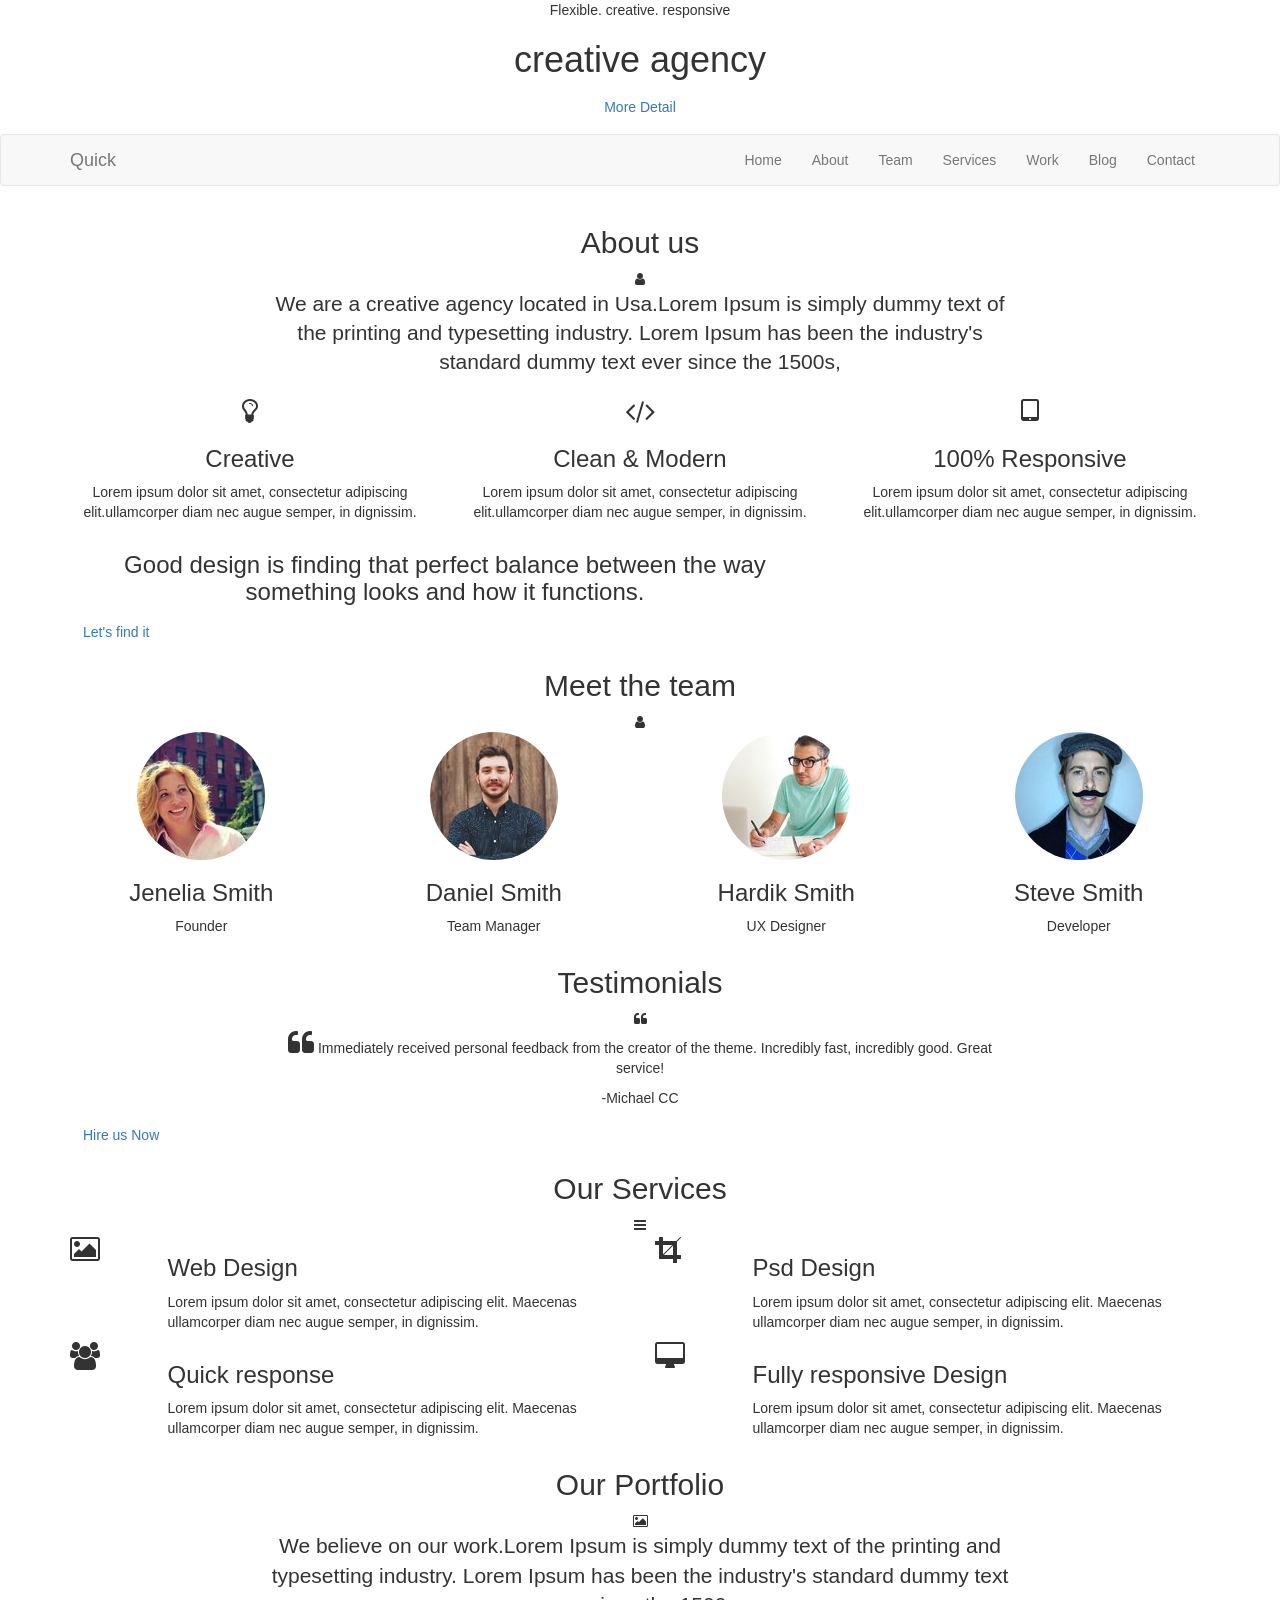
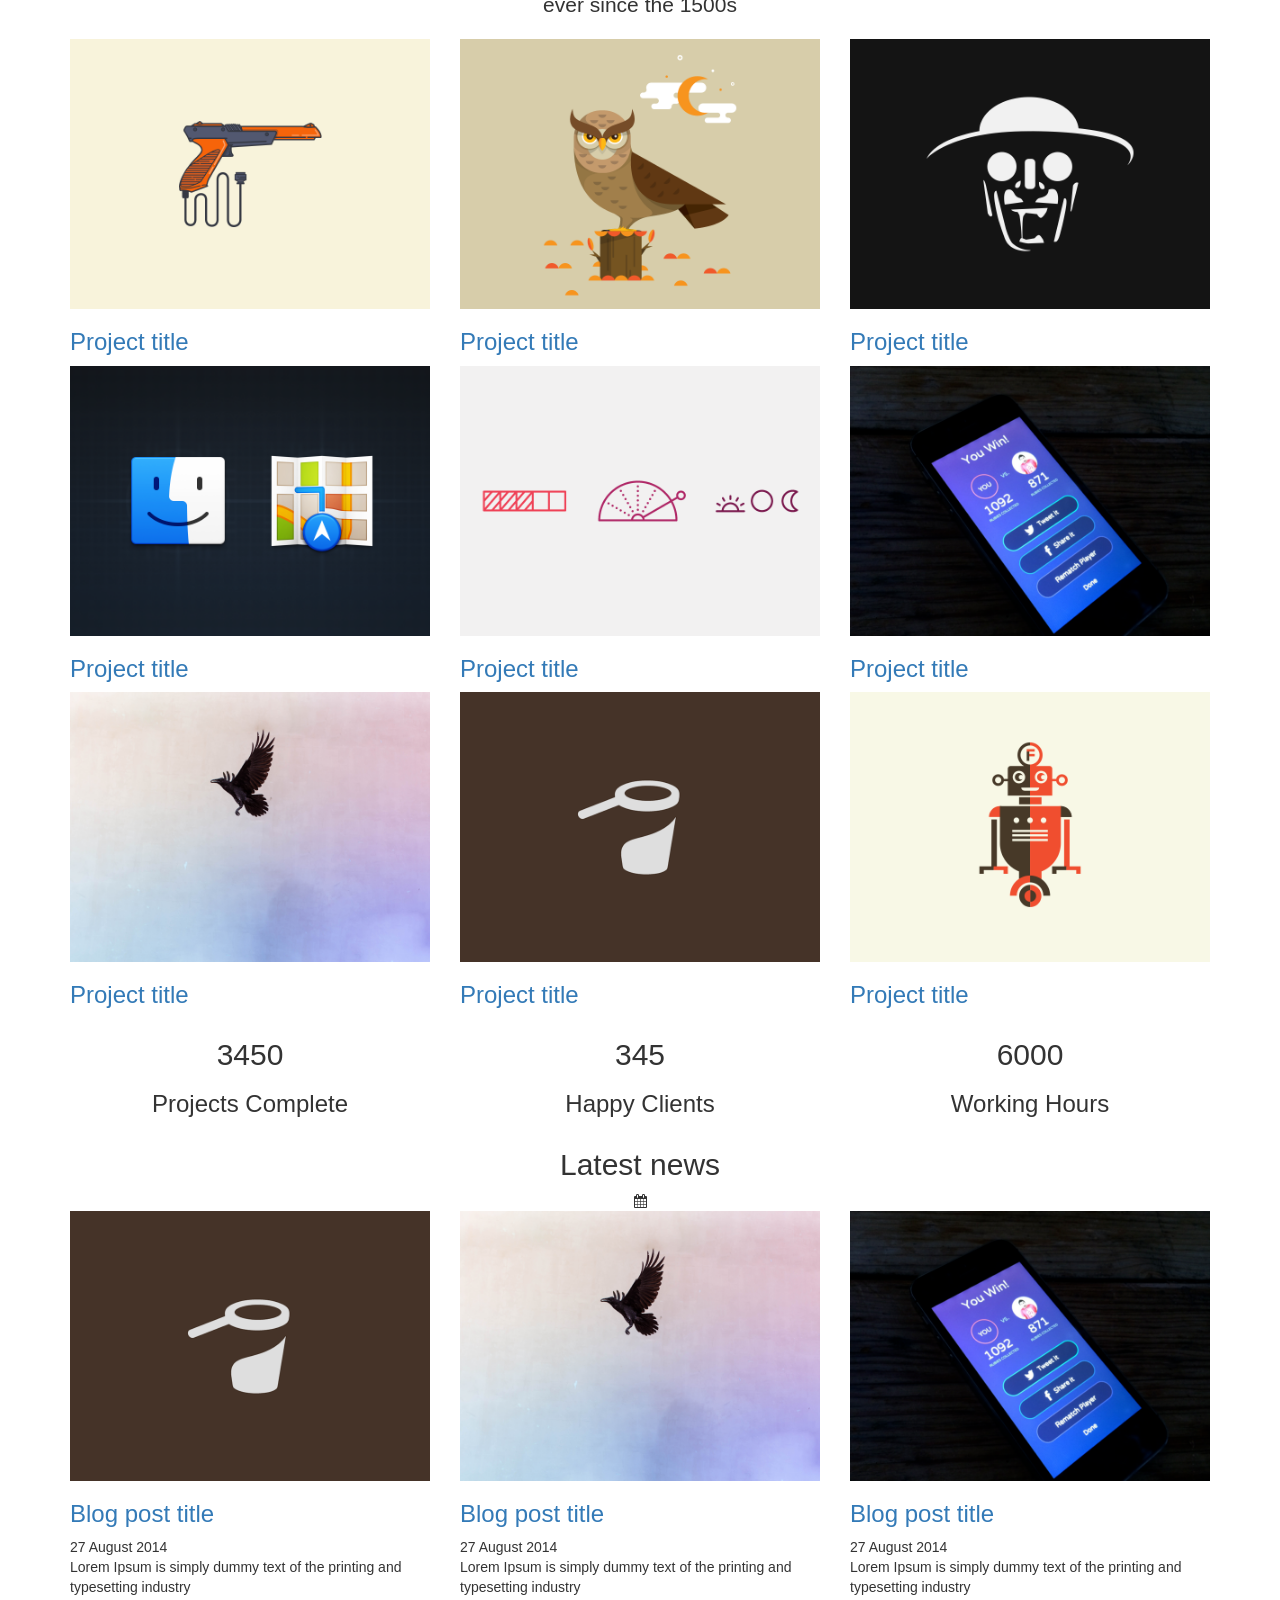
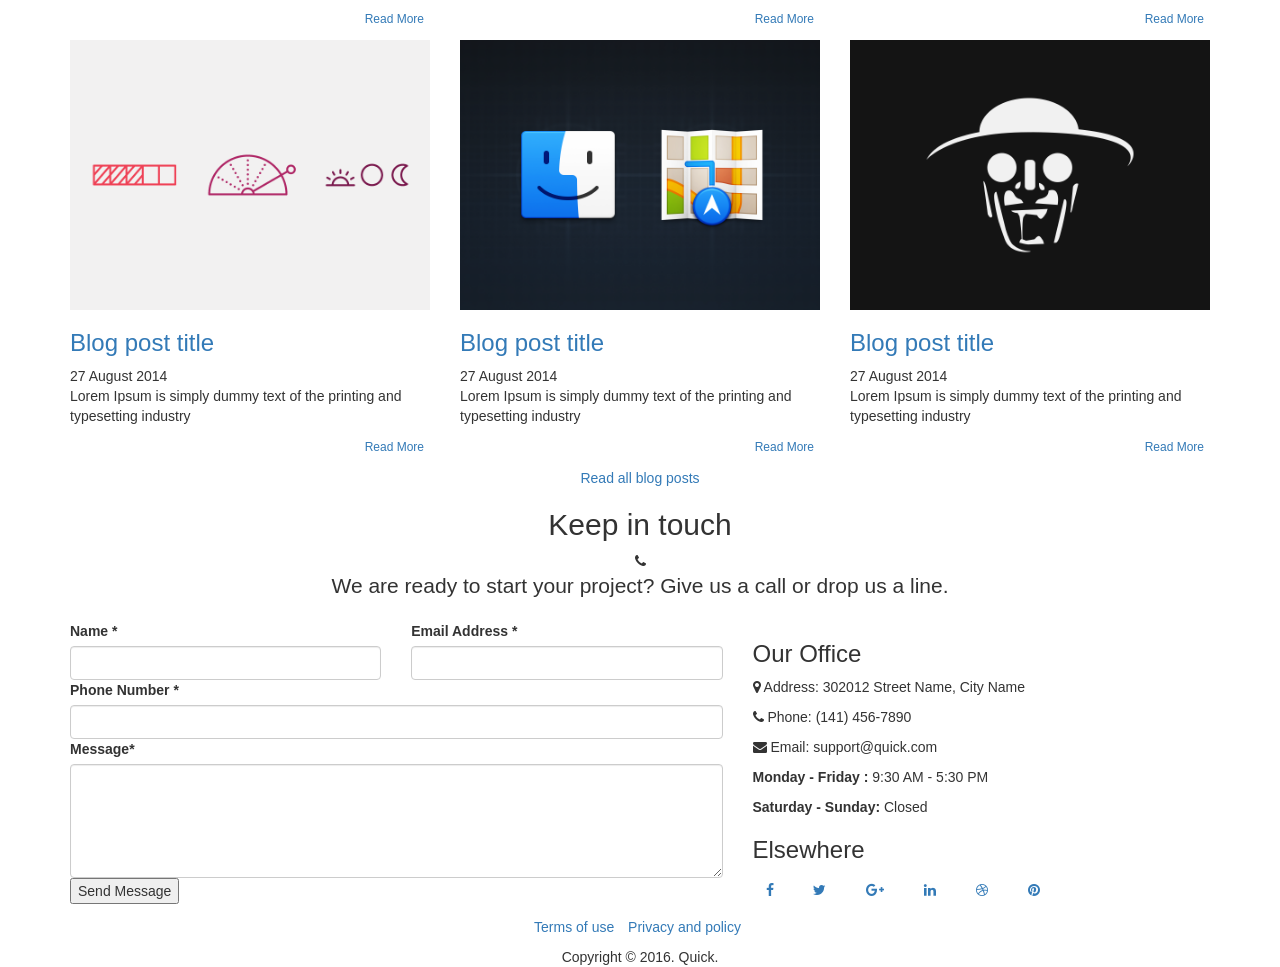
==== quick/index.html @ 5750f707 "fixed" ====
<!DOCTYPE html>
<html lang="en">

<head>
    <meta charset="utf-8">
    <meta name="viewport" content="width=device‐width,initial‐scale=1">
    <link rel="stylesheet" href="https://maxcdn.bootstrapcdn.com/bootstrap/3.3.6/css/bootstrap.min.css" integrity="sha384‐1q8mTJOASx8j1Au+a5WDVnPi2lkFfwwEAa8hDDdjZlpLegxhjVME1fgjWPGmkzs7" crossorigin="anonymous">
    <link rel="stylesheet" href="https://maxcdn.bootstrapcdn.com/font-awesome/4.5.0/css/font-awesome.min.css">
    <link href='https://fonts.googleapis.com/css?family=Montserrat:400,700' rel='stylesheet' type='text/css'>
    <link href='https://fonts.googleapis.com/css?family=Lato' rel='stylesheet' type='text/css'>
    <title>Quick</title>
</head>

<body>
    <section id="home">
        <div class="container">
            <div class="row">
                <div class="col-sm-12 text-center">
                    <span class="hidden-xs">Flexible. creative. responsive</span>
                    <h1>creative agency</h1>
                    <p><a href="#" class="btn btn-1g">More Detail</a></p>
                </div>
            </div>
        </div>
    </section>
    <!--home section end-->


    <nav class="navbar navbar-default">
        <div class="container">
            <!-- Brand and toggle get grouped for better mobile display -->
            <div class="navbar-header">
                <button type="button" class="navbar-toggle collapsed" data-toggle="collapse" data-target=".navbar-collapse" aria-expanded="false">
                    <span class="sr-only">Toggle navigation</span>
                    <span class="icon-bar"></span>
                    <span class="icon-bar"></span>
                    <span class="icon-bar"></span>
                </button>
                <a class="navbar-brand" href="index.html">Quick</a>
            </div>

            <!-- Collect the nav links, forms, and other content for toggling -->
            <div class="collapse navbar-collapse">
                <ul class="nav navbar-nav navbar-right">
                    <li><a href="#">Home</a></li>
                    <li><a href="#">About</a></li>
                    <li><a href="#">Team</a></li>
                    <li><a href="#">Services</a></li>
                    <li><a href="#">Work</a></li>
                    <li><a href="#">Blog</a></li>
                    <li><a href="#">Contact</a></li>
                </ul>
            </div>
            <!-- /.navbar-collapse -->
        </div>
        <!-- /.container -->
    </nav>
    <!--navigation section end-->

    <section id="about">
        <div class="container">
            <div class="row">
                <div class="col-sm-8 col-sm-offset-2 text-center">
                    <h2>About us</h2>
                    <i class="fa fa-user"></i>
                    <p class="lead">We are a creative agency located in Usa.Lorem Ipsum is simply dummy text of the printing and typesetting industry. Lorem Ipsum has been the industry's standard dummy text ever since the 1500s,</p>
                </div>
            </div>

            <div class="row">

                <div class="col-sm-4 text-center">
                    <i class="fa fa-lightbulb-o fa-2x"></i>
                    <h3>Creative</h3>
                    <p>Lorem ipsum dolor sit amet, consectetur adipiscing elit.ullamcorper diam nec augue semper, in dignissim.</p>
                </div>

                <div class="col-sm-4 text-center">
                    <i class="fa fa-code fa-2x"></i>
                    <h3>Clean &amp; Modern</h3>
                    <p>Lorem ipsum dolor sit amet, consectetur adipiscing elit.ullamcorper diam nec augue semper, in dignissim.</p>
                </div>

                <div class="col-sm-4 text-center">
                    <i class="fa fa-tablet fa-2x"></i>
                    <h3>100% Responsive</h3>
                    <p>Lorem ipsum dolor sit amet, consectetur adipiscing elit.ullamcorper diam nec augue semper, in dignissim.</p>
                </div>
            </div>
        </div>
    </section>
    <!--about section end-->

    <section id="cta-1">
        <div class="container">

            <div class="row">
                <div class="col-sm-8 text-center">
                    <h3>Good design is finding that perfect balance between the way something looks and how it functions.</h3>
                </div>
            </div>
            <div class="row">
                <div class="col-sm-4">
                    <a href="#" class="btn btn-1g">Let's find it</a>
                </div>
            </div>
        </div>
    </section>
    <!--cta-1 section end-->

    <section id="team">
        <div class="container">

            <div class="row">
                <div class="col-sm-8 col-sm-offset-2 text-center">
                    <h2>Meet the team</h2>
                    <i class="fa fa-user"></i>
                </div>
            </div>

            <div class="row">
                <div class="col-sm-6 col-md-3 text-center">
                    <img src="img/team-1.jpg" alt="" class="img-responsive center-block img-circle">
                    <h3>Jenelia Smith</h3>
                    <p>Founder</p>
                </div>
                <div class="col-sm-6 col-md-3 text-center">
                    <img src="img/team-2.jpg" alt="" class="img-responsive center-block img-circle">
                    <h3>Daniel Smith</h3>
                    <p>Team Manager</p>
                </div>
                <div class="col-sm-6 col-md-3 text-center">
                    <img src="img/team-6.jpg" alt="" class="img-responsive center-block img-circle">
                    <h3>Hardik Smith</h3>
                    <p>UX Designer</p>
                </div>
                <div class="col-sm-6 col-md-3 text-center">
                    <img src="img/team-8.jpg" alt="" class="img-responsive center-block img-circle">
                    <h3>Steve Smith</h3>
                    <p>Developer</p>
                </div>
            </div>
        </div>
    </section>
    <!--team section end-->

    <section id="testimonials">
        <div class="container">
            <div class="row">
                <div class="col-sm-8 col-sm-offset-2 text-center">
                    <h2>Testimonials</h2>
                    <i class="fa fa-quote-left"></i>
                    <p><i class="fa fa-quote-left fa-2x"></i> Immediately received personal feedback from the creator of the theme. Incredibly fast, incredibly good. Great service!</p>
                    <p>-Michael CC</p>
                </div>
            </div>
        </div>
    </section>
    <!--testimonials section end-->

    <section id="cta-2">
        <div class="container">
            <div class="row">
                <div class="col-sm-12">
                    <a href="#" class="btn btn-1g">Hire us Now</a>
                </div>
            </div>
        </div>
    </section>
    <!--cta-2 section end-->

    <section id="services">
        <div class="container">
            <div class="row">
                <div class="col-sm-8 col-sm-offset-2 text-center">
                    <h2>Our Services</h2>
                    <i class="fa fa-bars"></i>
                </div>
            </div>

            <div class="row">
                <div class="col-sm-6">
                    <div class="row">
                        <div class="col-sm-2">
                            <i class="fa fa-image fa-2x"></i>
                        </div>
                        <div class="col-sm-10">
                            <h3>Web Design</h3>
                            <p>Lorem ipsum dolor sit amet, consectetur adipiscing elit. Maecenas ullamcorper diam nec augue semper, in dignissim.</p>
                        </div>
                    </div>
                </div>
                <div class="col-sm-6">
                    <div class="row">
                        <div class="col-sm-2">
                            <i class="fa fa-crop fa-2x"></i>
                        </div>
                        <div class="col-sm-10">
                            <h3>Psd Design</h3>
                            <p>Lorem ipsum dolor sit amet, consectetur adipiscing elit. Maecenas ullamcorper diam nec augue semper, in dignissim.</p>
                        </div>
                    </div>
                </div>
                <div class="col-sm-6">
                    <div class="row">
                        <div class="col-sm-2">
                            <i class="fa fa-users fa-2x"></i>
                        </div>
                        <div class="col-sm-10">
                            <h3>Quick response</h3>
                            <p>Lorem ipsum dolor sit amet, consectetur adipiscing elit. Maecenas ullamcorper diam nec augue semper, in dignissim.</p>
                        </div>
                    </div>
                </div>
                <div class="col-sm-6">
                    <div class="row">
                        <div class="col-sm-2">
                            <i class="fa fa-desktop fa-2x"></i>
                        </div>
                        <div class="col-sm-10">
                            <h3>Fully responsive Design</h3>
                            <p>Lorem ipsum dolor sit amet, consectetur adipiscing elit. Maecenas ullamcorper diam nec augue semper, in dignissim.</p>
                        </div>
                    </div>
                </div>
            </div>
        </div>
    </section>
    <!--services section end-->

    <section id="portfolio">
        <div class="container">
            <div class="row">
                <div class="col-sm-8 col-sm-offset-2 text-center">
                    <h2>Our Portfolio</h2>
                    <i class="fa fa-image"></i>
                    <p class="lead">We believe on our work.Lorem Ipsum is simply dummy text of the printing and typesetting industry. Lorem Ipsum has been the industry's standard dummy text ever since the 1500s</p>
                </div>
            </div>

            <div class="row">
                <div class="col-sm-6 col-md-4">
                    <img src="img/work-1.png" alt="" class="img-responsive">
                    <h3><a href="#">Project title</a></h3>
                </div>
                <div class="col-sm-6 col-md-4">
                    <img src="img/work-2.png" alt="" class="img-responsive">
                    <h3><a href="#">Project title</a></h3>
                </div>
                <div class="col-sm-6 col-md-4">
                    <img src="img/work-3.png" alt="" class="img-responsive">
                    <h3><a href="#">Project title</a></h3>
                </div>
                <div class="col-sm-6 col-md-4">
                    <img src="img/work-4.png" alt="" class="img-responsive">
                    <h3><a href="#">Project title</a></h3>
                </div>
                <div class="col-sm-6 col-md-4">
                    <img src="img/work-5.png" alt="" class="img-responsive">
                    <h3><a href="#">Project title</a></h3>
                </div>
                <div class="col-sm-6 col-md-4">
                    <img src="img/work-6.png" alt="" class="img-responsive">
                    <h3><a href="#">Project title</a></h3>
                </div>
                <div class="col-sm-6 col-md-4">
                    <img src="img/work-7.png" alt="" class="img-responsive">
                    <h3><a href="#">Project title</a></h3>
                </div>
                <div class="col-sm-6 col-md-4">
                    <img src="img/work-8.png" alt="" class="img-responsive">
                    <h3><a href="#">Project title</a></h3>
                </div>
                <div class="col-sm-6 col-md-4">
                    <img src="img/work-9.png" alt="" class="img-responsive">
                    <h3><a href="#">Project title</a></h3>
                </div>
            </div>
        </div>
    </section>
    <!--portfolio section end-->

    <section id="facts">
        <div class="container">
            <div class="row">
                <div class="col-sm-4 text-center">
                    <h2>3450</h2>
                    <h3>Projects Complete</h3>
                </div>

                <div class="col-sm-4 text-center">
                    <h2>345</h2>
                    <h3>Happy Clients</h3>
                </div>

                <div class="col-sm-4 text-center">
                    <h2>6000</h2>
                    <h3>Working Hours</h3>
                </div>
            </div>
        </div>
    </section>
    <!--facts section end-->

    <section id="blog">
        <div class="container">
            <div class="row">

                <div class="col-sm-8 col-sm-offset-2 text-center">
                    <h2>Latest news</h2>
                    <i class="fa fa-calendar"></i>
                </div>
            </div>

            <div class="row">
                <div class="col-sm-6 col-md-4">
                    <img src="img/work-8.png" alt="" class="img-responsive">
                    <h3><a href="#">Blog post title</a></h3>
                    <span>27 August 2014</span>
                    <p>Lorem Ipsum is simply dummy text of the printing and typesetting industry</p>
                    <p class="text-right"><a href="#" class="btn btn-xs">Read More</a></p>
                </div>
                <div class="col-sm-6 col-md-4">
                    <img src="img/work-7.png" alt="" class="img-responsive">
                    <h3><a href="#">Blog post title</a></h3>
                    <span>27 August 2014</span>
                    <p>Lorem Ipsum is simply dummy text of the printing and typesetting industry</p>
                    <p class="text-right"><a href="#" class="btn btn-xs">Read More</a></p>
                </div>
                <div class="col-sm-6 col-md-4">
                    <img src="img/work-6.png" alt="" class="img-responsive">
                    <h3><a href="#">Blog post title</a></h3>
                    <span>27 August 2014</span>
                    <p>Lorem Ipsum is simply dummy text of the printing and typesetting industry</p>
                    <p class="text-right"><a href="#" class="btn btn-xs">Read More</a></p>
                </div>
                <div class="col-sm-6 col-md-4">
                    <img src="img/work-5.png" alt="" class="img-responsive">
                    <h3><a href="#">Blog post title</a></h3>
                    <span>27 August 2014</span>
                    <p>Lorem Ipsum is simply dummy text of the printing and typesetting industry</p>
                    <p class="text-right"><a href="#" class="btn btn-xs">Read More</a></p>
                </div>
                <div class="col-sm-6 col-md-4">
                    <img src="img/work-4.png" alt="" class="img-responsive">
                    <h3><a href="#">Blog post title</a></h3>
                    <span>27 August 2014</span>
                    <p>Lorem Ipsum is simply dummy text of the printing and typesetting industry</p>
                    <p class="text-right"><a href="#" class="btn btn-xs">Read More</a></p>
                </div>
                <div class="col-sm-6 col-md-4">
                    <img src="img/work-3.png" alt="" class="img-responsive">
                    <h3><a href="#">Blog post title</a></h3>
                    <span>27 August 2014</span>
                    <p>Lorem Ipsum is simply dummy text of the printing and typesetting industry</p>
                    <p class="text-right"><a href="#" class="btn btn-xs">Read More</a></p>
                </div>
            </div>
        </div>
    </section>

    <section id="cta-3">
        <div class="container">
            <div class="row">
                <div class="col-sm-12 text-center">
                    <a href="#">Read all blog posts</a>
                </div>
            </div>
        </div>

    </section>

    <!--blog section end-->

    <section id="contact">
        <div class="container">
            <div class="row">

                <div class="col-sm-8 col-sm-offset-2 text-center">
                    <h2>Keep in touch</h2>
                    <i class="fa fa-phone"></i>
                    <p class="lead">We are ready to start your project? Give us a call or drop us a line.</p>
                </div>
            </div>
            <div class="row">
                <div class="col-sm-7">
                    <form>
                        <div class="row">
                            <div class="col-sm-6">
                                <label>Name *</label>
                                <input type="text" class="form-control">
                            </div>

                            <div class="col-sm-6">
                                <label>Email Address *</label>
                                <input type="email" class="form-control">
                            </div>
                        </div>

                        <label>Phone Number *</label>
                        <input type="tel" class="form-control">


                        <label>Message<span>*</span></label>
                        <textarea rows="5" class="form-control"></textarea>

                        <button type="submit">Send Message</button>

                    </form>
                </div>

                <div class="col-sm-5">
                    <h3>Our Office</h3>
                    <p><i class="fa fa-map-marker"></i> Address: 302012 Street Name, City Name</p>
                    <p><i class="fa fa-phone"></i> Phone: (141) 456-7890</p>
                    <p><i class="fa fa-envelope"></i> Email: support@quick.com</p>
                    <p><strong>Monday - Friday : </strong>9:30 AM - 5:30 PM</p>
                    <p><strong>Saturday - Sunday: </strong> Closed</p>

                    <h3>Elsewhere</h3>
                    <ul class="list-inline">
                        <li><a href="#" class="btn btn-1g"><i class="fa fa-facebook"></i><span class="sr-only">facebook</span></a></li>
                        <li><a href="#" class="btn btn-1g"><i class="fa fa-twitter"></i><span class="sr-only">twitter</span></a></li>
                        <li><a href="#" class="btn btn-1g"><i class="fa fa-google-plus"></i><span class="sr-only">google plus</span></a></li>
                        <li><a href="#" class="btn btn-1g"><i class="fa fa-linkedin"></i><span class="sr-only">linkedin</span></a></li>
                        <li><a href="#" class="btn btn-1g"><i class="fa fa-dribbble"></i><span class="sr-only">dribbble</span></a></li>
                        <li><a href="#" class="btn btn-1g"><i class="fa fa-pinterest"></i><span class="sr-only">pinterest</span></a></li>
                    </ul>
                </div>
            </div>
        </div>
    </section>
    <!--contact section end-->

    <section id="footer">
        <div class="container">
            <div class="row">
                <div class="col-sm-12 text-center">
                    <ul class="list-inline">
                        <li><a href="#">Terms of use</a></li>
                        <li><a href="#">Privacy and policy</a></li>
                    </ul>
                </div>
            </div>
            <div class="row">
                <div class="col-sm-12 text-center">
                    <div>Copyright &copy; 2016. Quick.</div>
                </div>
            </div>
        </div>
    </section>
    <!--footer section end-->

    <script src="https://ajax.googleapis.com/ajax/libs/jquery/1.11.3/jquery.min.js"></script>
    <script src="https://maxcdn.bootstrapcdn.com/bootstrap/3.3.6/js/bootstrap.min.js" integrity="sha384-0mSbJDEHialfmuBBQP6A4Qrprq5OVfW37PRR3j5ELqxss1yVqOtnepnHVP9aJ7xS" crossorigin="anonymous"></script>

</body>

</html>
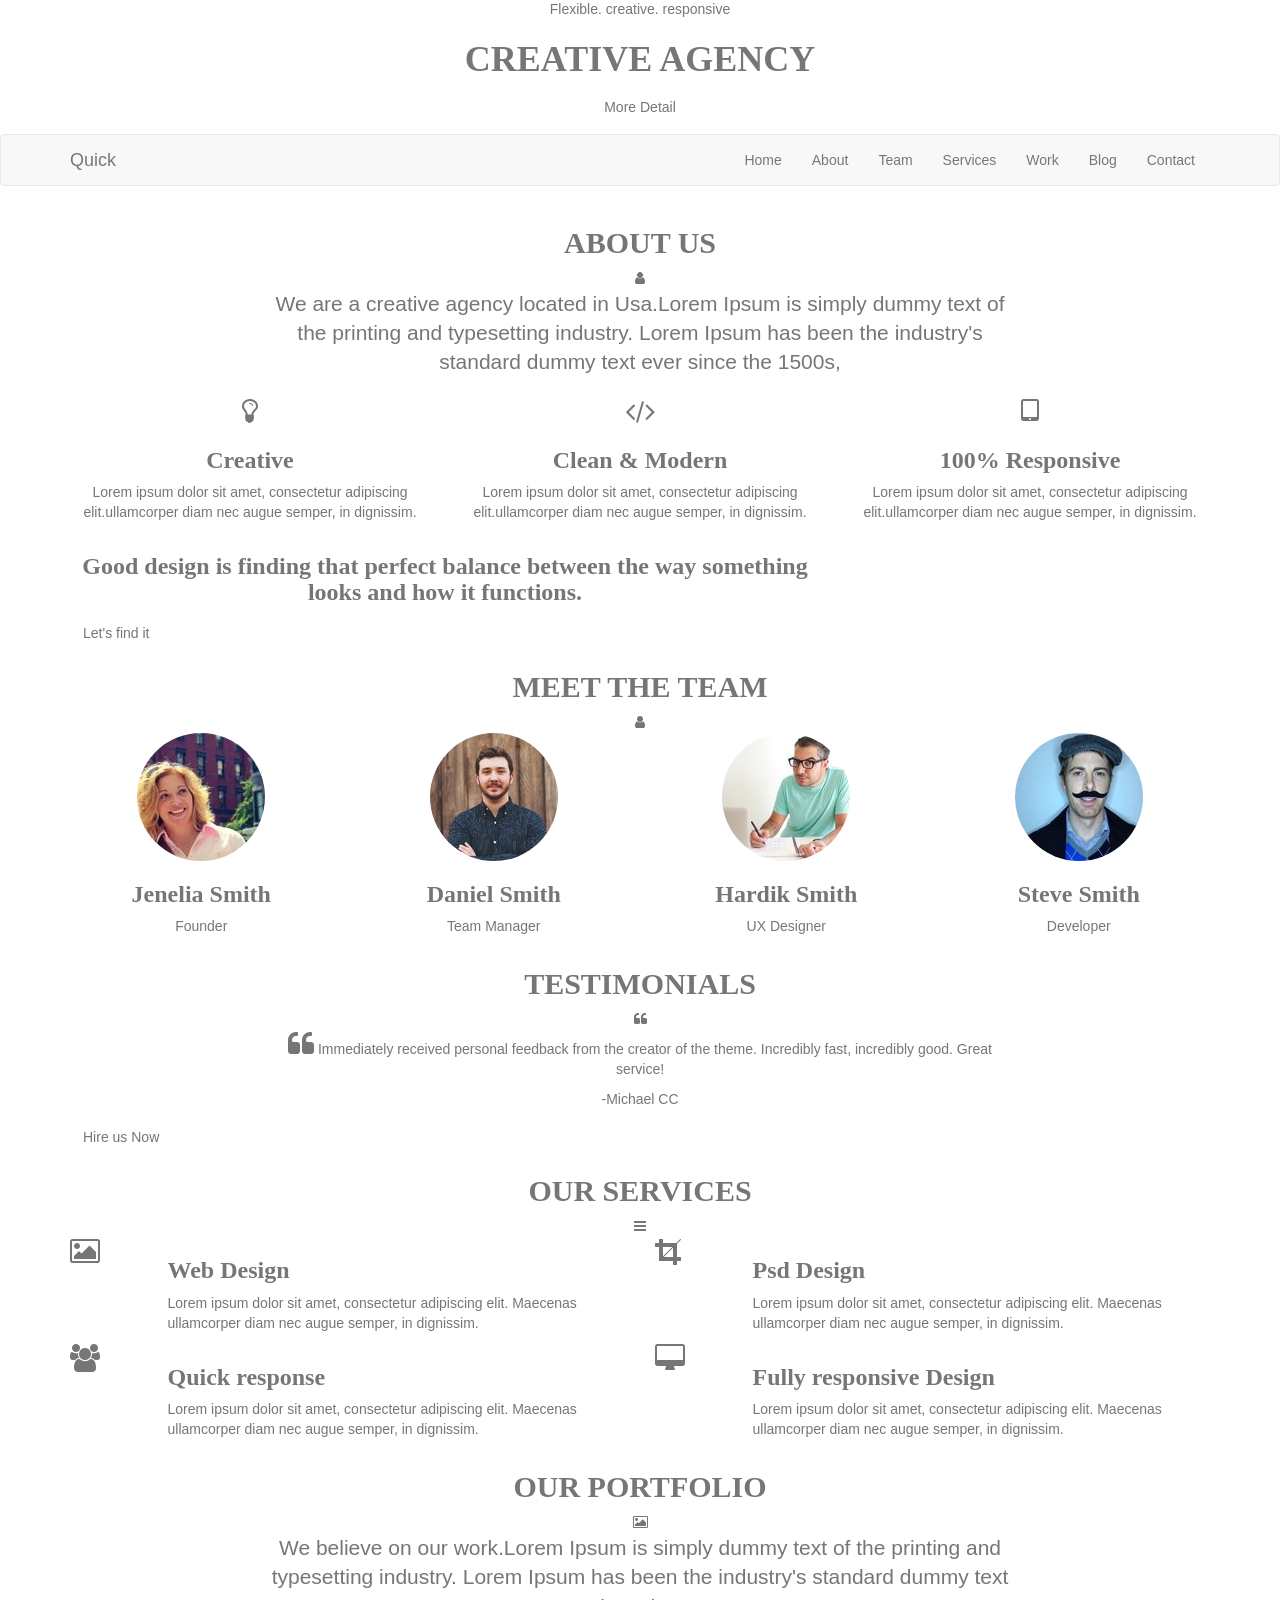
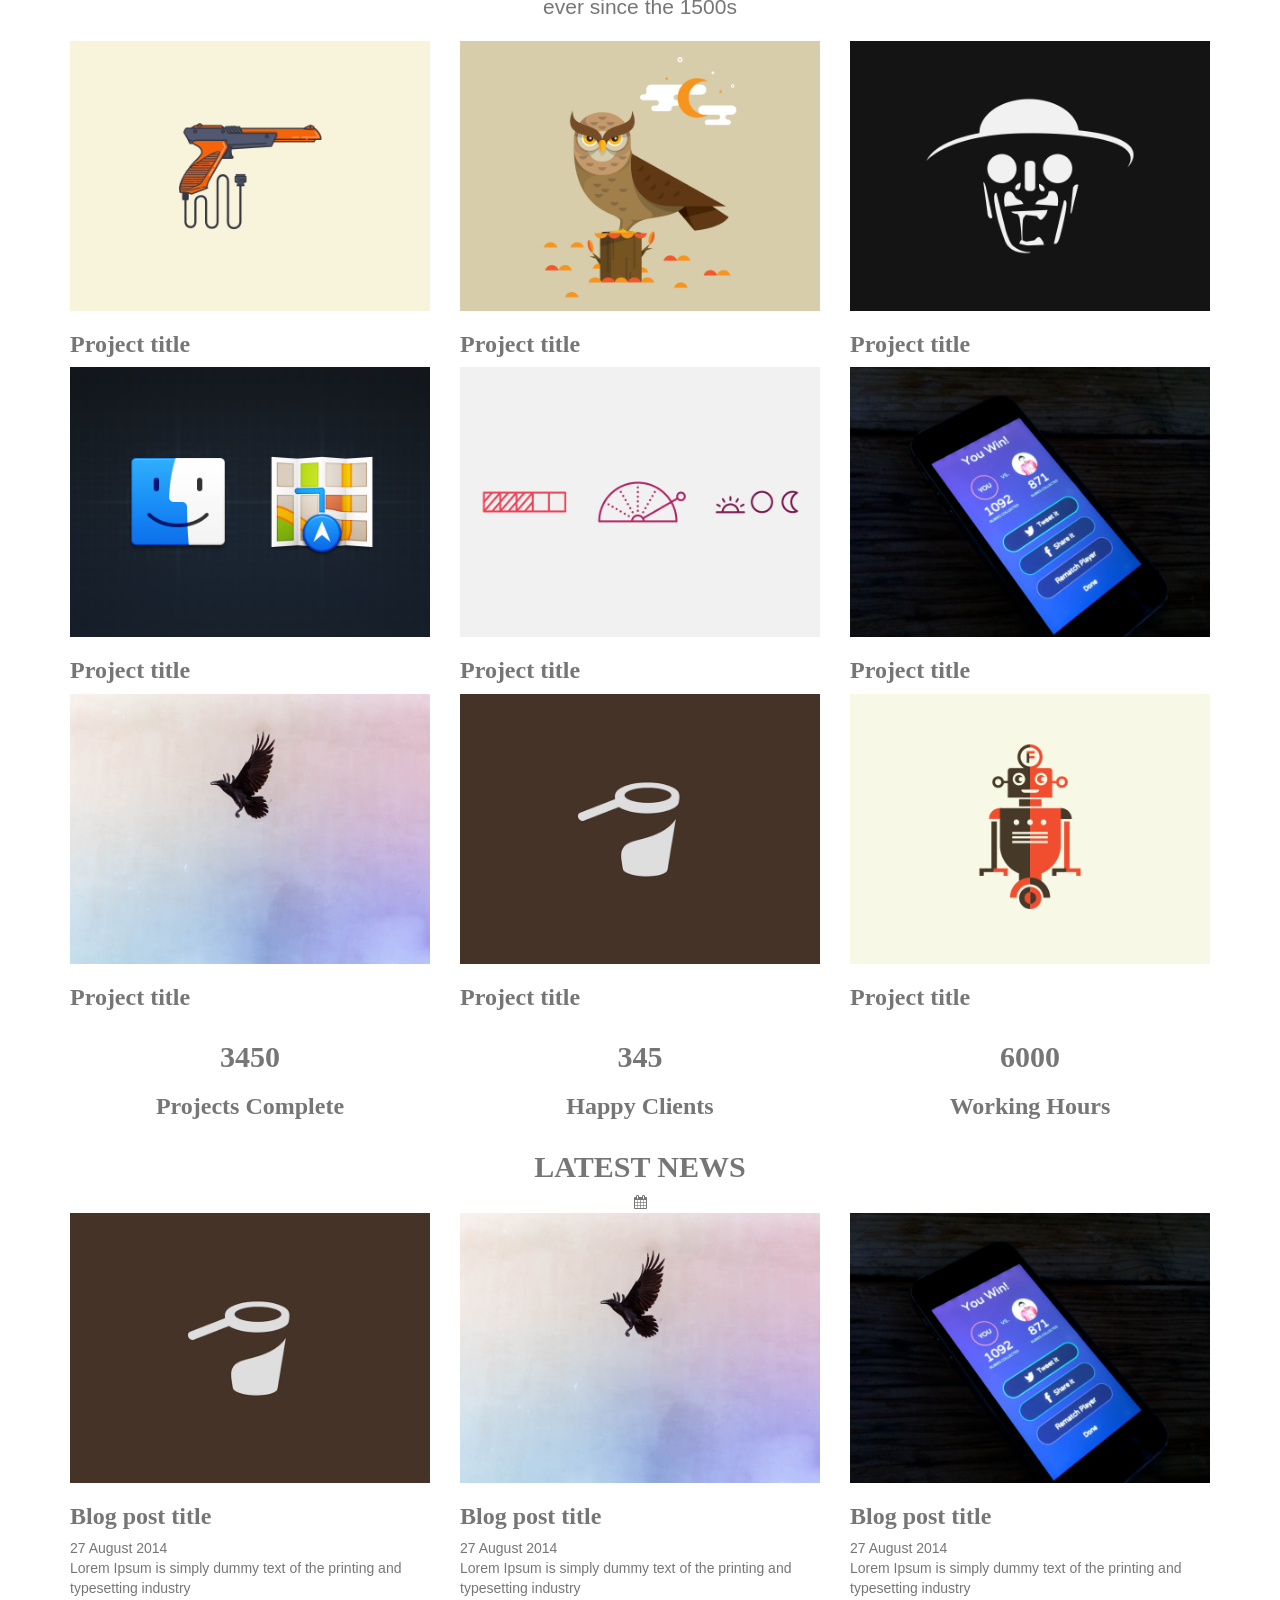
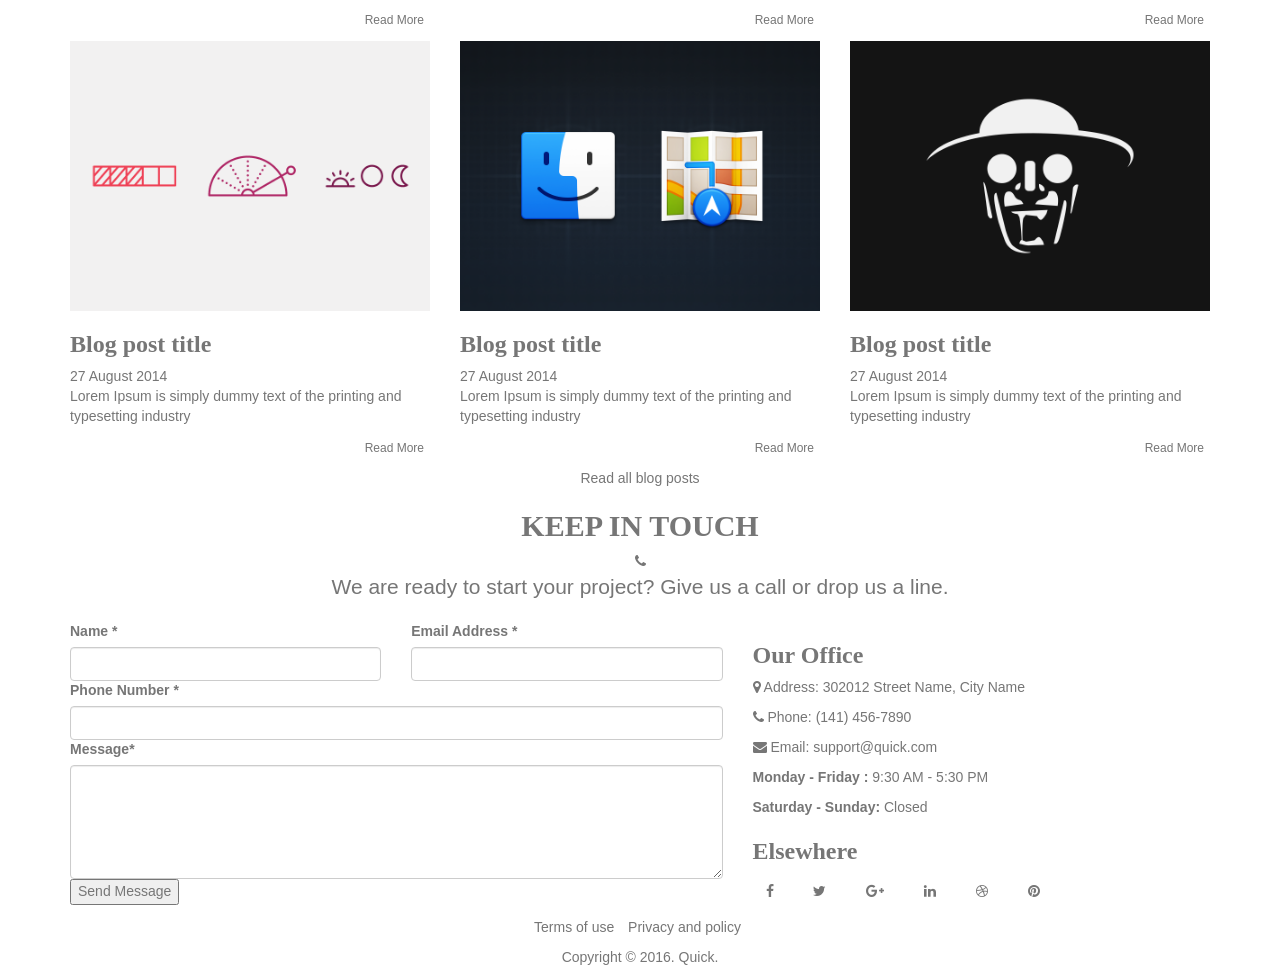
==== commit 82f90f55: "scss_ex1" ====
--- a/quick/index.html
+++ b/quick/index.html
@@ -8,6 +8,7 @@
     <link rel="stylesheet" href="https://maxcdn.bootstrapcdn.com/font-awesome/4.5.0/css/font-awesome.min.css">
     <link href='https://fonts.googleapis.com/css?family=Montserrat:400,700' rel='stylesheet' type='text/css'>
     <link href='https://fonts.googleapis.com/css?family=Lato' rel='stylesheet' type='text/css'>
+    <link href="css/style.css" rel="stylesheet">
     <title>Quick</title>
 </head>
 
--- a/quick/css/style.css
+++ b/quick/css/style.css
@@ -0,0 +1,55 @@
+/* line 1, ../scss/_scaffolding.scss */
+body {
+  font-family: "lato", sans-serif;
+  font-size: 14px;
+  line-height: 1.42857;
+  color: #767676;
+  background-color: white;
+}
+
+/* line 9, ../scss/_scaffolding.scss */
+a {
+  color: #767676;
+}
+/* line 13, ../scss/_scaffolding.scss */
+a:hover, a:focus {
+  color: #25cbf5;
+  text-decoration: none;
+}
+
+/* line 4, ../scss/_typography.scss */
+h1,
+h2,
+h3,
+h4 {
+  font-family: "montserrat", serif;
+  font-weight: 700;
+  line-height: 1.1;
+  color: #767676;
+}
+
+/* line 12, ../scss/_typography.scss */
+h1,
+h2 {
+  text-transform: uppercase;
+}
+
+/* line 16, ../scss/_typography.scss */
+h1 {
+  font-size: 4m;
+}
+
+/* line 19, ../scss/_typography.scss */
+h2 {
+  font-size: 2m;
+}
+
+/* line 22, ../scss/_typography.scss */
+h3 {
+  font-size: 1.3m;
+}
+
+/* line 25, ../scss/_typography.scss */
+h4 {
+  font-size: 1m;
+}
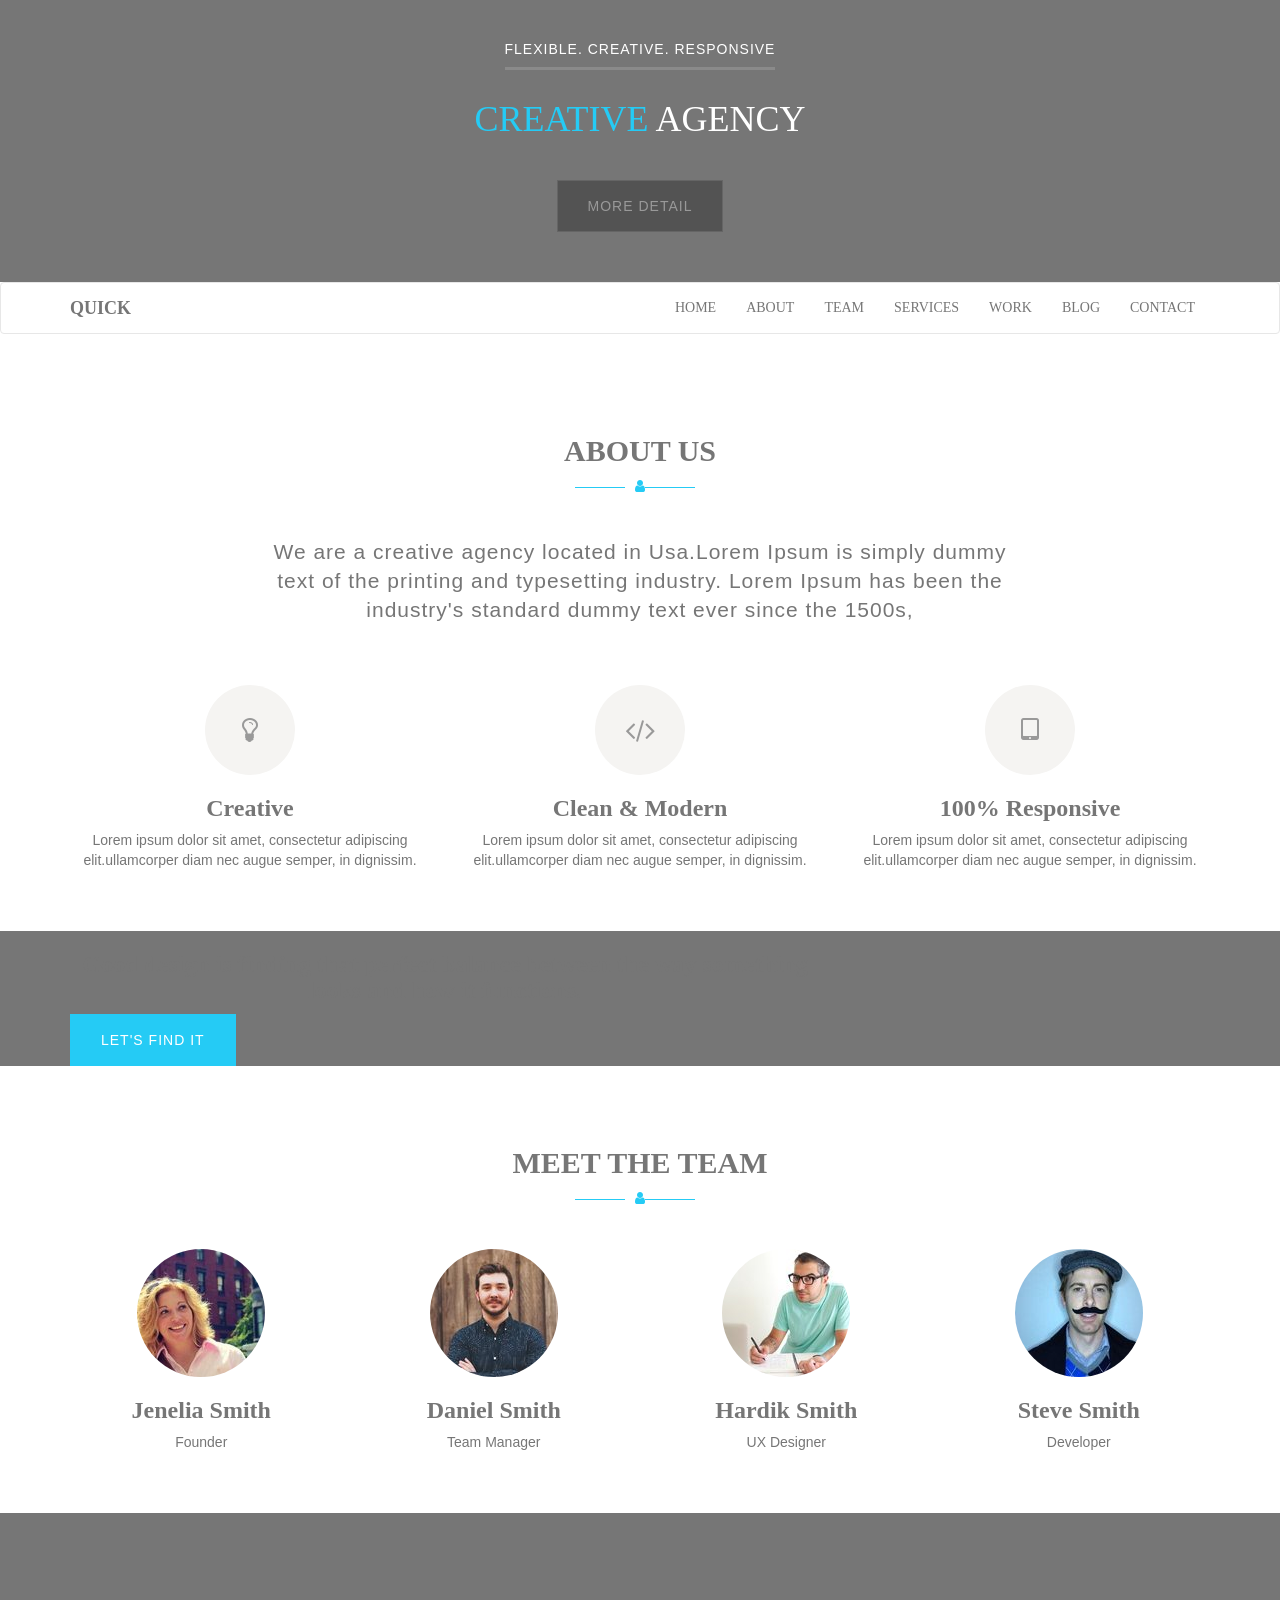
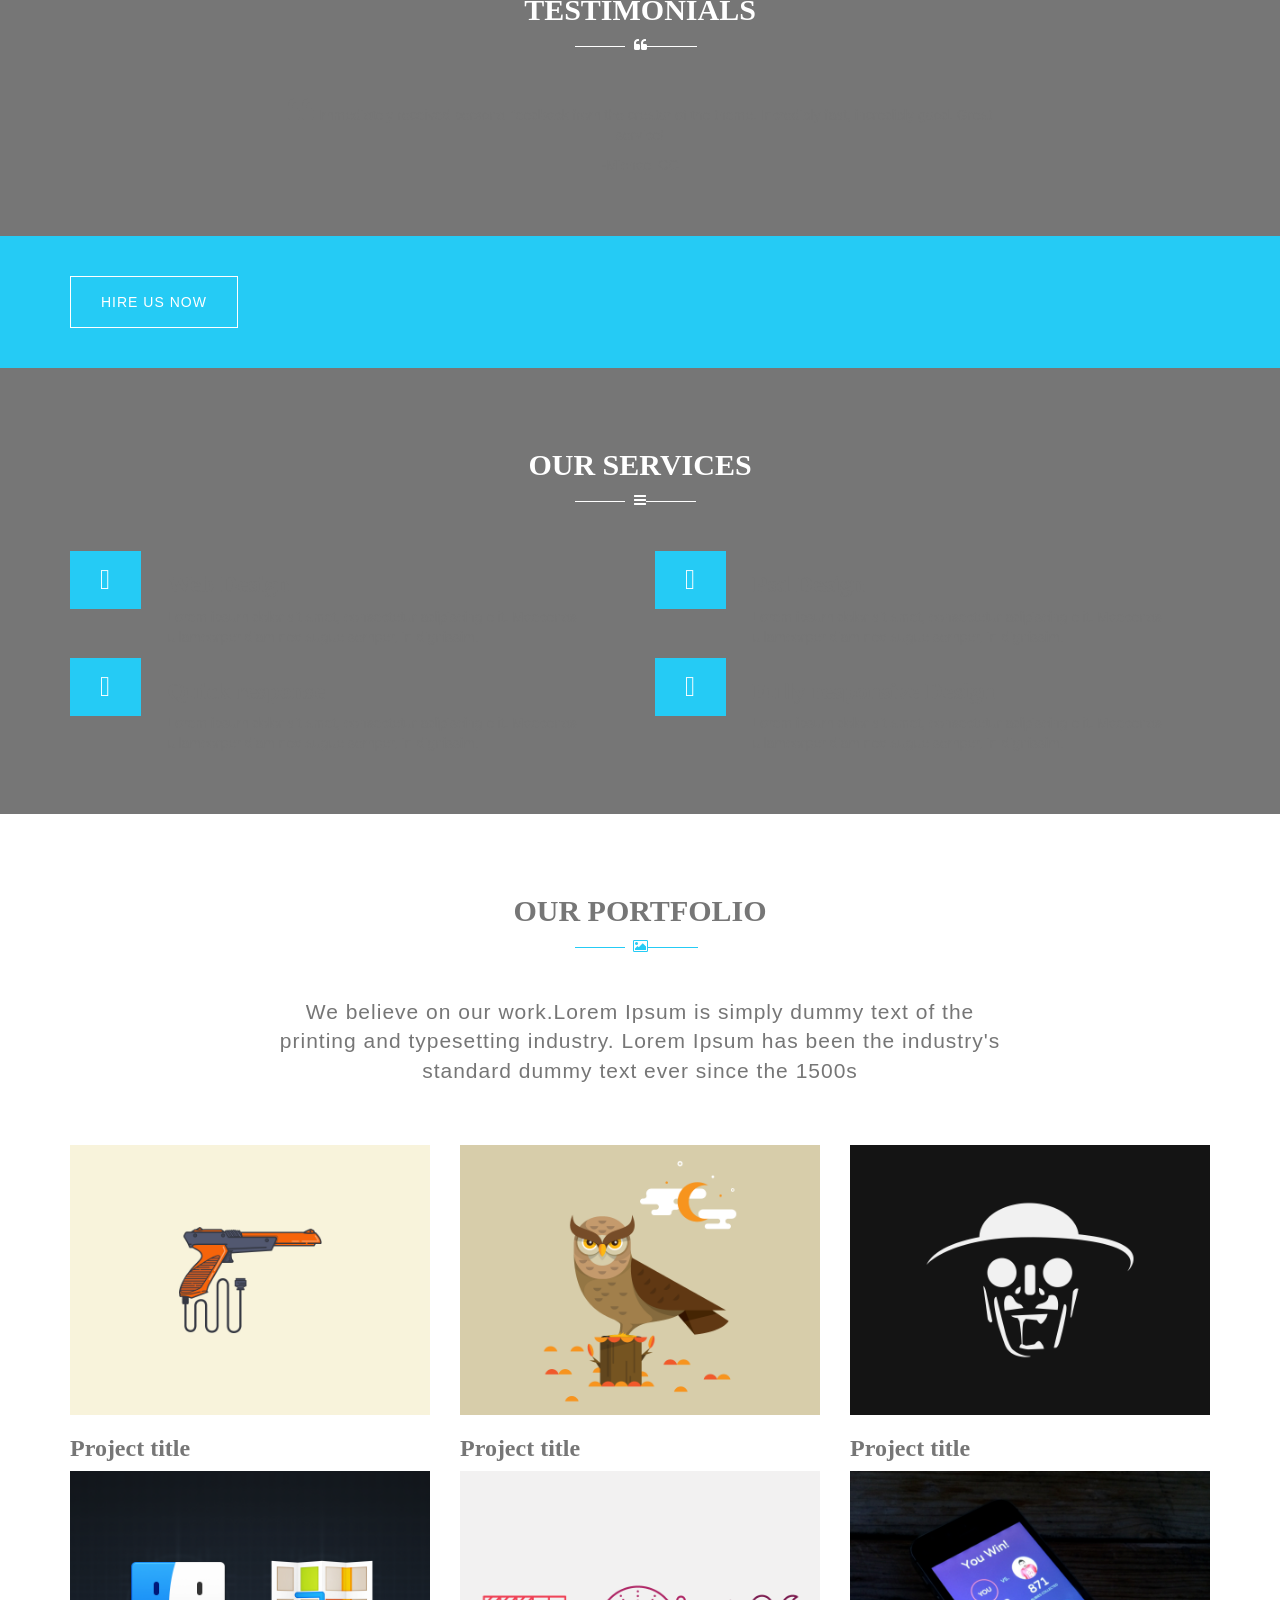
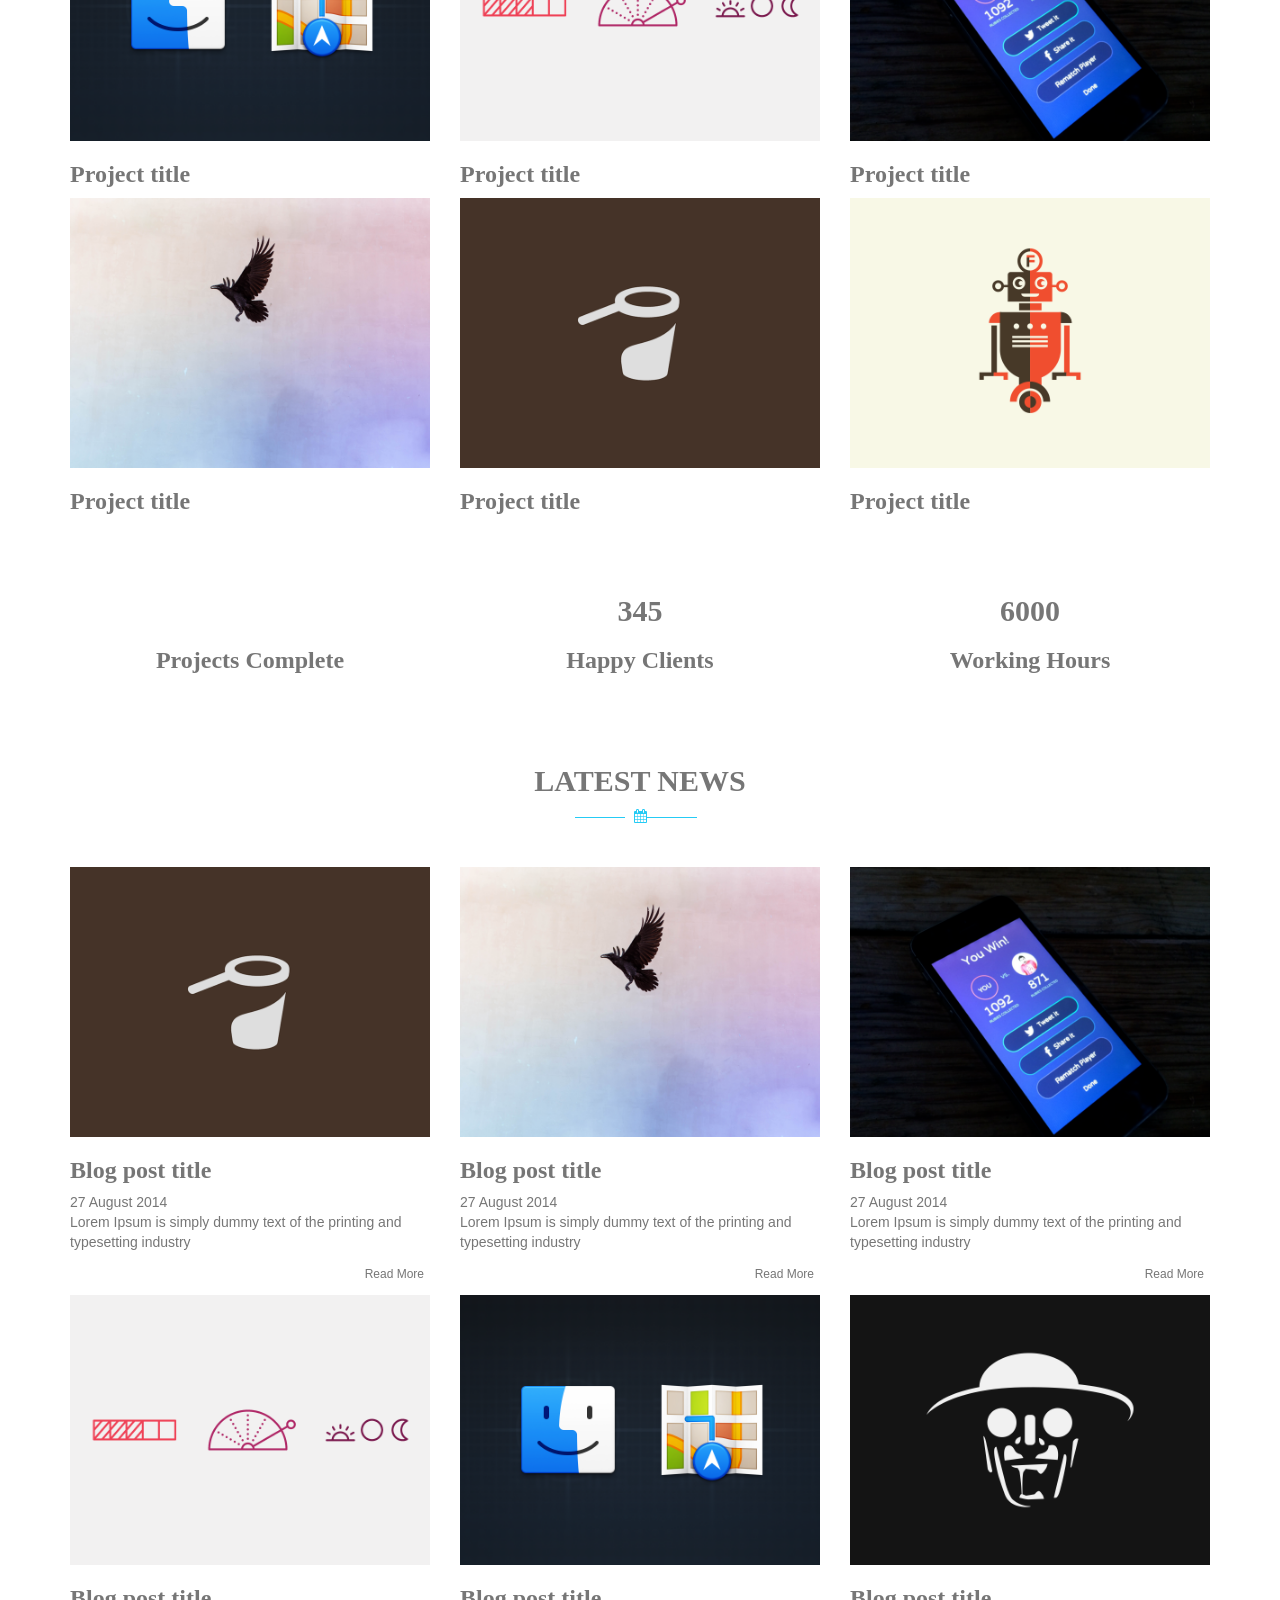
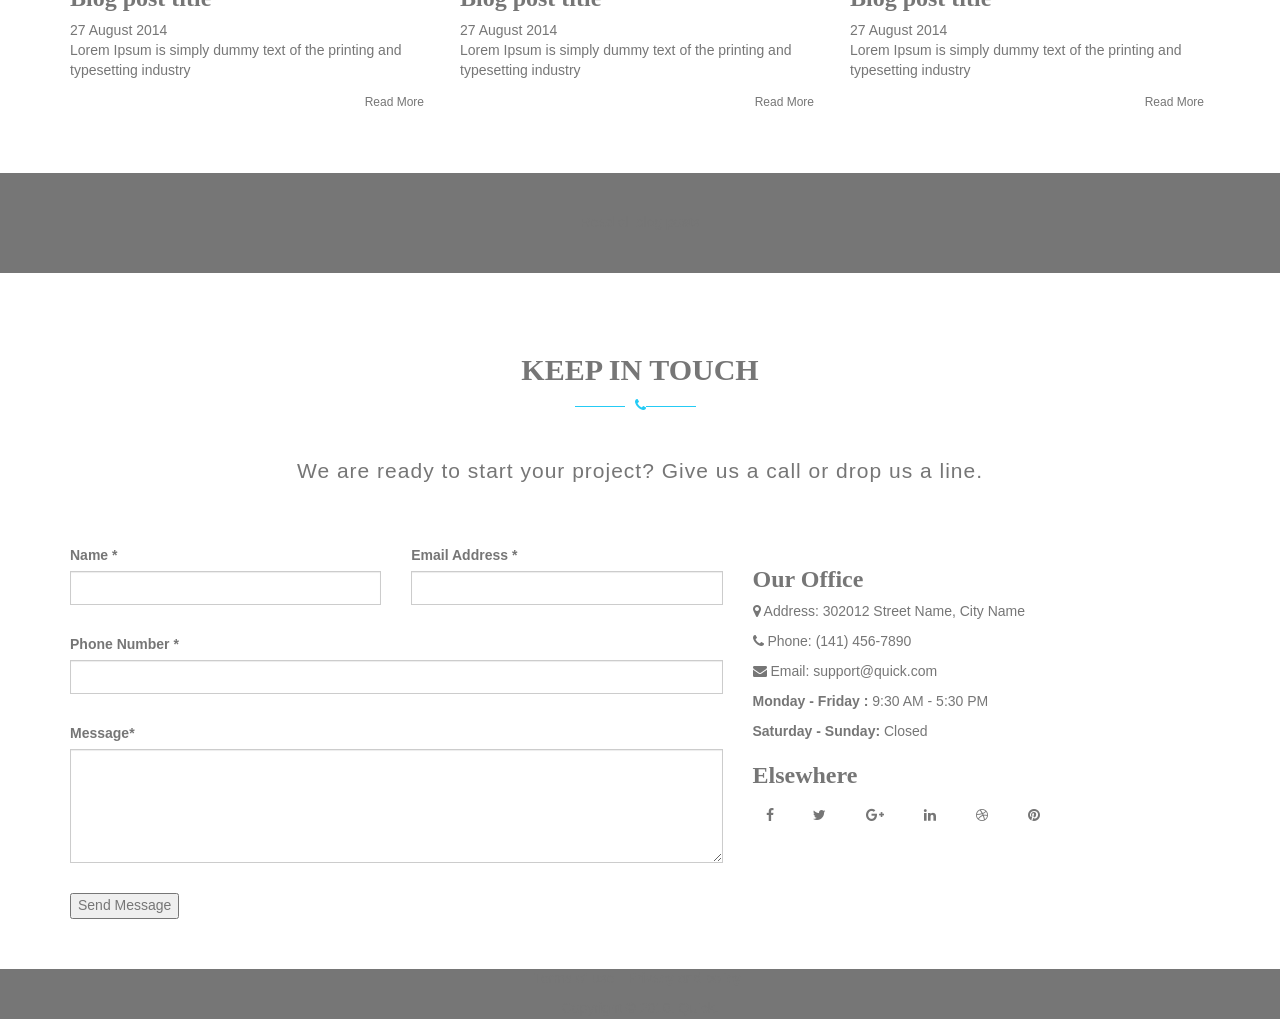
==== commit 446a3ba9: "scss_ex2" ====
--- a/quick/index.html
+++ b/quick/index.html
@@ -16,10 +16,10 @@
     <section id="home">
         <div class="container">
             <div class="row">
-                <div class="col-sm-12 text-center">
-                    <span class="hidden-xs">Flexible. creative. responsive</span>
-                    <h1>creative agency</h1>
-                    <p><a href="#" class="btn btn-1g">More Detail</a></p>
+                <div class="col-sm-12 text-center color-reverse">
+                    <span class="hidden-xs home-text">Flexible. creative. responsive</span>
+                    <h1 class="home-h1">creative <span>agency</span></h1>
+                    <p><a href="#" class="btn btn-1g btn-dark">More Detail</a></p>
                 </div>
             </div>
         </div>
@@ -58,12 +58,16 @@
     </nav>
     <!--navigation section end-->
 
-    <section id="about">
-        <div class="container">
-            <div class="row">
-                <div class="col-sm-8 col-sm-offset-2 text-center">
+    <section id="about" class="section-padding">
+        <div class="container">
+            <div class="row">
+                <div class="col-sm-8 col-sm-offset-2 text-center">
+                   <div class="section-heading">
                     <h2>About us</h2>
+                    <span class="icon">
                     <i class="fa fa-user"></i>
+                    </span>
+                    </div>
                     <p class="lead">We are a creative agency located in Usa.Lorem Ipsum is simply dummy text of the printing and typesetting industry. Lorem Ipsum has been the industry's standard dummy text ever since the 1500s,</p>
                 </div>
             </div>
@@ -71,21 +75,27 @@
             <div class="row">
 
                 <div class="col-sm-4 text-center">
+                   <div class="about-col">
                     <i class="fa fa-lightbulb-o fa-2x"></i>
                     <h3>Creative</h3>
                     <p>Lorem ipsum dolor sit amet, consectetur adipiscing elit.ullamcorper diam nec augue semper, in dignissim.</p>
+                    </div>
                 </div>
 
                 <div class="col-sm-4 text-center">
+                   <div class="about-col">
                     <i class="fa fa-code fa-2x"></i>
                     <h3>Clean &amp; Modern</h3>
                     <p>Lorem ipsum dolor sit amet, consectetur adipiscing elit.ullamcorper diam nec augue semper, in dignissim.</p>
+                    </div>
                 </div>
 
                 <div class="col-sm-4 text-center">
+                   <div class="about-col">
                     <i class="fa fa-tablet fa-2x"></i>
                     <h3>100% Responsive</h3>
                     <p>Lorem ipsum dolor sit amet, consectetur adipiscing elit.ullamcorper diam nec augue semper, in dignissim.</p>
+                    </div>
                 </div>
             </div>
         </div>
@@ -102,20 +112,24 @@
             </div>
             <div class="row">
                 <div class="col-sm-4">
-                    <a href="#" class="btn btn-1g">Let's find it</a>
+                    <a href="#" class="btn btn-1g btn-cta">Let's find it</a>
                 </div>
             </div>
         </div>
     </section>
     <!--cta-1 section end-->
 
-    <section id="team">
-        <div class="container">
-
-            <div class="row">
-                <div class="col-sm-8 col-sm-offset-2 text-center">
+    <section id="team" class="section-padding">
+        <div class="container">
+
+            <div class="row">
+                <div class="col-sm-8 col-sm-offset-2 text-center">
+                   <div class="section-heading">
                     <h2>Meet the team</h2>
+                    <span class="icon">
                     <i class="fa fa-user"></i>
+                       </span>
+                    </div>
                 </div>
             </div>
 
@@ -145,12 +159,16 @@
     </section>
     <!--team section end-->
 
-    <section id="testimonials">
-        <div class="container">
-            <div class="row">
-                <div class="col-sm-8 col-sm-offset-2 text-center">
+    <section id="testimonials" class="section-padding">
+        <div class="container">
+            <div class="row">
+                <div class="col-sm-8 col-sm-offset-2 text-center">
+                   <div class="section-heading color-reverse">
                     <h2>Testimonials</h2>
+                    <span class="icon">
                     <i class="fa fa-quote-left"></i>
+                       </span>
+                    </div>
                     <p><i class="fa fa-quote-left fa-2x"></i> Immediately received personal feedback from the creator of the theme. Incredibly fast, incredibly good. Great service!</p>
                     <p>-Michael CC</p>
                 </div>
@@ -163,78 +181,94 @@
         <div class="container">
             <div class="row">
                 <div class="col-sm-12">
-                    <a href="#" class="btn btn-1g">Hire us Now</a>
+                    <a href="#" class="btn btn-1g btn-cta-o">Hire us Now</a>
                 </div>
             </div>
         </div>
     </section>
     <!--cta-2 section end-->
 
-    <section id="services">
-        <div class="container">
-            <div class="row">
-                <div class="col-sm-8 col-sm-offset-2 text-center">
+    <section id="services" class="section-padding">
+        <div class="container">
+            <div class="row">
+                <div class="col-sm-8 col-sm-offset-2 text-center">
+                   <div class="section-heading color-reverse">
                     <h2>Our Services</h2>
+                    <span class="icon">
                     <i class="fa fa-bars"></i>
+                       </span>
+                    </div>
                 </div>
             </div>
 
             <div class="row">
                 <div class="col-sm-6">
+                   <div class="services-col">
                     <div class="row">
                         <div class="col-sm-2">
-                            <i class="fa fa-image fa-2x"></i>
+                            <i class="fa fa-image fa-2x btn-cta"></i>
                         </div>
                         <div class="col-sm-10">
                             <h3>Web Design</h3>
                             <p>Lorem ipsum dolor sit amet, consectetur adipiscing elit. Maecenas ullamcorper diam nec augue semper, in dignissim.</p>
                         </div>
                     </div>
+                    </div>
                 </div>
                 <div class="col-sm-6">
+                   <div class="services-col">
                     <div class="row">
                         <div class="col-sm-2">
-                            <i class="fa fa-crop fa-2x"></i>
+                            <i class="fa fa-crop fa-2x btn-cta"></i>
                         </div>
                         <div class="col-sm-10">
                             <h3>Psd Design</h3>
                             <p>Lorem ipsum dolor sit amet, consectetur adipiscing elit. Maecenas ullamcorper diam nec augue semper, in dignissim.</p>
                         </div>
                     </div>
+                    </div>
                 </div>
                 <div class="col-sm-6">
+                   <div class="services-col">
                     <div class="row">
                         <div class="col-sm-2">
-                            <i class="fa fa-users fa-2x"></i>
+                            <i class="fa fa-users fa-2x btn-cta"></i>
                         </div>
                         <div class="col-sm-10">
                             <h3>Quick response</h3>
                             <p>Lorem ipsum dolor sit amet, consectetur adipiscing elit. Maecenas ullamcorper diam nec augue semper, in dignissim.</p>
                         </div>
                     </div>
+                    </div>
                 </div>
                 <div class="col-sm-6">
+                   <div class="services-col">
                     <div class="row">
                         <div class="col-sm-2">
-                            <i class="fa fa-desktop fa-2x"></i>
+                            <i class="fa fa-desktop fa-2x btn-cta"></i>
                         </div>
                         <div class="col-sm-10">
                             <h3>Fully responsive Design</h3>
                             <p>Lorem ipsum dolor sit amet, consectetur adipiscing elit. Maecenas ullamcorper diam nec augue semper, in dignissim.</p>
                         </div>
                     </div>
+                    </div>
                 </div>
             </div>
         </div>
     </section>
     <!--services section end-->
 
-    <section id="portfolio">
-        <div class="container">
-            <div class="row">
-                <div class="col-sm-8 col-sm-offset-2 text-center">
+    <section id="portfolio" class="section-padding">
+        <div class="container">
+            <div class="row">
+                <div class="col-sm-8 col-sm-offset-2 text-center">
+                <div class="section-heading">
                     <h2>Our Portfolio</h2>
+                    <span class="icon">
                     <i class="fa fa-image"></i>
+                    </span>
+                </div>
                     <p class="lead">We believe on our work.Lorem Ipsum is simply dummy text of the printing and typesetting industry. Lorem Ipsum has been the industry's standard dummy text ever since the 1500s</p>
                 </div>
             </div>
@@ -284,7 +318,7 @@
     <section id="facts">
         <div class="container">
             <div class="row">
-                <div class="col-sm-4 text-center">
+                <div class="col-sm-4 text-center color-reverse">
                     <h2>3450</h2>
                     <h3>Projects Complete</h3>
                 </div>
@@ -303,13 +337,17 @@
     </section>
     <!--facts section end-->
 
-    <section id="blog">
-        <div class="container">
-            <div class="row">
-
-                <div class="col-sm-8 col-sm-offset-2 text-center">
+    <section id="blog" class="section-padding">
+        <div class="container">
+            <div class="row">
+
+                <div class="col-sm-8 col-sm-offset-2 text-center">
+                   <div class="section-heading">
                     <h2>Latest news</h2>
+                    <span class="icon">
                     <i class="fa fa-calendar"></i>
+                       </span>
+                    </div>
                 </div>
             </div>
 
@@ -373,13 +411,17 @@
 
     <!--blog section end-->
 
-    <section id="contact">
-        <div class="container">
-            <div class="row">
-
-                <div class="col-sm-8 col-sm-offset-2 text-center">
+    <section id="contact" class="section-padding">
+        <div class="container">
+            <div class="row">
+
+                <div class="col-sm-8 col-sm-offset-2 text-center">
+                   <div class="section-heading">
                     <h2>Keep in touch</h2>
+                    <span class="icon">
                     <i class="fa fa-phone"></i>
+                       </span>
+                    </div>
                     <p class="lead">We are ready to start your project? Give us a call or drop us a line.</p>
                 </div>
             </div>
@@ -405,21 +447,22 @@
                         <label>Message<span>*</span></label>
                         <textarea rows="5" class="form-control"></textarea>
 
-                        <button type="submit">Send Message</button>
+                        <button type="submit btn-cta">Send Message</button>
 
                     </form>
                 </div>
 
                 <div class="col-sm-5">
+                   <div class="contact-hours">
                     <h3>Our Office</h3>
                     <p><i class="fa fa-map-marker"></i> Address: 302012 Street Name, City Name</p>
                     <p><i class="fa fa-phone"></i> Phone: (141) 456-7890</p>
                     <p><i class="fa fa-envelope"></i> Email: support@quick.com</p>
                     <p><strong>Monday - Friday : </strong>9:30 AM - 5:30 PM</p>
                     <p><strong>Saturday - Sunday: </strong> Closed</p>
-
+</div>
                     <h3>Elsewhere</h3>
-                    <ul class="list-inline">
+                    <ul class="list-inline social-channels">
                         <li><a href="#" class="btn btn-1g"><i class="fa fa-facebook"></i><span class="sr-only">facebook</span></a></li>
                         <li><a href="#" class="btn btn-1g"><i class="fa fa-twitter"></i><span class="sr-only">twitter</span></a></li>
                         <li><a href="#" class="btn btn-1g"><i class="fa fa-google-plus"></i><span class="sr-only">google plus</span></a></li>
--- a/quick/css/style.css
+++ b/quick/css/style.css
@@ -53,3 +53,226 @@
 h4 {
   font-size: 1m;
 }
+
+/* line 30, ../scss/_typography.scss */
+.home-text {
+  color: white;
+  text-transform: uppercase;
+  padding: 10px 0;
+  border-bottom: 3px solid rgba(255, 255, 255, 0.15);
+  margin: 20px 0;
+  letter-spacing: 1px;
+  font-weight: 200;
+}
+
+/* line 40, ../scss/_typography.scss */
+.home-h1 {
+  color: #25cbf5;
+  font-size: 4.5m;
+  font-weight: 200;
+  margin-top: 40px;
+  margin-bottom: 40px;
+}
+
+/* line 47, ../scss/_typography.scss */
+.home-h1 > span {
+  color: white;
+}
+
+/* line 51, ../scss/_typography.scss */
+.lead {
+  letter-spacing: 1px;
+  margin-bottom: 60px;
+}
+
+/* line 1, ../scss/_navbar.scss */
+.navbar-default {
+  background-color: white;
+  font-family: "montserrat", serif;
+  text-transform: uppercase;
+}
+
+/* line 7, ../scss/_navbar.scss */
+.navbar-default .navbar-brand {
+  font-weight: 700;
+  color: #767676;
+  font-size: 1.5m;
+}
+
+/* line 13, ../scss/_navbar.scss */
+.navbar-default .navbar-nav > li > a {
+  color: #767676;
+}
+/* line 16, ../scss/_navbar.scss */
+.navbar-default .navbar-nav > li > a:hover, .navbar-default .navbar-nav > li > a:focus {
+  color: #25cbf5;
+}
+
+/* line 1, ../scss/_buttons.scss */
+.btn-theme, .btn-dark, .btn-cta, .btn-cta-o {
+  font-family: "Montserrat", sans-serif;
+  font-size: 0.8m;
+  font-weight: 200;
+  text-transform: uppercase;
+  border-radius: 0;
+  letter-spacing: 1px;
+  padding: 15px 30px;
+  -webkit-transition: all 200ms ease-in;
+  -moz-transition: all 200ms ease-in;
+  transition: all 200ms ease-in;
+}
+
+/* line 12, ../scss/_buttons.scss */
+.btn-dark {
+  border: 1px solid rgba(255, 255, 255, 0.1);
+  background: rgba(0, 0, 0, 0.3);
+  color: #999999;
+}
+/* line 19, ../scss/_buttons.scss */
+.btn-dark:hover, .btn-dark:focus {
+  background: #000;
+  color: white;
+}
+
+/* line 25, ../scss/_buttons.scss */
+.btn-cta {
+  background-color: #25cbf5;
+  color: white;
+}
+/* line 31, ../scss/_buttons.scss */
+.btn-cta:hover, .btn-cta:focus {
+  background-color: #0ab2dd;
+  color: white;
+}
+
+/* line 37, ../scss/_buttons.scss */
+.btn-cta-o {
+  color: white;
+  border: 1px solid white;
+}
+/* line 43, ../scss/_buttons.scss */
+.btn-cta-o:hover, .btn-cta-o:focus {
+  background-color: white;
+  color: #353739;
+}
+
+/* line 1, ../scss/_forms.scss */
+.form-control {
+  border-radius: 0;
+  margin-bottom: 30px;
+}
+
+/* line 6, ../scss/_forms.scss */
+label {
+  font-weight: 1m;
+}
+
+/* line 1, ../scss/_other.scss */
+#home {
+  background-color: #767676;
+  padding: 40px 0;
+}
+
+/* line 6, ../scss/_other.scss */
+#cta-1 {
+  background-color: #767676;
+}
+
+/* line 10, ../scss/_other.scss */
+#testimonials {
+  background-color: #767676;
+}
+
+/* line 14, ../scss/_other.scss */
+#cta-2 {
+  background-color: #25cbf5;
+  padding: 40px 0;
+}
+
+/* line 19, ../scss/_other.scss */
+#services {
+  background-color: #767676;
+}
+
+/* line 23, ../scss/_other.scss */
+#cta-3 {
+  background-color: #767676;
+  padding: 40px 0;
+}
+
+/* line 28, ../scss/_other.scss */
+#footer {
+  background-color: #767676;
+}
+
+/* line 32, ../scss/_other.scss */
+.section-padding {
+  padding-top: 60px;
+  padding-bottom: 50px;
+}
+
+/* line 37, ../scss/_other.scss */
+.section-heading {
+  margin-bottom: 40px;
+}
+
+/* line 43, ../scss/_other.scss */
+.color-reverse,
+.color-reverse h2,
+.color-reverse .icon {
+  color: white;
+}
+
+/* line 48, ../scss/_other.scss */
+.color-reverse .icon:before,
+.color-reverse .icon:after {
+  border-bottom-color: white;
+}
+
+/* line 52, ../scss/_other.scss */
+.icon {
+  display: inline-block;
+  font-size: 1.3m;
+  line-height: 1.42857;
+  width: 130px;
+  margin: 0 auto;
+  position: relative;
+  color: #25cbf5;
+}
+
+/* line 63, ../scss/_other.scss */
+.icon:before,
+.icon:after {
+  display: inline-block;
+  content: "";
+  border-bottom: 1px solid #25cbf5;
+  position: absolute;
+  top: 10px;
+  width: 50px;
+}
+
+/* line 72, ../scss/_other.scss */
+.icon:before {
+  left: 0;
+}
+
+/* line 76, ../scss/_other.scss */
+.icon-bg {
+  color: white;
+}
+
+/* line 81, ../scss/_other.scss */
+.icon-bg:before,
+.icon-bg:after {
+  border-bottom-color: white;
+}
+
+/* line 85, ../scss/_other.scss */
+.about-col .fa {
+  width: 90px;
+  height: 90px;
+  line-height: 90px;
+  color: #999999;
+  border-radius: 50%;
+  background-color: #f5f4f2;
+}
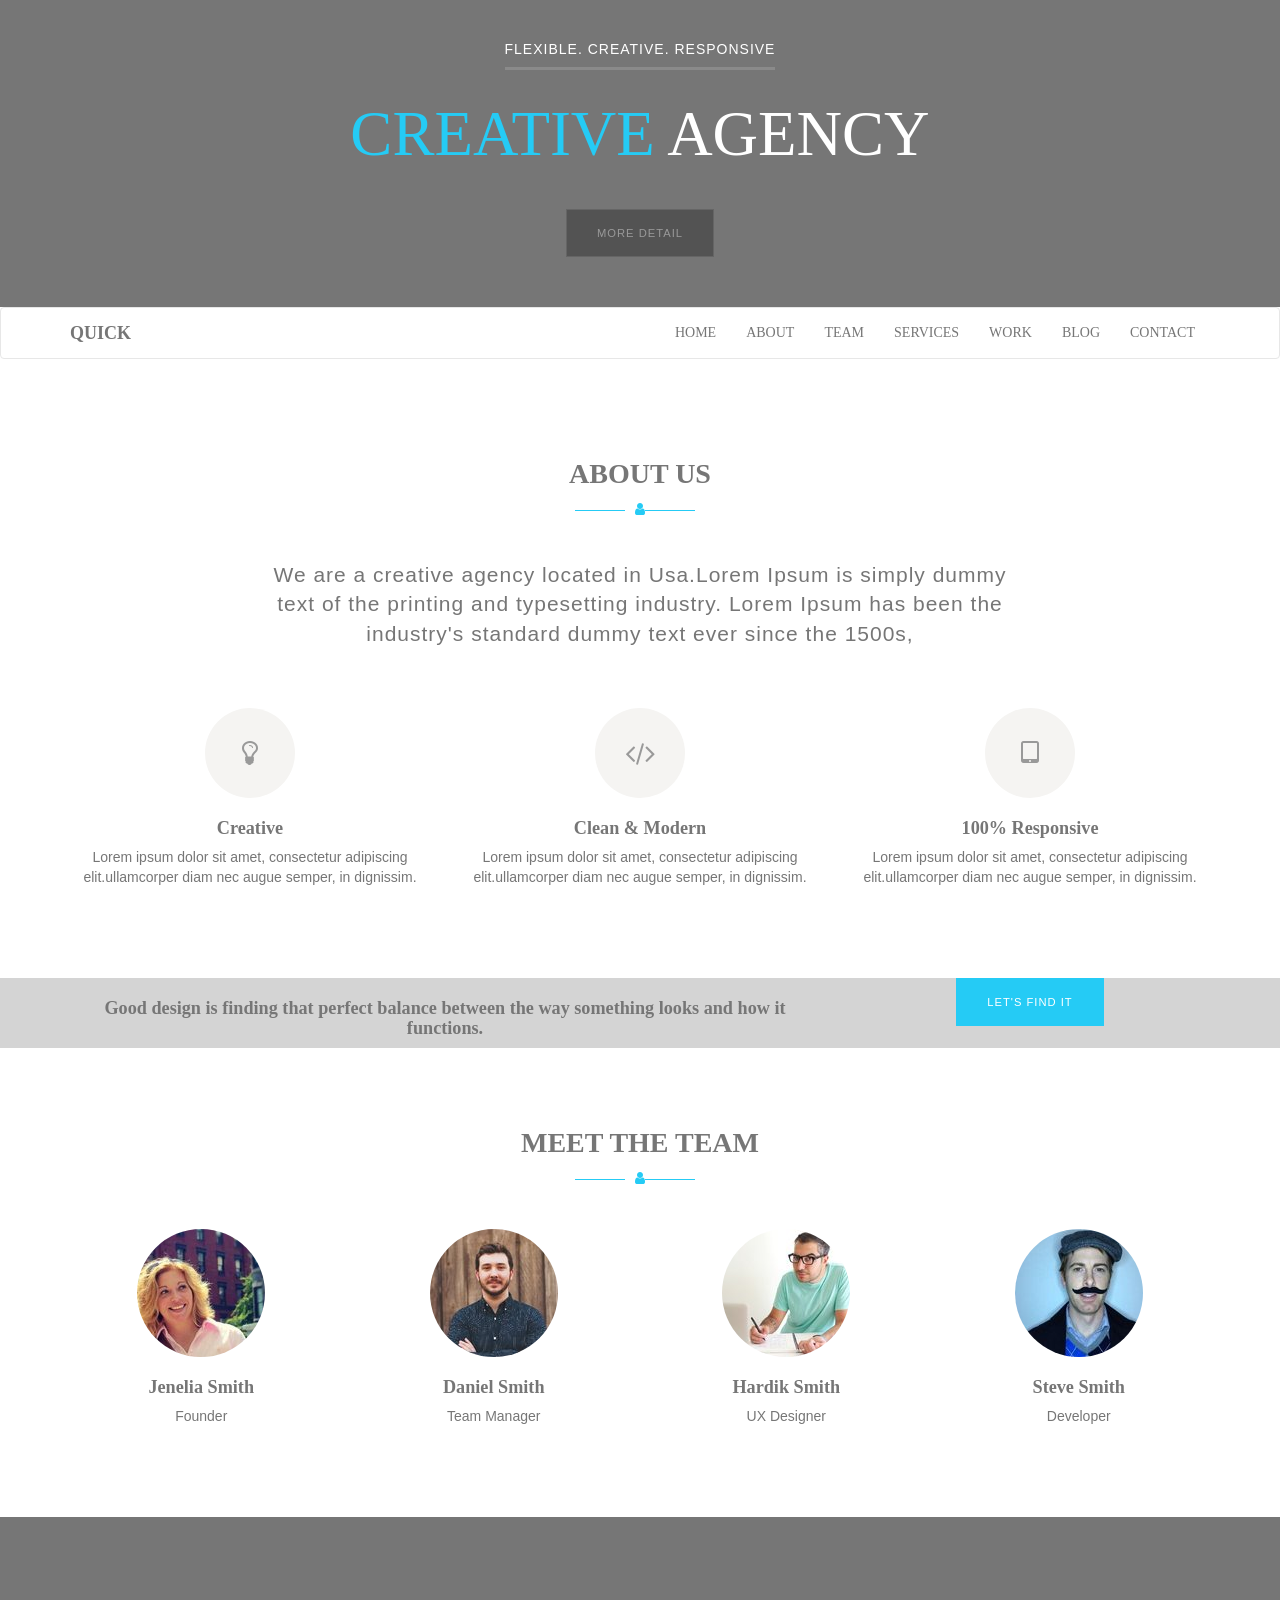
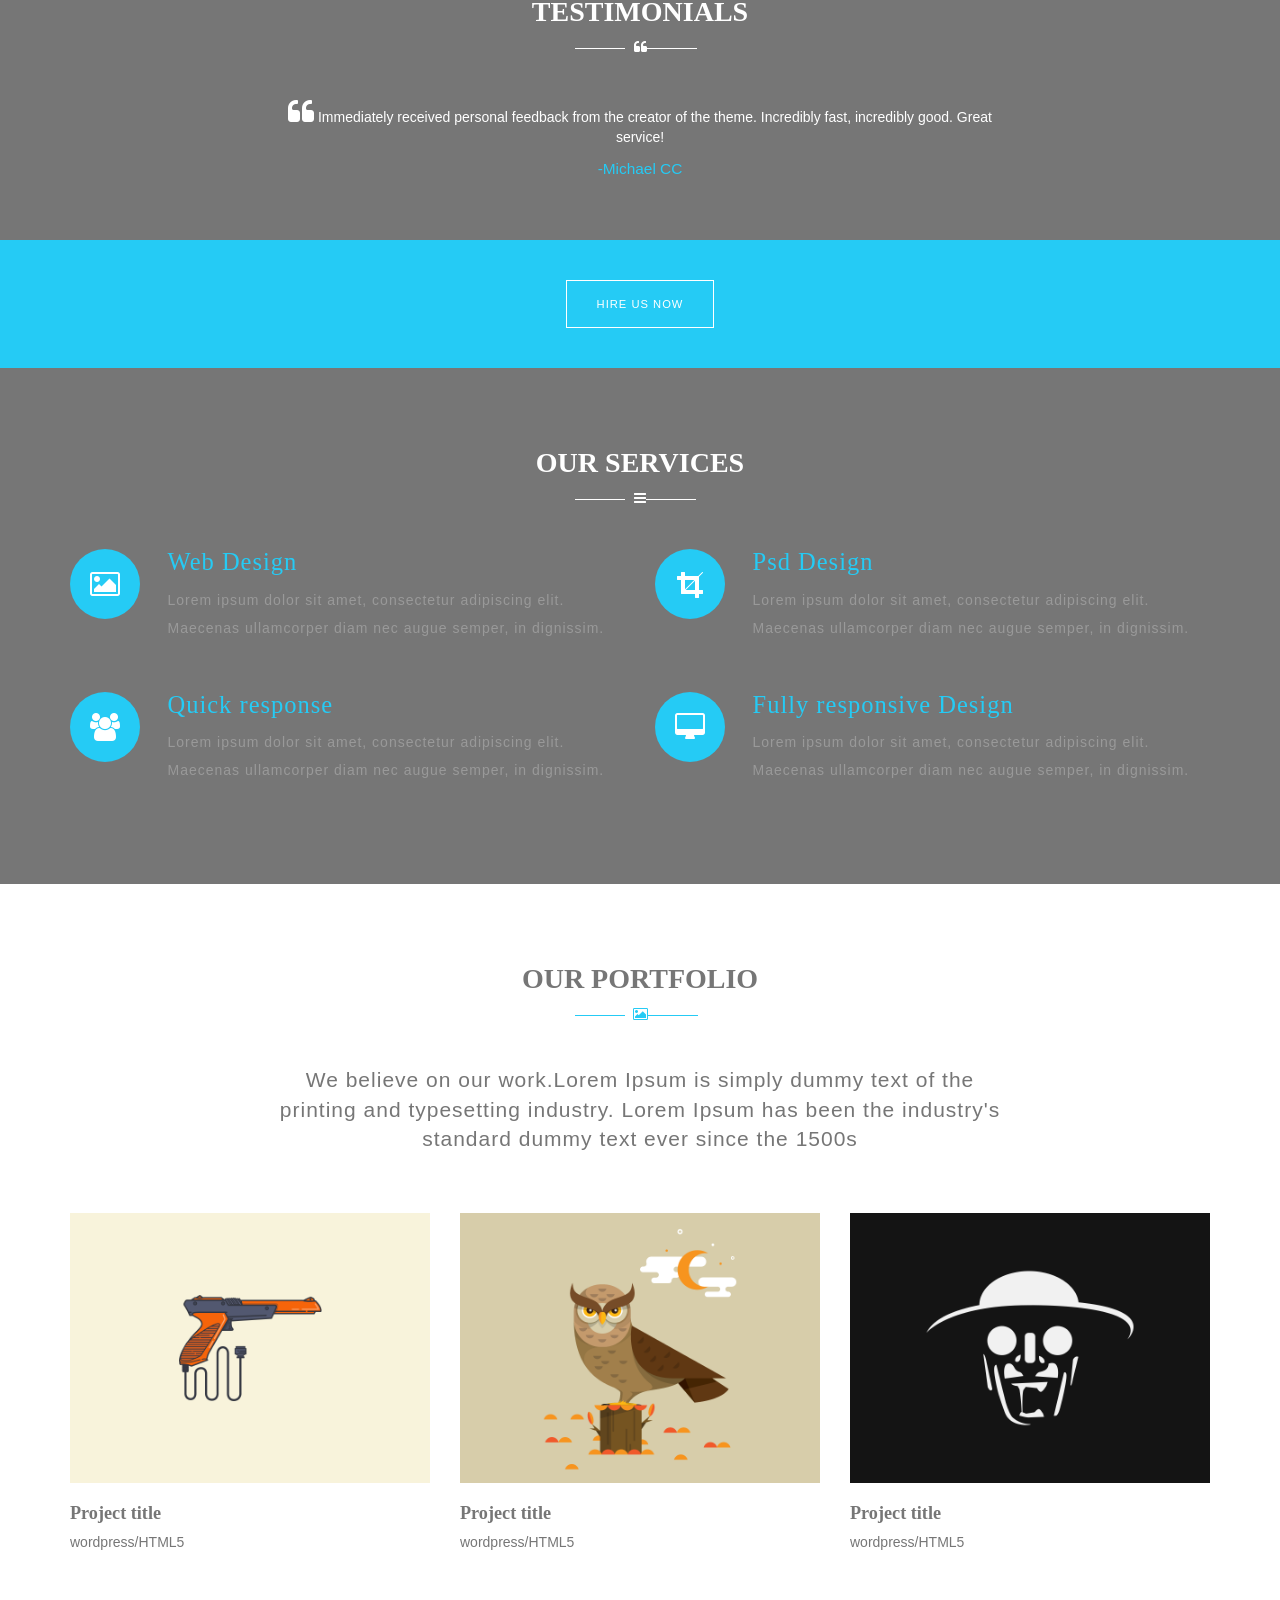
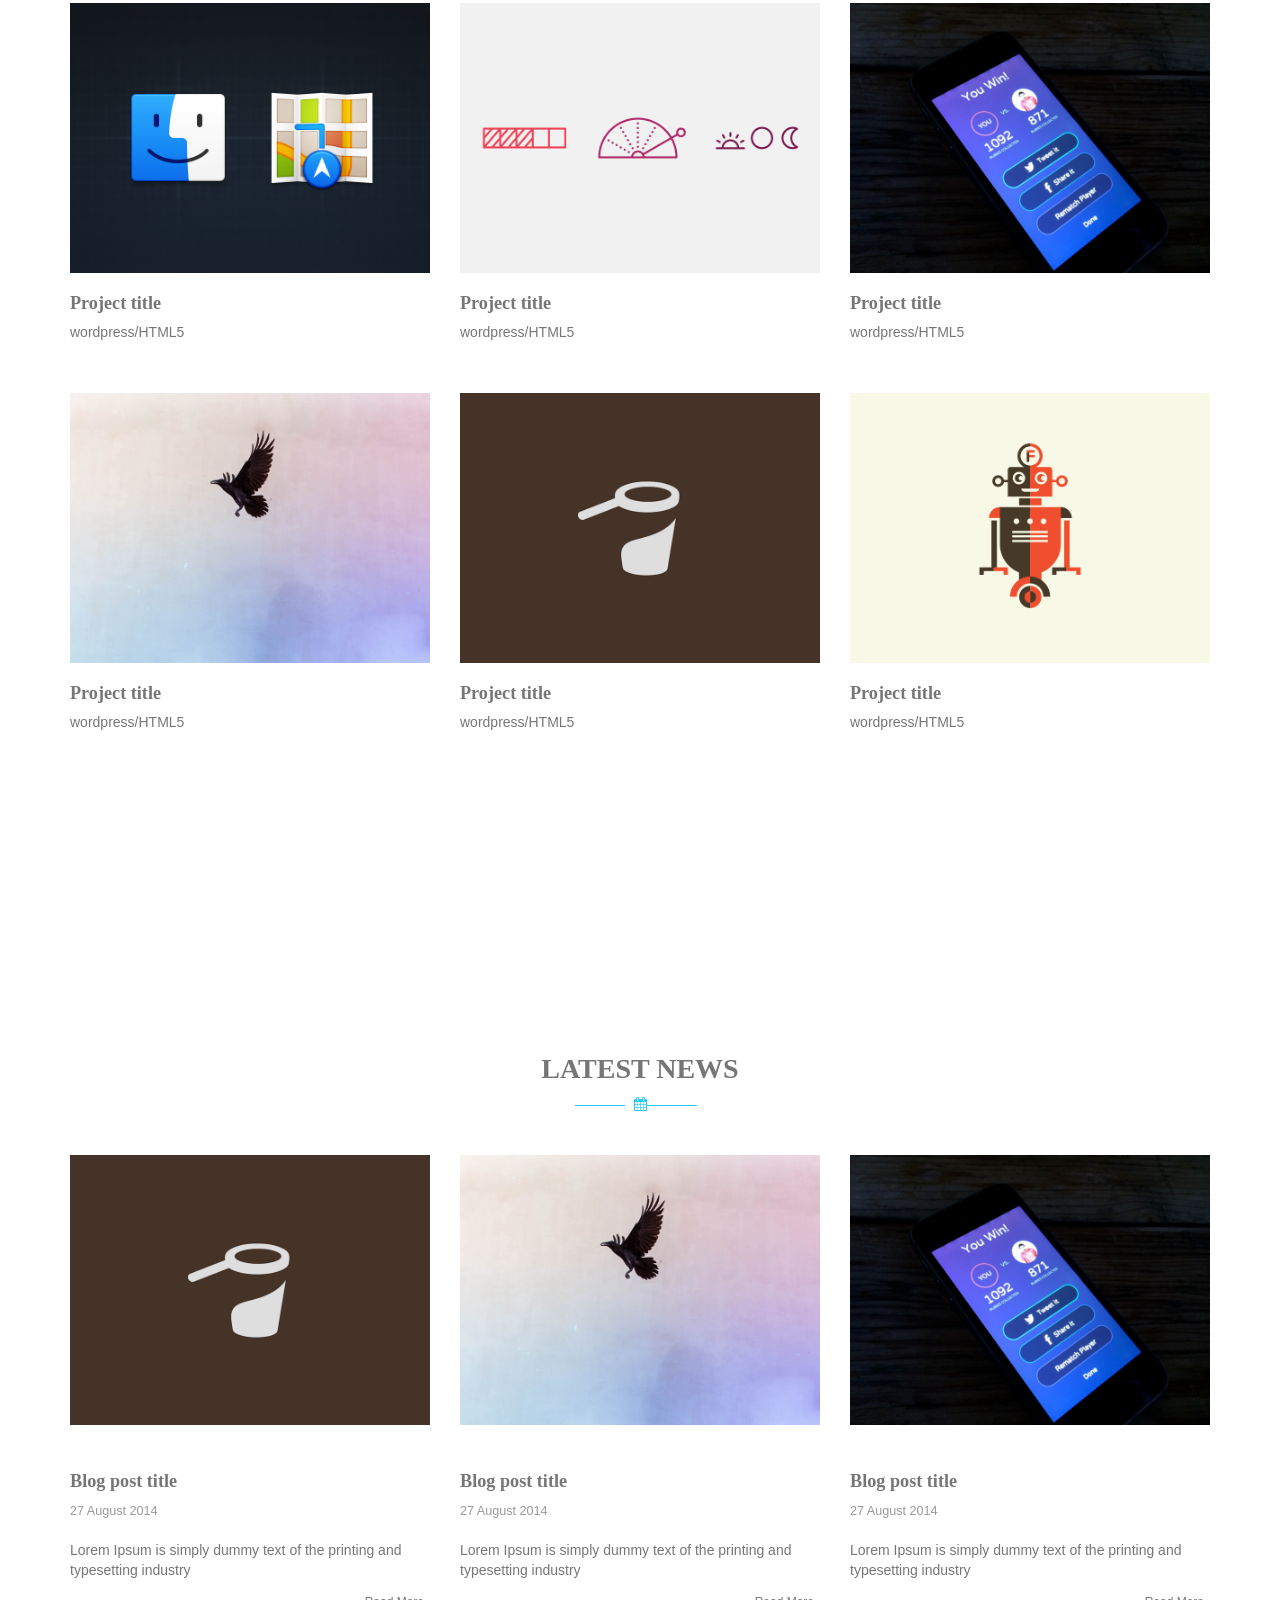
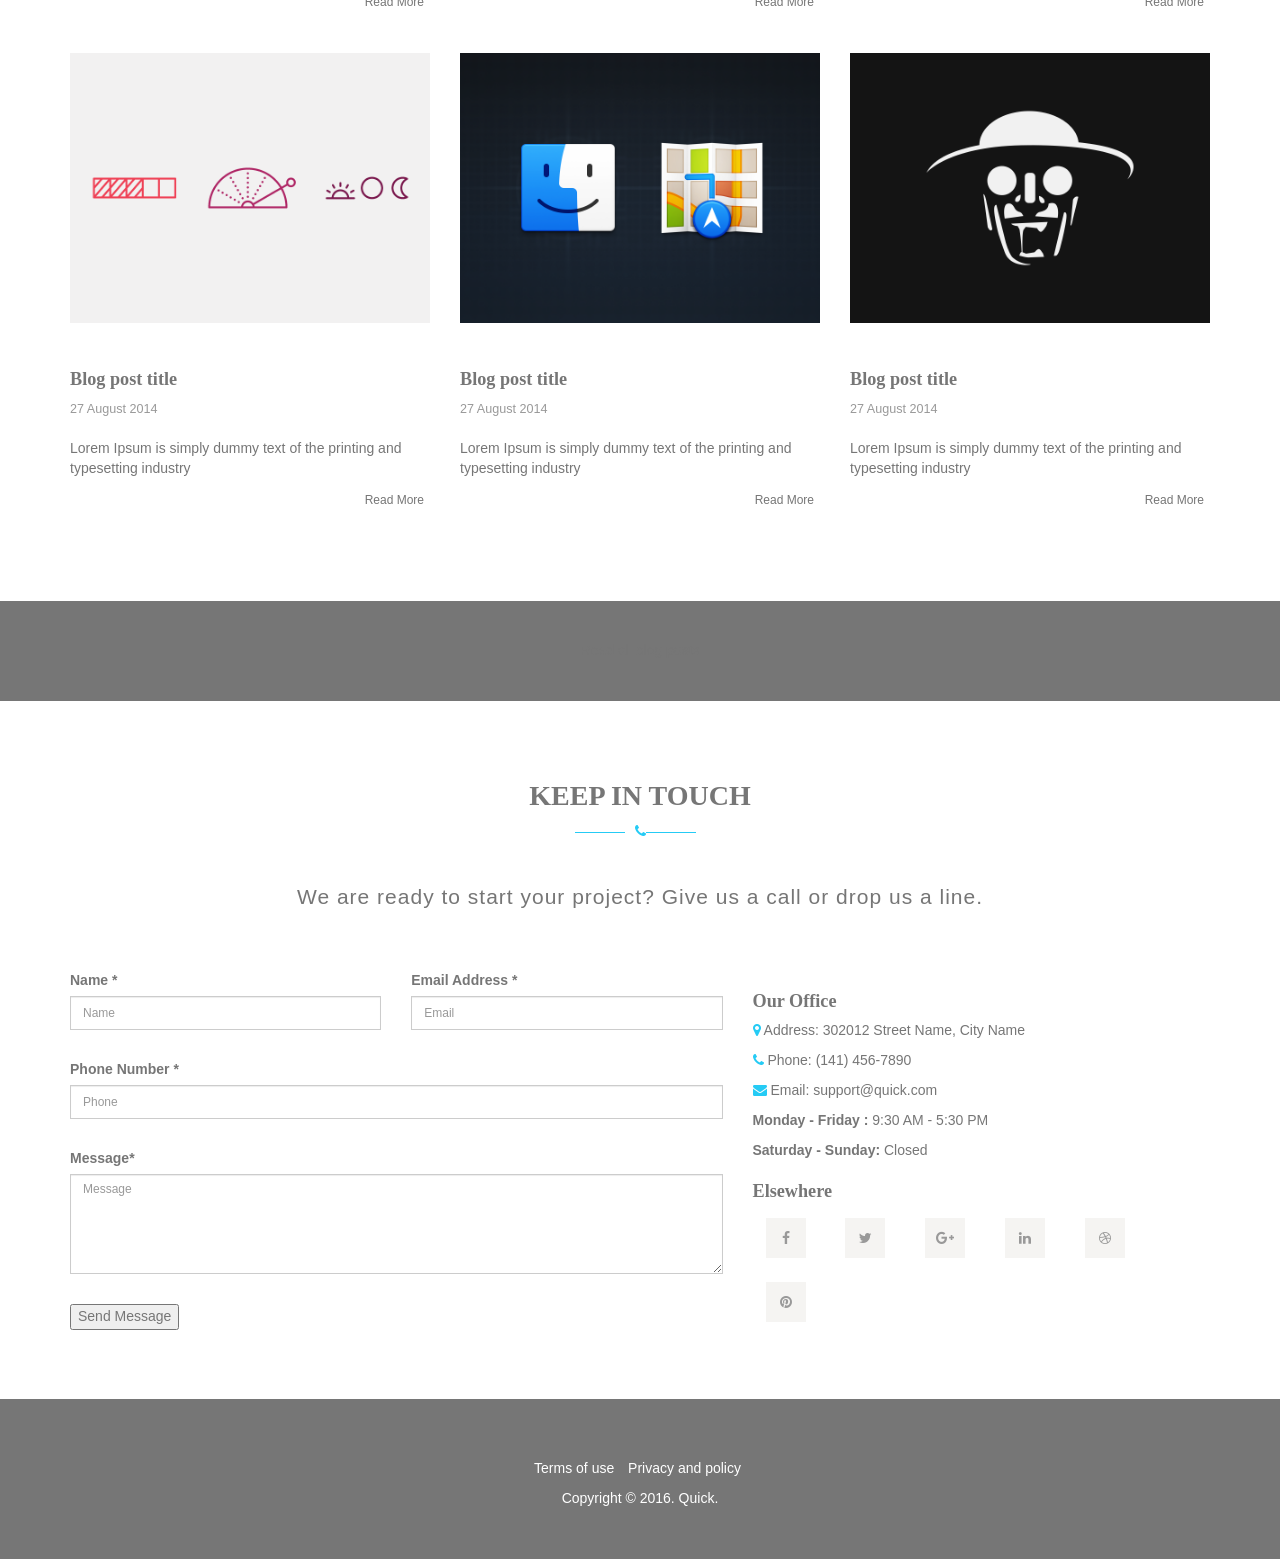
==== commit 62edbbfe: "scss3" ====
--- a/quick/index.html
+++ b/quick/index.html
@@ -107,11 +107,9 @@
 
             <div class="row">
                 <div class="col-sm-8 text-center">
-                    <h3>Good design is finding that perfect balance between the way something looks and how it functions.</h3>
-                </div>
-            </div>
-            <div class="row">
-                <div class="col-sm-4">
+                    <h3><strong>Good</strong> design is finding that perfect balance between the way something looks and how it functions.</h3>
+                </div>
+                <div class="col-sm-4 text-center">
                     <a href="#" class="btn btn-1g btn-cta">Let's find it</a>
                 </div>
             </div>
@@ -135,24 +133,32 @@
 
             <div class="row">
                 <div class="col-sm-6 col-md-3 text-center">
+                   <div class="team-col">
                     <img src="img/team-1.jpg" alt="" class="img-responsive center-block img-circle">
                     <h3>Jenelia Smith</h3>
                     <p>Founder</p>
+                    </div>
                 </div>
                 <div class="col-sm-6 col-md-3 text-center">
+                   <div class="team-col">
                     <img src="img/team-2.jpg" alt="" class="img-responsive center-block img-circle">
                     <h3>Daniel Smith</h3>
                     <p>Team Manager</p>
+                    </div>
                 </div>
                 <div class="col-sm-6 col-md-3 text-center">
+                   <div class="team-col">
                     <img src="img/team-6.jpg" alt="" class="img-responsive center-block img-circle">
                     <h3>Hardik Smith</h3>
                     <p>UX Designer</p>
+                    </div>
                 </div>
                 <div class="col-sm-6 col-md-3 text-center">
+                   <div class="team-col">
                     <img src="img/team-8.jpg" alt="" class="img-responsive center-block img-circle">
                     <h3>Steve Smith</h3>
                     <p>Developer</p>
+                    </div>
                 </div>
             </div>
         </div>
@@ -169,8 +175,10 @@
                     <i class="fa fa-quote-left"></i>
                        </span>
                     </div>
+                    <div class="color-reverse">
                     <p><i class="fa fa-quote-left fa-2x"></i> Immediately received personal feedback from the creator of the theme. Incredibly fast, incredibly good. Great service!</p>
-                    <p>-Michael CC</p>
+                    <p class="author">-Michael CC</p>
+                    </div>
                 </div>
             </div>
         </div>
@@ -180,7 +188,7 @@
     <section id="cta-2">
         <div class="container">
             <div class="row">
-                <div class="col-sm-12">
+                <div class="col-sm-12 text-center">
                     <a href="#" class="btn btn-1g btn-cta-o">Hire us Now</a>
                 </div>
             </div>
@@ -203,12 +211,12 @@
 
             <div class="row">
                 <div class="col-sm-6">
-                   <div class="services-col">
+                   <div class="services-col ">
                     <div class="row">
                         <div class="col-sm-2">
-                            <i class="fa fa-image fa-2x btn-cta"></i>
-                        </div>
-                        <div class="col-sm-10">
+                            <i class="fa fa-image fa-2x"></i>
+                        </div>
+                        <div class="col-sm-10 color-reverse">
                             <h3>Web Design</h3>
                             <p>Lorem ipsum dolor sit amet, consectetur adipiscing elit. Maecenas ullamcorper diam nec augue semper, in dignissim.</p>
                         </div>
@@ -219,9 +227,9 @@
                    <div class="services-col">
                     <div class="row">
                         <div class="col-sm-2">
-                            <i class="fa fa-crop fa-2x btn-cta"></i>
-                        </div>
-                        <div class="col-sm-10">
+                            <i class="fa fa-crop fa-2x"></i>
+                        </div>
+                        <div class="col-sm-10 color-reverse">
                             <h3>Psd Design</h3>
                             <p>Lorem ipsum dolor sit amet, consectetur adipiscing elit. Maecenas ullamcorper diam nec augue semper, in dignissim.</p>
                         </div>
@@ -232,9 +240,9 @@
                    <div class="services-col">
                     <div class="row">
                         <div class="col-sm-2">
-                            <i class="fa fa-users fa-2x btn-cta"></i>
-                        </div>
-                        <div class="col-sm-10">
+                            <i class="fa fa-users fa-2x"></i>
+                        </div>
+                        <div class="col-sm-10 color-reverse">
                             <h3>Quick response</h3>
                             <p>Lorem ipsum dolor sit amet, consectetur adipiscing elit. Maecenas ullamcorper diam nec augue semper, in dignissim.</p>
                         </div>
@@ -245,9 +253,9 @@
                    <div class="services-col">
                     <div class="row">
                         <div class="col-sm-2">
-                            <i class="fa fa-desktop fa-2x btn-cta"></i>
-                        </div>
-                        <div class="col-sm-10">
+                            <i class="fa fa-desktop fa-2x"></i>
+                        </div>
+                        <div class="col-sm-10 color-reverse">
                             <h3>Fully responsive Design</h3>
                             <p>Lorem ipsum dolor sit amet, consectetur adipiscing elit. Maecenas ullamcorper diam nec augue semper, in dignissim.</p>
                         </div>
@@ -274,41 +282,95 @@
             </div>
 
             <div class="row">
-                <div class="col-sm-6 col-md-4">
+                <div class="col-sm-6 col-md-4 portfolio-col">
+                   <div class="item-img-wrap">
                     <img src="img/work-1.png" alt="" class="img-responsive">
-                    <h3><a href="#">Project title</a></h3>
-                </div>
-                <div class="col-sm-6 col-md-4">
+                    <div class="item-img-overlay">
+                        <span></span>
+                    </div>
+                    </div>
+                    <h3><a href="#">Project title</a></h3>
+                    <p>wordpress/HTML5</p>
+                </div>
+                <div class="col-sm-6 col-md-4 portfolio-col">
+                    <div class="item-img-wrap">
                     <img src="img/work-2.png" alt="" class="img-responsive">
-                    <h3><a href="#">Project title</a></h3>
-                </div>
-                <div class="col-sm-6 col-md-4">
+                    <div class="item-img-overlay">
+                        <span></span>
+                    </div>
+                    </div>
+                    <h3><a href="#">Project title</a></h3>
+                    <p>wordpress/HTML5</p>
+                </div>
+                <div class="col-sm-6 col-md-4 portfolio-col">
+                    <div class="item-img-wrap">
                     <img src="img/work-3.png" alt="" class="img-responsive">
-                    <h3><a href="#">Project title</a></h3>
-                </div>
-                <div class="col-sm-6 col-md-4">
+                    <div class="item-img-overlay">
+                        <span></span>
+                    </div>
+                    </div>
+                    <h3><a href="#">Project title</a></h3>
+                    <p>wordpress/HTML5</p>
+                </div>
+                <div class="col-sm-6 col-md-4 portfolio-col">
+                    <div class="item-img-wrap">
                     <img src="img/work-4.png" alt="" class="img-responsive">
-                    <h3><a href="#">Project title</a></h3>
-                </div>
-                <div class="col-sm-6 col-md-4">
+                    <div class="item-img-overlay">
+                        <span></span>
+                    </div>
+                    </div>
+                    <h3><a href="#">Project title</a></h3>
+                    <p>wordpress/HTML5</p>
+                </div>
+                <div class="col-sm-6 col-md-4 portfolio-col">
+                    <div class="item-img-wrap">
                     <img src="img/work-5.png" alt="" class="img-responsive">
-                    <h3><a href="#">Project title</a></h3>
-                </div>
-                <div class="col-sm-6 col-md-4">
+                    <div class="item-img-overlay">
+                        <span></span>
+                    </div>
+                    </div>
+                    <h3><a href="#">Project title</a></h3>
+                    <p>wordpress/HTML5</p>
+                </div>
+                <div class="col-sm-6 col-md-4 portfolio-col">
+                    <div class="item-img-wrap">
                     <img src="img/work-6.png" alt="" class="img-responsive">
-                    <h3><a href="#">Project title</a></h3>
-                </div>
-                <div class="col-sm-6 col-md-4">
+                    <div class="item-img-overlay">
+                        <span></span>
+                    </div>
+                    </div>
+                    <h3><a href="#">Project title</a></h3>
+                    <p>wordpress/HTML5</p>
+                </div>
+                <div class="col-sm-6 col-md-4 portfolio-col">
+                    <div class="item-img-wrap">
                     <img src="img/work-7.png" alt="" class="img-responsive">
-                    <h3><a href="#">Project title</a></h3>
-                </div>
-                <div class="col-sm-6 col-md-4">
+                    <div class="item-img-overlay">
+                        <span></span>
+                    </div>
+                    </div>
+                    <h3><a href="#">Project title</a></h3>
+                    <p>wordpress/HTML5</p>
+                </div>
+                <div class="col-sm-6 col-md-4 portfolio-col">
+                    <div class="item-img-wrap">
                     <img src="img/work-8.png" alt="" class="img-responsive">
-                    <h3><a href="#">Project title</a></h3>
-                </div>
-                <div class="col-sm-6 col-md-4">
+                    <div class="item-img-overlay">
+                        <span></span>
+                    </div>
+                    </div>
+                    <h3><a href="#">Project title</a></h3>
+                    <p>wordpress/HTML5</p>
+                </div>
+                <div class="col-sm-6 col-md-4 portfolio-col">
+                    <div class="item-img-wrap">
                     <img src="img/work-9.png" alt="" class="img-responsive">
-                    <h3><a href="#">Project title</a></h3>
+                    <div class="item-img-overlay">
+                        <span></span>
+                    </div>
+                    </div>
+                    <h3><a href="#">Project title</a></h3>
+                    <p>wordpress/HTML5</p>
                 </div>
             </div>
         </div>
@@ -318,17 +380,17 @@
     <section id="facts">
         <div class="container">
             <div class="row">
-                <div class="col-sm-4 text-center color-reverse">
+                <div class="col-sm-4 text-center facts-col color-reverse">
                     <h2>3450</h2>
                     <h3>Projects Complete</h3>
                 </div>
 
-                <div class="col-sm-4 text-center">
+                <div class="col-sm-4 text-center facts-col color-reverse">
                     <h2>345</h2>
                     <h3>Happy Clients</h3>
                 </div>
 
-                <div class="col-sm-4 text-center">
+                <div class="col-sm-4 text-center facts-col color-reverse">
                     <h2>6000</h2>
                     <h3>Working Hours</h3>
                 </div>
@@ -353,46 +415,88 @@
 
             <div class="row">
                 <div class="col-sm-6 col-md-4">
+                   <div class="blog-col">
+                       <div class="item-img-wrap">         
                     <img src="img/work-8.png" alt="" class="img-responsive">
+                    <div calss="item-img-overlay">
+                        <span></span>
+                        </div>
+                    </div>
                     <h3><a href="#">Blog post title</a></h3>
                     <span>27 August 2014</span>
                     <p>Lorem Ipsum is simply dummy text of the printing and typesetting industry</p>
                     <p class="text-right"><a href="#" class="btn btn-xs">Read More</a></p>
                 </div>
+                </div>
                 <div class="col-sm-6 col-md-4">
+                   <div class="blog-col">
+                   <div class="item-img-wrap"> 
                     <img src="img/work-7.png" alt="" class="img-responsive">
+                      <div calss="item-img-overlay">
+                        <span></span>
+                        </div>
+                       </div>
                     <h3><a href="#">Blog post title</a></h3>
                     <span>27 August 2014</span>
                     <p>Lorem Ipsum is simply dummy text of the printing and typesetting industry</p>
                     <p class="text-right"><a href="#" class="btn btn-xs">Read More</a></p>
                 </div>
+                </div>
                 <div class="col-sm-6 col-md-4">
+                   <div class="blog-col">
+                   <div class="item-img-wrap"> 
                     <img src="img/work-6.png" alt="" class="img-responsive">
+                      <div calss="item-img-overlay">
+                        <span></span>
+                        </div>
+                       </div>
                     <h3><a href="#">Blog post title</a></h3>
                     <span>27 August 2014</span>
                     <p>Lorem Ipsum is simply dummy text of the printing and typesetting industry</p>
                     <p class="text-right"><a href="#" class="btn btn-xs">Read More</a></p>
                 </div>
+                </div>
                 <div class="col-sm-6 col-md-4">
+                   <div class="blog-col">
+                   <div class="item-img-wrap"> 
                     <img src="img/work-5.png" alt="" class="img-responsive">
+                      <div calss="item-img-overlay">
+                        <span></span>
+                        </div>
+                       </div>
                     <h3><a href="#">Blog post title</a></h3>
                     <span>27 August 2014</span>
                     <p>Lorem Ipsum is simply dummy text of the printing and typesetting industry</p>
                     <p class="text-right"><a href="#" class="btn btn-xs">Read More</a></p>
                 </div>
+                </div>
                 <div class="col-sm-6 col-md-4">
+                   <div class="blog-col">
+                   <div class="item-img-wrap"> 
                     <img src="img/work-4.png" alt="" class="img-responsive">
+                      <div calss="item-img-overlay">
+                        <span></span>
+                        </div>
+                       </div>
                     <h3><a href="#">Blog post title</a></h3>
                     <span>27 August 2014</span>
                     <p>Lorem Ipsum is simply dummy text of the printing and typesetting industry</p>
                     <p class="text-right"><a href="#" class="btn btn-xs">Read More</a></p>
                 </div>
+                </div>
                 <div class="col-sm-6 col-md-4">
+                   <div class="blog-col">
+                   <div class="item-img-wrap"> 
                     <img src="img/work-3.png" alt="" class="img-responsive">
+                      <div calss="item-img-overlay">
+                        <span></span>
+                        </div>
+                       </div>
                     <h3><a href="#">Blog post title</a></h3>
                     <span>27 August 2014</span>
                     <p>Lorem Ipsum is simply dummy text of the printing and typesetting industry</p>
                     <p class="text-right"><a href="#" class="btn btn-xs">Read More</a></p>
+                </div>
                 </div>
             </div>
         </div>
@@ -431,21 +535,21 @@
                         <div class="row">
                             <div class="col-sm-6">
                                 <label>Name *</label>
-                                <input type="text" class="form-control">
+                                <input type="text" class="form-control" placeholder="Name">
                             </div>
 
                             <div class="col-sm-6">
                                 <label>Email Address *</label>
-                                <input type="email" class="form-control">
+                                <input type="email" class="form-control" placeholder="Email">
                             </div>
                         </div>
 
                         <label>Phone Number *</label>
-                        <input type="tel" class="form-control">
+                        <input type="tel" class="form-control" placeholder="Phone">
 
 
                         <label>Message<span>*</span></label>
-                        <textarea rows="5" class="form-control"></textarea>
+                        <textarea rows="5" class="form-control" placeholder="Message"></textarea>
 
                         <button type="submit btn-cta">Send Message</button>
 
@@ -476,19 +580,19 @@
     </section>
     <!--contact section end-->
 
-    <section id="footer">
+    <section id="footer" class="section-padding">
         <div class="container">
             <div class="row">
                 <div class="col-sm-12 text-center">
                     <ul class="list-inline">
-                        <li><a href="#">Terms of use</a></li>
-                        <li><a href="#">Privacy and policy</a></li>
+                        <li><a href="#"><div class="color-reverse">Terms of use</div></a></li>
+                        <li><a href="#"><div class="color-reverse">Privacy and policy</div></a></li>
                     </ul>
                 </div>
             </div>
             <div class="row">
                 <div class="col-sm-12 text-center">
-                    <div>Copyright &copy; 2016. Quick.</div>
+                    <div class="color-reverse">Copyright &copy; 2016. Quick.</div>
                 </div>
             </div>
         </div>
--- a/quick/css/style.css
+++ b/quick/css/style.css
@@ -36,22 +36,22 @@
 
 /* line 16, ../scss/_typography.scss */
 h1 {
-  font-size: 4m;
+  font-size: 4em;
 }
 
 /* line 19, ../scss/_typography.scss */
 h2 {
-  font-size: 2m;
+  font-size: 2em;
 }
 
 /* line 22, ../scss/_typography.scss */
 h3 {
-  font-size: 1.3m;
+  font-size: 1.3em;
 }
 
 /* line 25, ../scss/_typography.scss */
 h4 {
-  font-size: 1m;
+  font-size: 1em;
 }
 
 /* line 30, ../scss/_typography.scss */
@@ -68,7 +68,7 @@
 /* line 40, ../scss/_typography.scss */
 .home-h1 {
   color: #25cbf5;
-  font-size: 4.5m;
+  font-size: 2.5em;
   font-weight: 200;
   margin-top: 40px;
   margin-bottom: 40px;
@@ -85,6 +85,12 @@
   margin-bottom: 60px;
 }
 
+@media (min-width: 768px) {
+  /* line 57, ../scss/_typography.scss */
+  .home-h1 {
+    font-size: 4.5em;
+  }
+}
 /* line 1, ../scss/_navbar.scss */
 .navbar-default {
   background-color: white;
@@ -111,7 +117,7 @@
 /* line 1, ../scss/_buttons.scss */
 .btn-theme, .btn-dark, .btn-cta, .btn-cta-o {
   font-family: "Montserrat", sans-serif;
-  font-size: 0.8m;
+  font-size: 0.8em;
   font-weight: 200;
   text-transform: uppercase;
   border-radius: 0;
@@ -160,9 +166,19 @@
 .form-control {
   border-radius: 0;
   margin-bottom: 30px;
-}
-
-/* line 6, ../scss/_forms.scss */
+  font-size: 12px;
+  color: #999999;
+  background: white;
+  transition: all 200ms ease-in;
+}
+
+/* line 10, ../scss/_forms.scss */
+.form-control:focus {
+  background: #f5f4f2;
+  border-color: #999999;
+}
+
+/* line 15, ../scss/_forms.scss */
 label {
   font-weight: 1m;
 }
@@ -175,7 +191,7 @@
 
 /* line 6, ../scss/_other.scss */
 #cta-1 {
-  background-color: #767676;
+  background-color: #d4d4d4;
 }
 
 /* line 10, ../scss/_other.scss */
@@ -216,20 +232,21 @@
   margin-bottom: 40px;
 }
 
-/* line 43, ../scss/_other.scss */
+/* line 44, ../scss/_other.scss */
 .color-reverse,
 .color-reverse h2,
+.color-reverse h3,
 .color-reverse .icon {
   color: white;
 }
 
-/* line 48, ../scss/_other.scss */
+/* line 49, ../scss/_other.scss */
 .color-reverse .icon:before,
 .color-reverse .icon:after {
   border-bottom-color: white;
 }
 
-/* line 52, ../scss/_other.scss */
+/* line 53, ../scss/_other.scss */
 .icon {
   display: inline-block;
   font-size: 1.3m;
@@ -240,34 +257,34 @@
   color: #25cbf5;
 }
 
-/* line 63, ../scss/_other.scss */
+/* line 64, ../scss/_other.scss */
 .icon:before,
 .icon:after {
   display: inline-block;
-  content: "";
+  content: " ";
   border-bottom: 1px solid #25cbf5;
   position: absolute;
   top: 10px;
   width: 50px;
 }
 
-/* line 72, ../scss/_other.scss */
+/* line 73, ../scss/_other.scss */
 .icon:before {
   left: 0;
 }
 
-/* line 76, ../scss/_other.scss */
+/* line 77, ../scss/_other.scss */
 .icon-bg {
   color: white;
 }
 
-/* line 81, ../scss/_other.scss */
+/* line 82, ../scss/_other.scss */
 .icon-bg:before,
 .icon-bg:after {
   border-bottom-color: white;
 }
 
-/* line 85, ../scss/_other.scss */
+/* line 86, ../scss/_other.scss */
 .about-col .fa {
   width: 90px;
   height: 90px;
@@ -276,3 +293,148 @@
   border-radius: 50%;
   background-color: #f5f4f2;
 }
+
+/* line 95, ../scss/_other.scss */
+.service-col {
+  color: #25cbf5;
+  text-align: center;
+}
+
+/* line 100, ../scss/_other.scss */
+.services-col h3 {
+  color: #25cbf5;
+  margin-top: 0;
+  font-weight: 200;
+  letter-spacing: 1px;
+  font-size: 1.75em;
+}
+
+/* line 108, ../scss/_other.scss */
+.services-col p {
+  color: #999999;
+  letter-spacing: 1px;
+  font-weight: 200;
+  line-height: 2;
+}
+
+/* line 115, ../scss/_other.scss */
+.services-col .fa {
+  width: 70px;
+  height: 70px;
+  line-height: 70px;
+  text-align: center;
+  color: white;
+  background-color: #25cbf5;
+  border-radius: 35px;
+  margin-bottom: 10px;
+}
+
+/* line 126, ../scss/_other.scss */
+.contact-hours .fa {
+  color: #25cbf5;
+}
+
+/* line 130, ../scss/_other.scss */
+.social-channels .fa {
+  width: 40px;
+  height: 40px;
+  line-height: 40px;
+  text-align: center;
+  color: #999999;
+  background-color: #f5f4f2;
+  margin-bottom: 10px;
+}
+
+/* line 140, ../scss/_other.scss */
+.author {
+  color: #25cbf5;
+  font-size: 1.1em;
+}
+
+/* line 145, ../scss/_other.scss */
+.item-img-wrap {
+  position: relative;
+  text-align: center;
+  overflow: hidden;
+}
+
+/* line 151, ../scss/_other.scss */
+.item-img-wrap img {
+  transition: all 200ms linear;
+}
+
+/* line 155, ../scss/_other.scss */
+.item-img-overlay {
+  position: absolute;
+  width: 100%;
+  height: 100%;
+  left: 0;
+  top: 0;
+}
+
+/* line 163, ../scss/_other.scss */
+.item-img-overlay span {
+  width: 100%;
+  height: 100%;
+  position: absolute;
+  top: 0;
+  left: 0;
+  background: url(../img/plus.png) no-repeat center center rgba(0, 0, 0, 0.6);
+  opacity: 0;
+  transition: opacity 250ms liner;
+}
+
+/* line 174, ../scss/_other.scss */
+.item-img-wrap:hover .item-img-overlay span {
+  opacity: 1;
+}
+
+/* line 178, ../scss/_other.scss */
+.item-img-wrap:hover img {
+  transform: scale(1.1);
+}
+
+/* line 182, ../scss/_other.scss */
+.about-col {
+  margin-bottom: 40px;
+}
+
+/* line 186, ../scss/_other.scss */
+.team-col {
+  margin-bottom: 40px;
+}
+
+/* line 190, ../scss/_other.scss */
+.services-col {
+  margin-bottom: 40px;
+}
+
+/* line 194, ../scss/_other.scss */
+.portfolio-col {
+  margin-bottom: 40px;
+}
+
+/* line 198, ../scss/_other.scss */
+.facts-col {
+  margin-bottom: 40px;
+}
+
+/* line 202, ../scss/_other.scss */
+.blog-col {
+  margin-bottom: 40px;
+}
+
+/* line 206, ../scss/_other.scss */
+.blog-col span {
+  color: #999999;
+  font-size: .9em;
+  display: inline-block;
+  margin-bottom: 20px;
+}
+
+@media (min-width: 768px) {
+  /* line 214, ../scss/_other.scss */
+  .services-col {
+    text-align: left;
+  }
+}
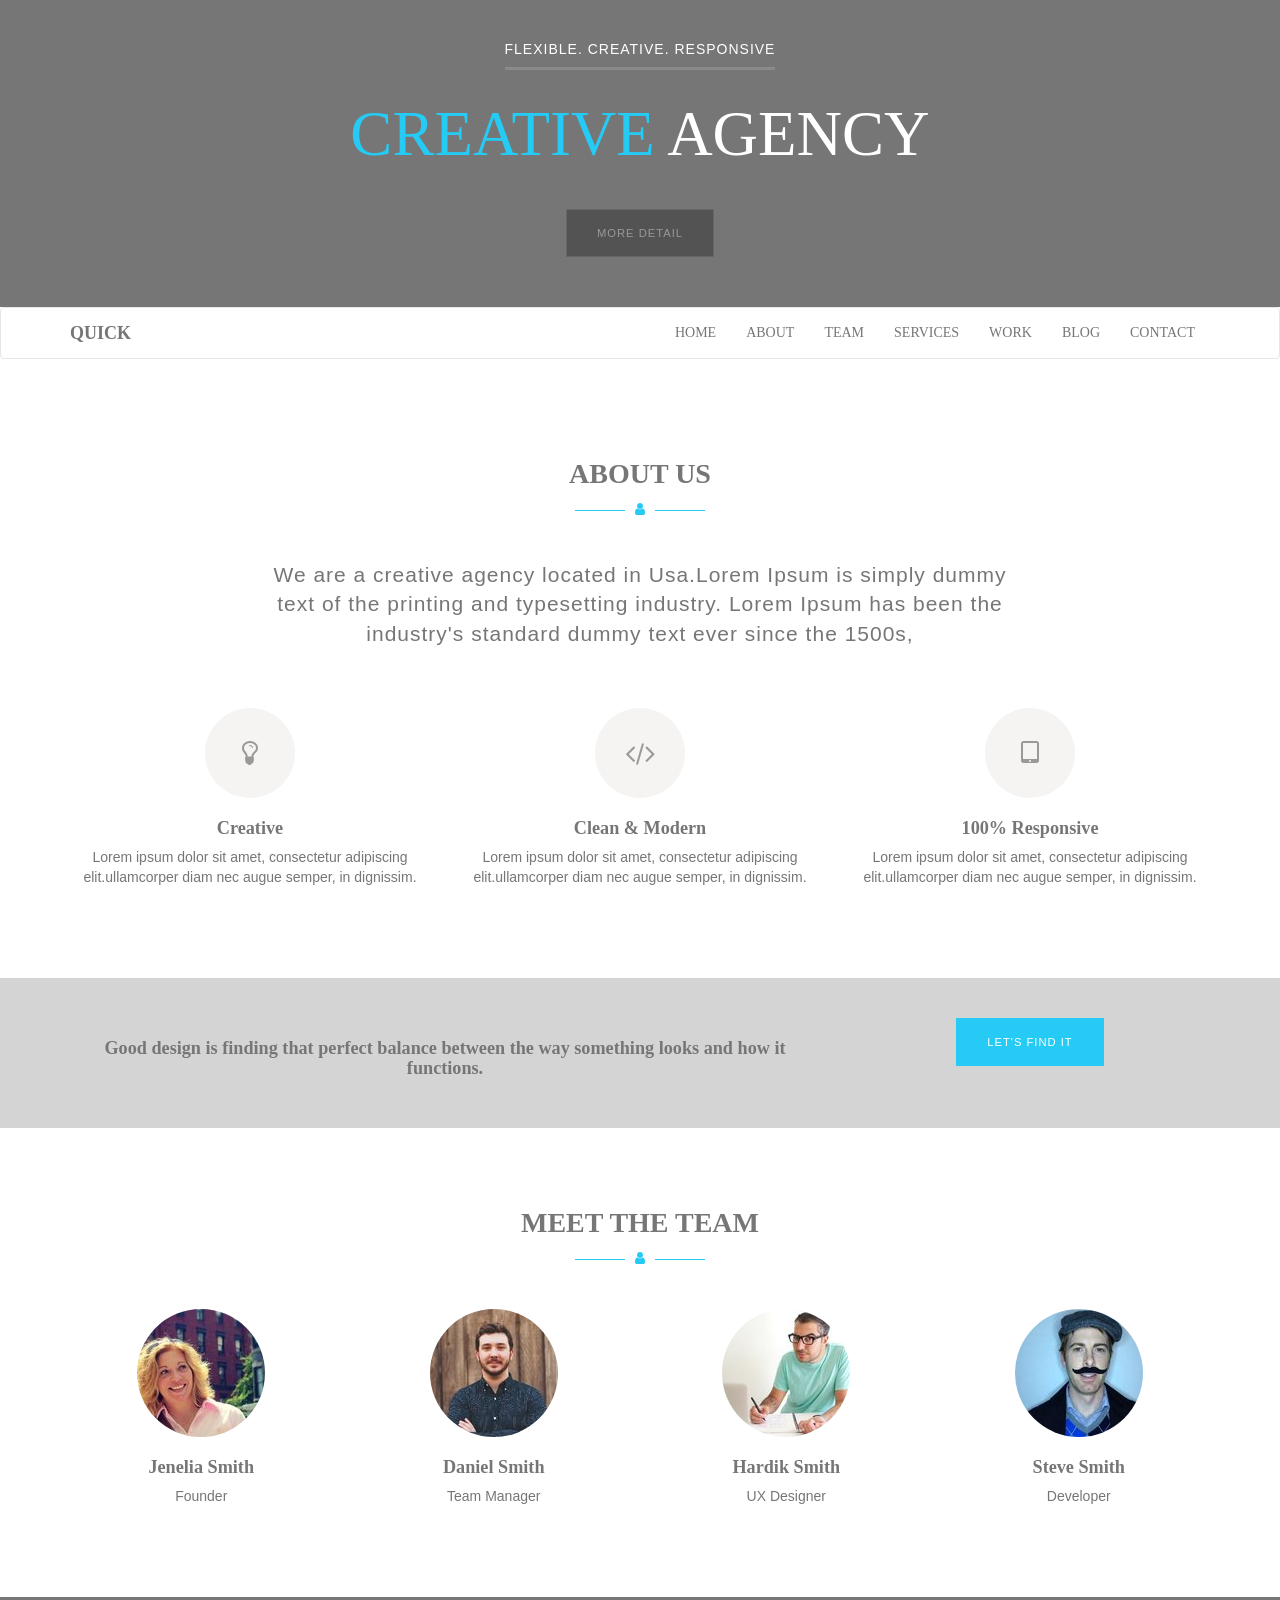
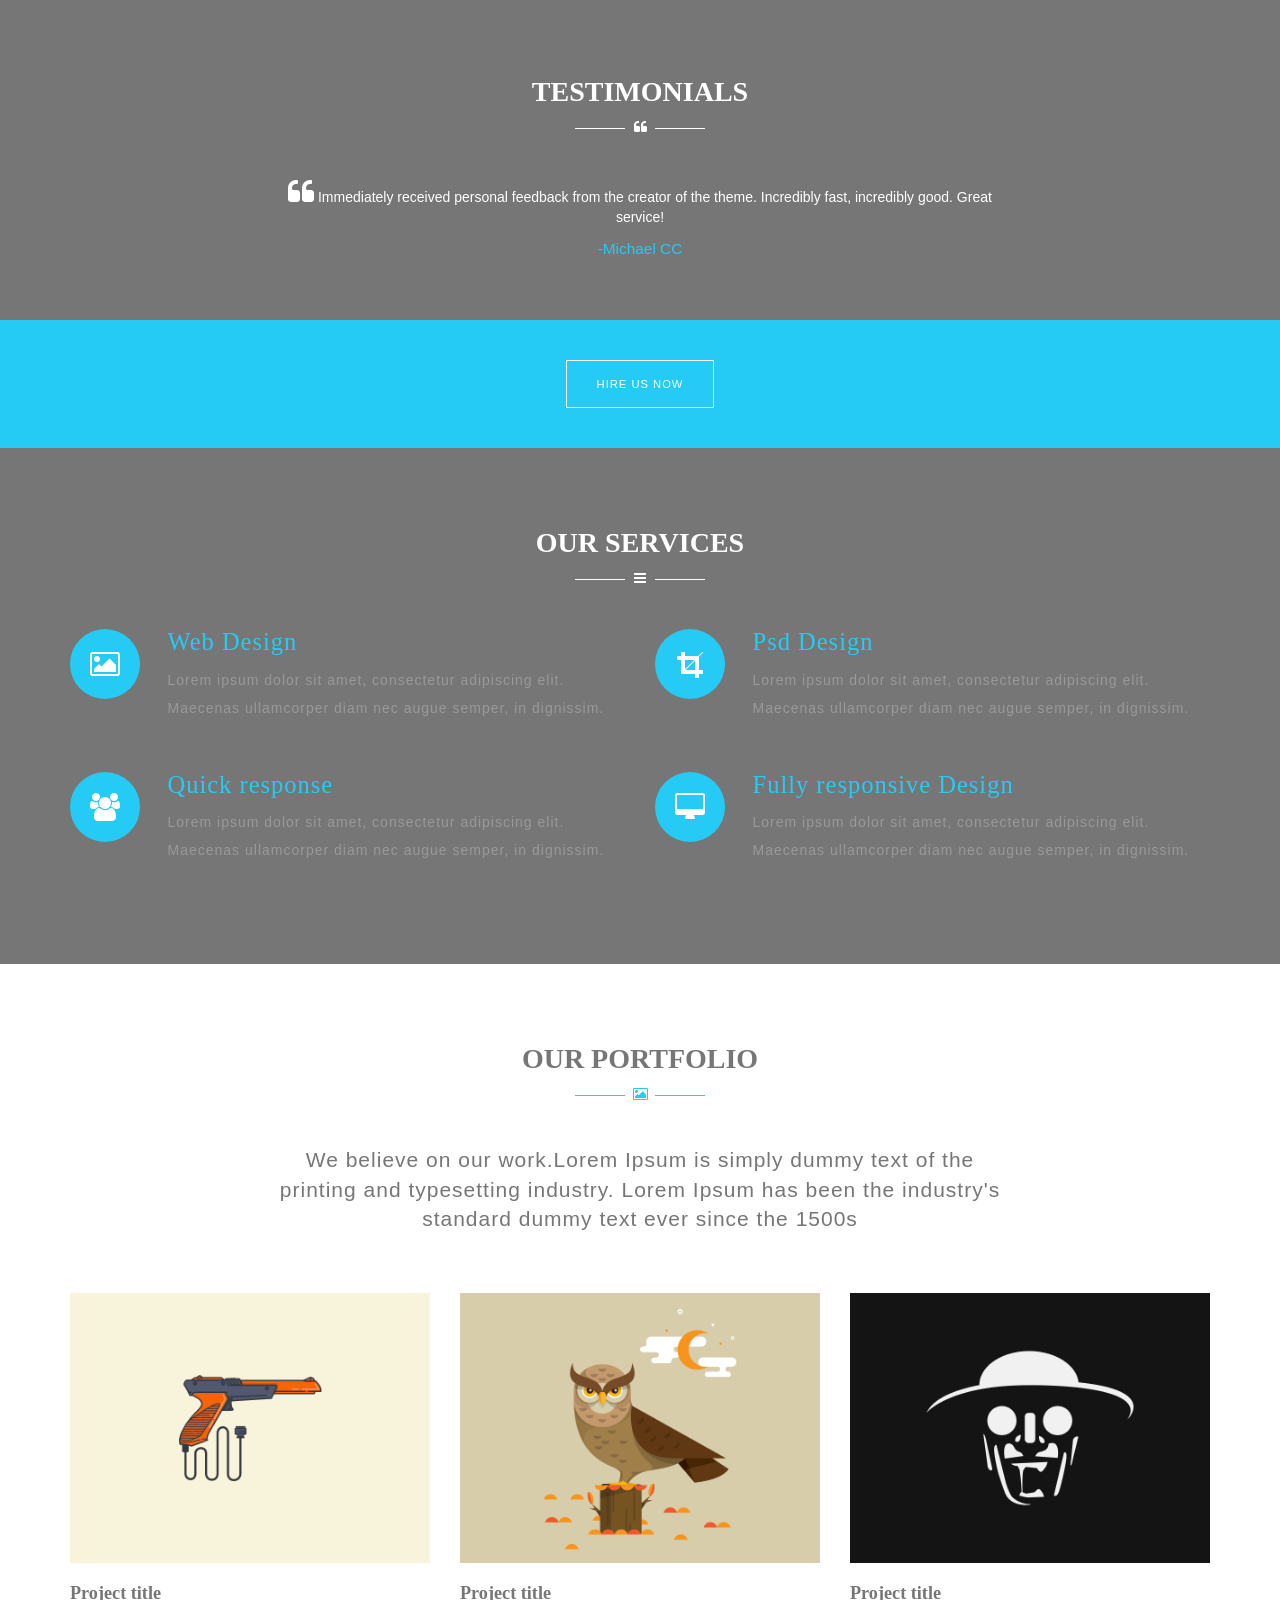
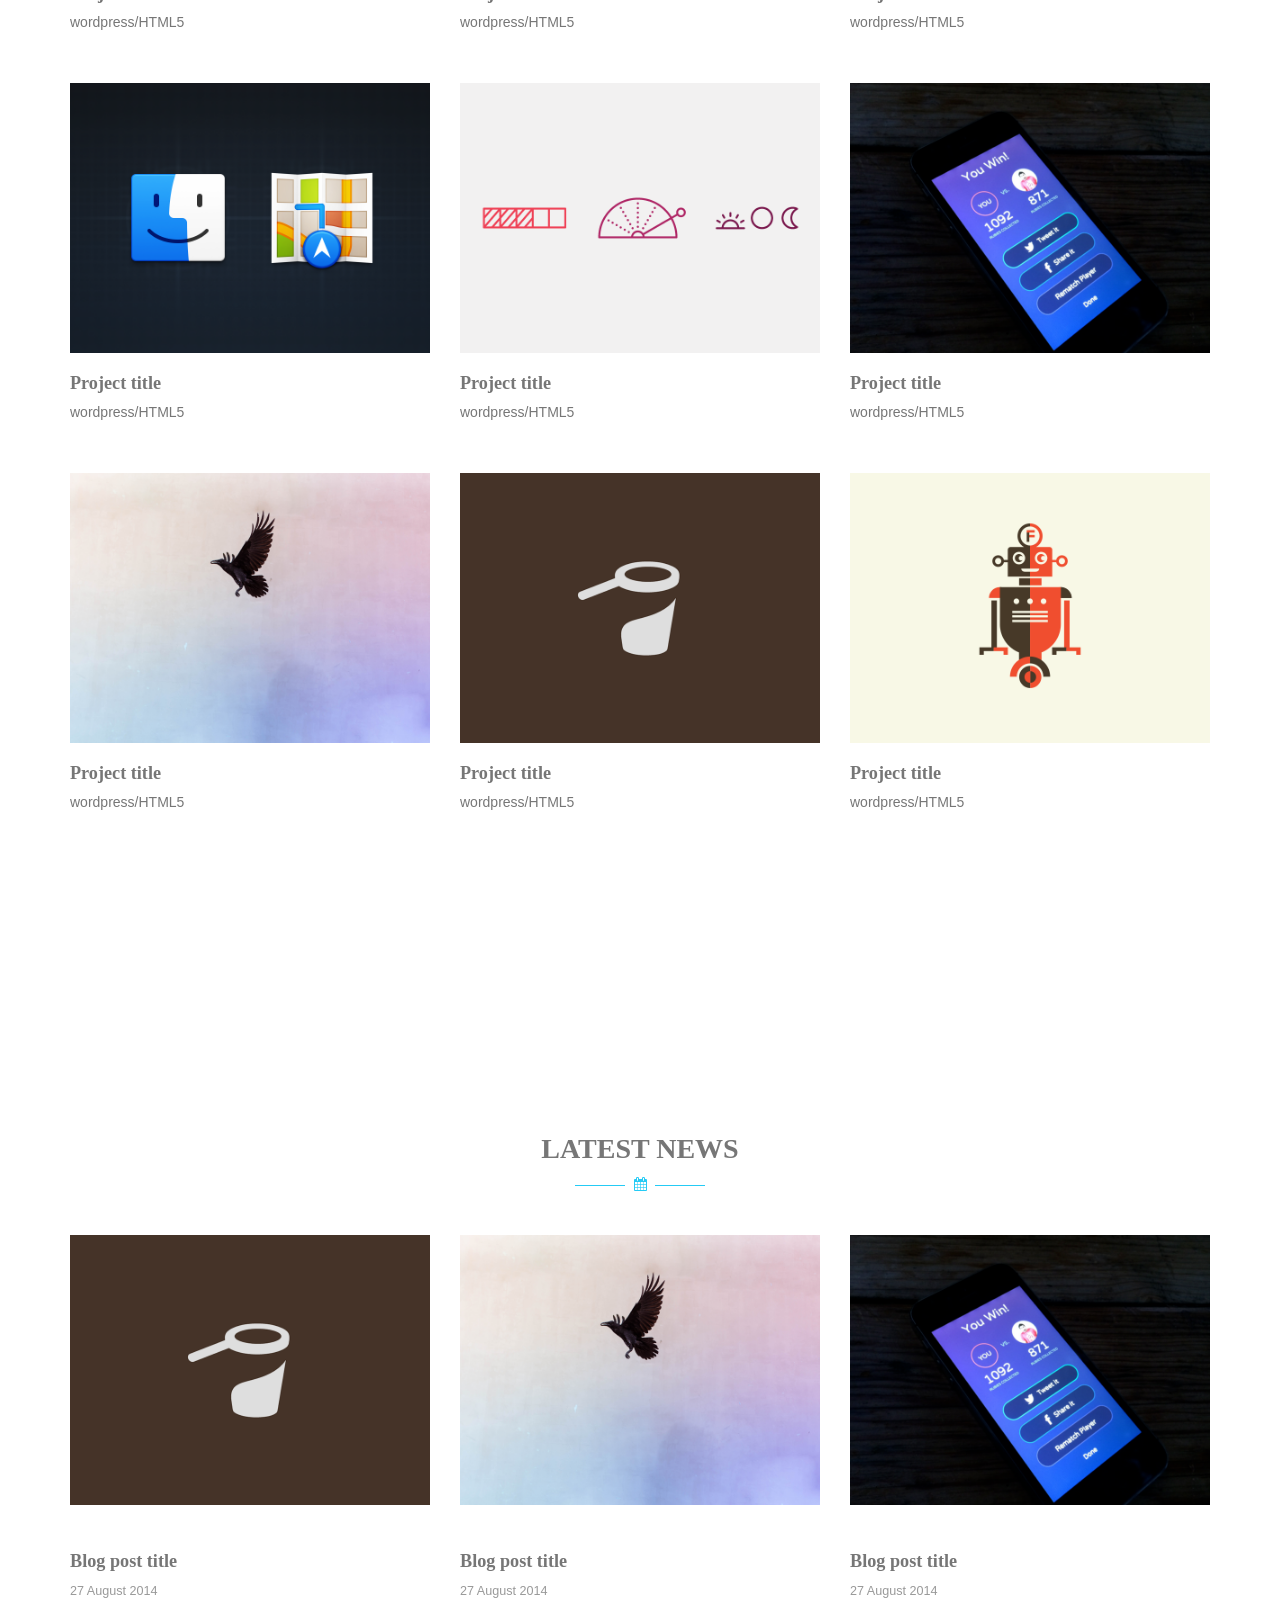
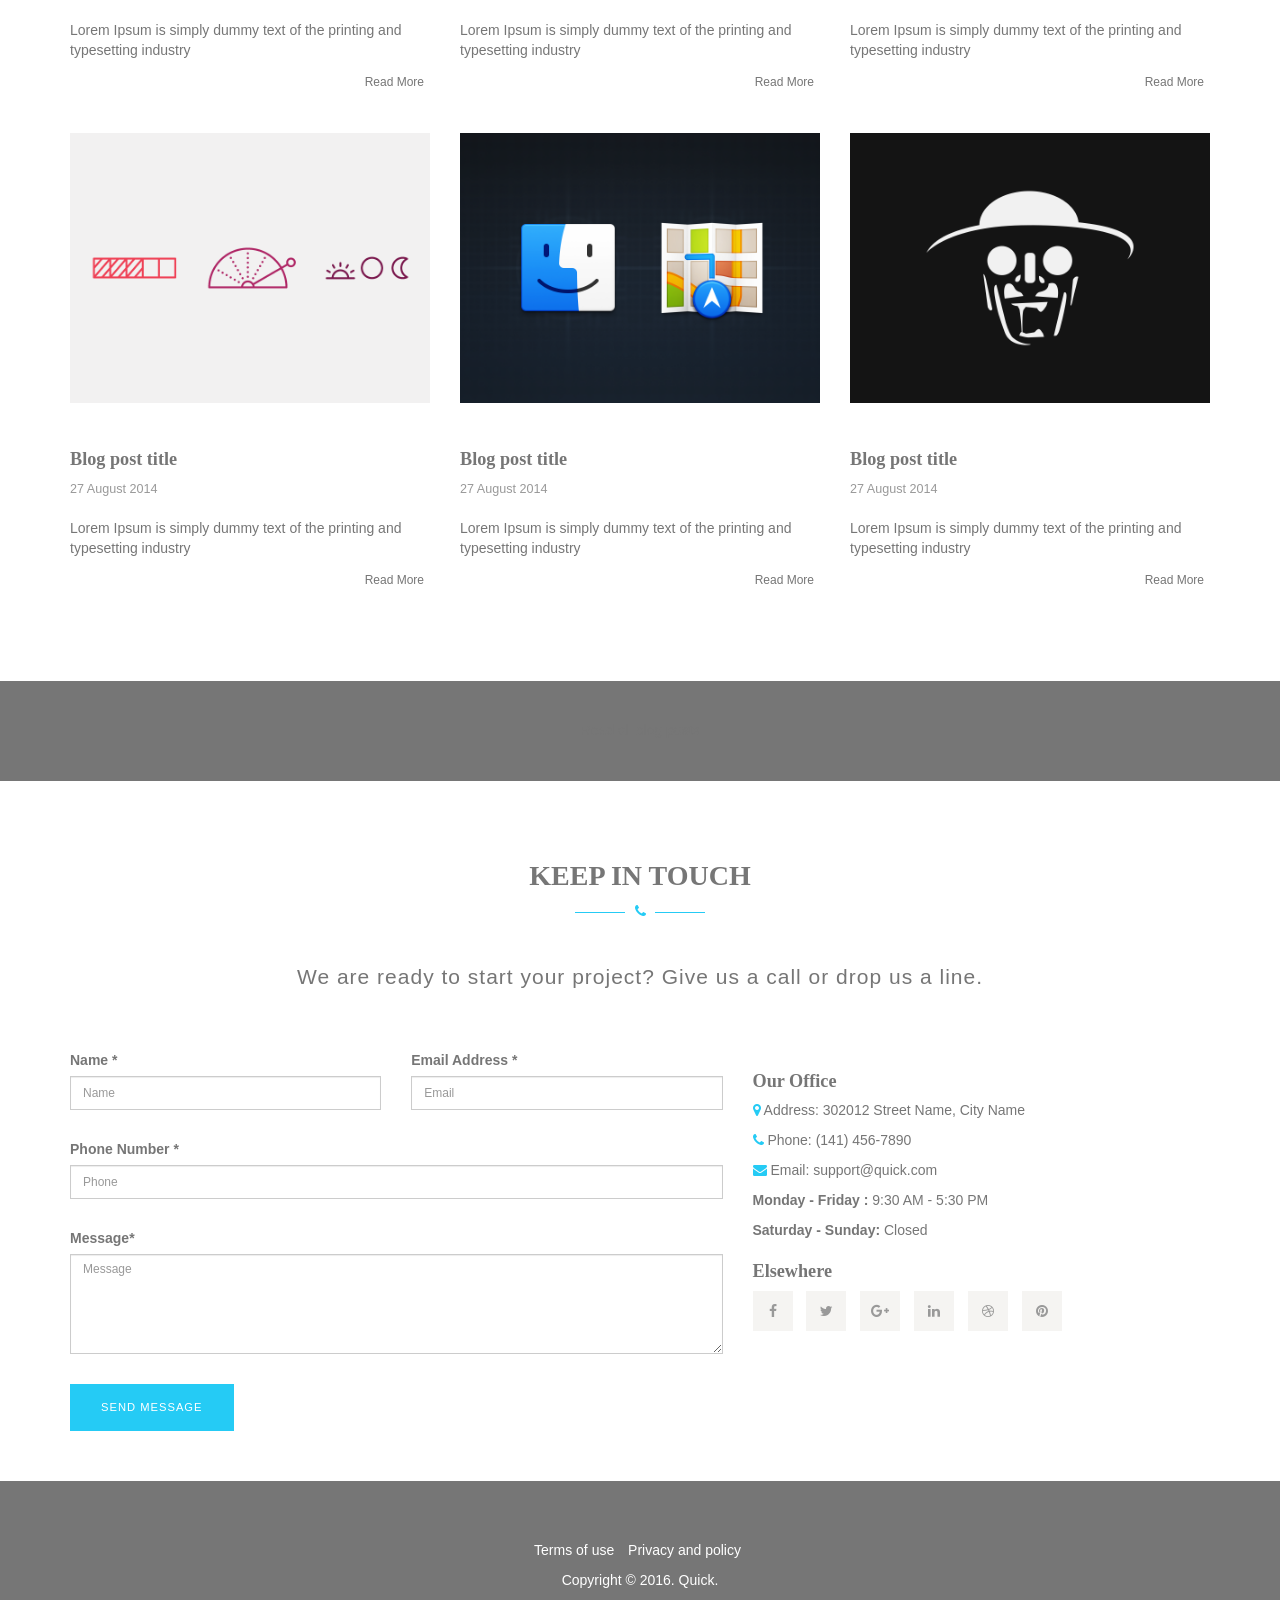
==== commit 76bac7c8: "scss3_2" ====
--- a/quick/index.html
+++ b/quick/index.html
@@ -104,7 +104,6 @@
 
     <section id="cta-1">
         <div class="container">
-
             <div class="row">
                 <div class="col-sm-8 text-center">
                     <h3><strong>Good</strong> design is finding that perfect balance between the way something looks and how it functions.</h3>
@@ -551,7 +550,7 @@
                         <label>Message<span>*</span></label>
                         <textarea rows="5" class="form-control" placeholder="Message"></textarea>
 
-                        <button type="submit btn-cta">Send Message</button>
+                        <button type="submit" class="btn btn-lg btn-cta">Send Message</button>
 
                     </form>
                 </div>
@@ -567,12 +566,12 @@
 </div>
                     <h3>Elsewhere</h3>
                     <ul class="list-inline social-channels">
-                        <li><a href="#" class="btn btn-1g"><i class="fa fa-facebook"></i><span class="sr-only">facebook</span></a></li>
-                        <li><a href="#" class="btn btn-1g"><i class="fa fa-twitter"></i><span class="sr-only">twitter</span></a></li>
-                        <li><a href="#" class="btn btn-1g"><i class="fa fa-google-plus"></i><span class="sr-only">google plus</span></a></li>
-                        <li><a href="#" class="btn btn-1g"><i class="fa fa-linkedin"></i><span class="sr-only">linkedin</span></a></li>
-                        <li><a href="#" class="btn btn-1g"><i class="fa fa-dribbble"></i><span class="sr-only">dribbble</span></a></li>
-                        <li><a href="#" class="btn btn-1g"><i class="fa fa-pinterest"></i><span class="sr-only">pinterest</span></a></li>
+                        <li><a href="#"><i class="fa fa-facebook"></i><span class="sr-only">facebook</span></a></li>
+                        <li><a href="#"><i class="fa fa-twitter"></i><span class="sr-only">twitter</span></a></li>
+                        <li><a href="#"><i class="fa fa-google-plus"></i><span class="sr-only">google plus</span></a></li>
+                        <li><a href="#"><i class="fa fa-linkedin"></i><span class="sr-only">linkedin</span></a></li>
+                        <li><a href="#"><i class="fa fa-dribbble"></i><span class="sr-only">dribbble</span></a></li>
+                        <li><a href="#"><i class="fa fa-pinterest"></i><span class="sr-only">pinterest</span></a></li>
                     </ul>
                 </div>
             </div>
--- a/quick/css/style.css
+++ b/quick/css/style.css
@@ -192,47 +192,48 @@
 /* line 6, ../scss/_other.scss */
 #cta-1 {
   background-color: #d4d4d4;
-}
-
-/* line 10, ../scss/_other.scss */
+  padding: 40px 0;
+}
+
+/* line 11, ../scss/_other.scss */
 #testimonials {
   background-color: #767676;
 }
 
-/* line 14, ../scss/_other.scss */
+/* line 15, ../scss/_other.scss */
 #cta-2 {
   background-color: #25cbf5;
   padding: 40px 0;
 }
 
-/* line 19, ../scss/_other.scss */
+/* line 20, ../scss/_other.scss */
 #services {
   background-color: #767676;
 }
 
-/* line 23, ../scss/_other.scss */
+/* line 24, ../scss/_other.scss */
 #cta-3 {
   background-color: #767676;
   padding: 40px 0;
 }
 
-/* line 28, ../scss/_other.scss */
+/* line 29, ../scss/_other.scss */
 #footer {
   background-color: #767676;
 }
 
-/* line 32, ../scss/_other.scss */
+/* line 33, ../scss/_other.scss */
 .section-padding {
   padding-top: 60px;
   padding-bottom: 50px;
 }
 
-/* line 37, ../scss/_other.scss */
+/* line 38, ../scss/_other.scss */
 .section-heading {
   margin-bottom: 40px;
 }
 
-/* line 44, ../scss/_other.scss */
+/* line 45, ../scss/_other.scss */
 .color-reverse,
 .color-reverse h2,
 .color-reverse h3,
@@ -240,13 +241,13 @@
   color: white;
 }
 
-/* line 49, ../scss/_other.scss */
+/* line 50, ../scss/_other.scss */
 .color-reverse .icon:before,
 .color-reverse .icon:after {
   border-bottom-color: white;
 }
 
-/* line 53, ../scss/_other.scss */
+/* line 54, ../scss/_other.scss */
 .icon {
   display: inline-block;
   font-size: 1.3m;
@@ -257,7 +258,7 @@
   color: #25cbf5;
 }
 
-/* line 64, ../scss/_other.scss */
+/* line 65, ../scss/_other.scss */
 .icon:before,
 .icon:after {
   display: inline-block;
@@ -268,23 +269,28 @@
   width: 50px;
 }
 
-/* line 73, ../scss/_other.scss */
+/* line 74, ../scss/_other.scss */
 .icon:before {
   left: 0;
 }
 
-/* line 77, ../scss/_other.scss */
+/* line 78, ../scss/_other.scss */
+.icon:after {
+  right: 0;
+}
+
+/* line 82, ../scss/_other.scss */
 .icon-bg {
   color: white;
 }
 
-/* line 82, ../scss/_other.scss */
+/* line 87, ../scss/_other.scss */
 .icon-bg:before,
 .icon-bg:after {
   border-bottom-color: white;
 }
 
-/* line 86, ../scss/_other.scss */
+/* line 91, ../scss/_other.scss */
 .about-col .fa {
   width: 90px;
   height: 90px;
@@ -294,13 +300,13 @@
   background-color: #f5f4f2;
 }
 
-/* line 95, ../scss/_other.scss */
+/* line 100, ../scss/_other.scss */
 .service-col {
   color: #25cbf5;
   text-align: center;
 }
 
-/* line 100, ../scss/_other.scss */
+/* line 105, ../scss/_other.scss */
 .services-col h3 {
   color: #25cbf5;
   margin-top: 0;
@@ -309,7 +315,7 @@
   font-size: 1.75em;
 }
 
-/* line 108, ../scss/_other.scss */
+/* line 113, ../scss/_other.scss */
 .services-col p {
   color: #999999;
   letter-spacing: 1px;
@@ -317,7 +323,7 @@
   line-height: 2;
 }
 
-/* line 115, ../scss/_other.scss */
+/* line 120, ../scss/_other.scss */
 .services-col .fa {
   width: 70px;
   height: 70px;
@@ -329,12 +335,12 @@
   margin-bottom: 10px;
 }
 
-/* line 126, ../scss/_other.scss */
+/* line 131, ../scss/_other.scss */
 .contact-hours .fa {
   color: #25cbf5;
 }
 
-/* line 130, ../scss/_other.scss */
+/* line 135, ../scss/_other.scss */
 .social-channels .fa {
   width: 40px;
   height: 40px;
@@ -345,25 +351,25 @@
   margin-bottom: 10px;
 }
 
-/* line 140, ../scss/_other.scss */
+/* line 145, ../scss/_other.scss */
 .author {
   color: #25cbf5;
   font-size: 1.1em;
 }
 
-/* line 145, ../scss/_other.scss */
+/* line 150, ../scss/_other.scss */
 .item-img-wrap {
   position: relative;
   text-align: center;
   overflow: hidden;
 }
 
-/* line 151, ../scss/_other.scss */
+/* line 156, ../scss/_other.scss */
 .item-img-wrap img {
   transition: all 200ms linear;
 }
 
-/* line 155, ../scss/_other.scss */
+/* line 160, ../scss/_other.scss */
 .item-img-overlay {
   position: absolute;
   width: 100%;
@@ -372,7 +378,7 @@
   top: 0;
 }
 
-/* line 163, ../scss/_other.scss */
+/* line 168, ../scss/_other.scss */
 .item-img-overlay span {
   width: 100%;
   height: 100%;
@@ -384,47 +390,47 @@
   transition: opacity 250ms liner;
 }
 
-/* line 174, ../scss/_other.scss */
+/* line 179, ../scss/_other.scss */
 .item-img-wrap:hover .item-img-overlay span {
   opacity: 1;
 }
 
-/* line 178, ../scss/_other.scss */
+/* line 183, ../scss/_other.scss */
 .item-img-wrap:hover img {
   transform: scale(1.1);
 }
 
-/* line 182, ../scss/_other.scss */
+/* line 187, ../scss/_other.scss */
 .about-col {
   margin-bottom: 40px;
 }
 
-/* line 186, ../scss/_other.scss */
+/* line 191, ../scss/_other.scss */
 .team-col {
   margin-bottom: 40px;
 }
 
-/* line 190, ../scss/_other.scss */
+/* line 195, ../scss/_other.scss */
 .services-col {
   margin-bottom: 40px;
 }
 
-/* line 194, ../scss/_other.scss */
+/* line 199, ../scss/_other.scss */
 .portfolio-col {
   margin-bottom: 40px;
 }
 
-/* line 198, ../scss/_other.scss */
+/* line 203, ../scss/_other.scss */
 .facts-col {
   margin-bottom: 40px;
 }
 
-/* line 202, ../scss/_other.scss */
+/* line 207, ../scss/_other.scss */
 .blog-col {
   margin-bottom: 40px;
 }
 
-/* line 206, ../scss/_other.scss */
+/* line 211, ../scss/_other.scss */
 .blog-col span {
   color: #999999;
   font-size: .9em;
@@ -433,7 +439,7 @@
 }
 
 @media (min-width: 768px) {
-  /* line 214, ../scss/_other.scss */
+  /* line 219, ../scss/_other.scss */
   .services-col {
     text-align: left;
   }
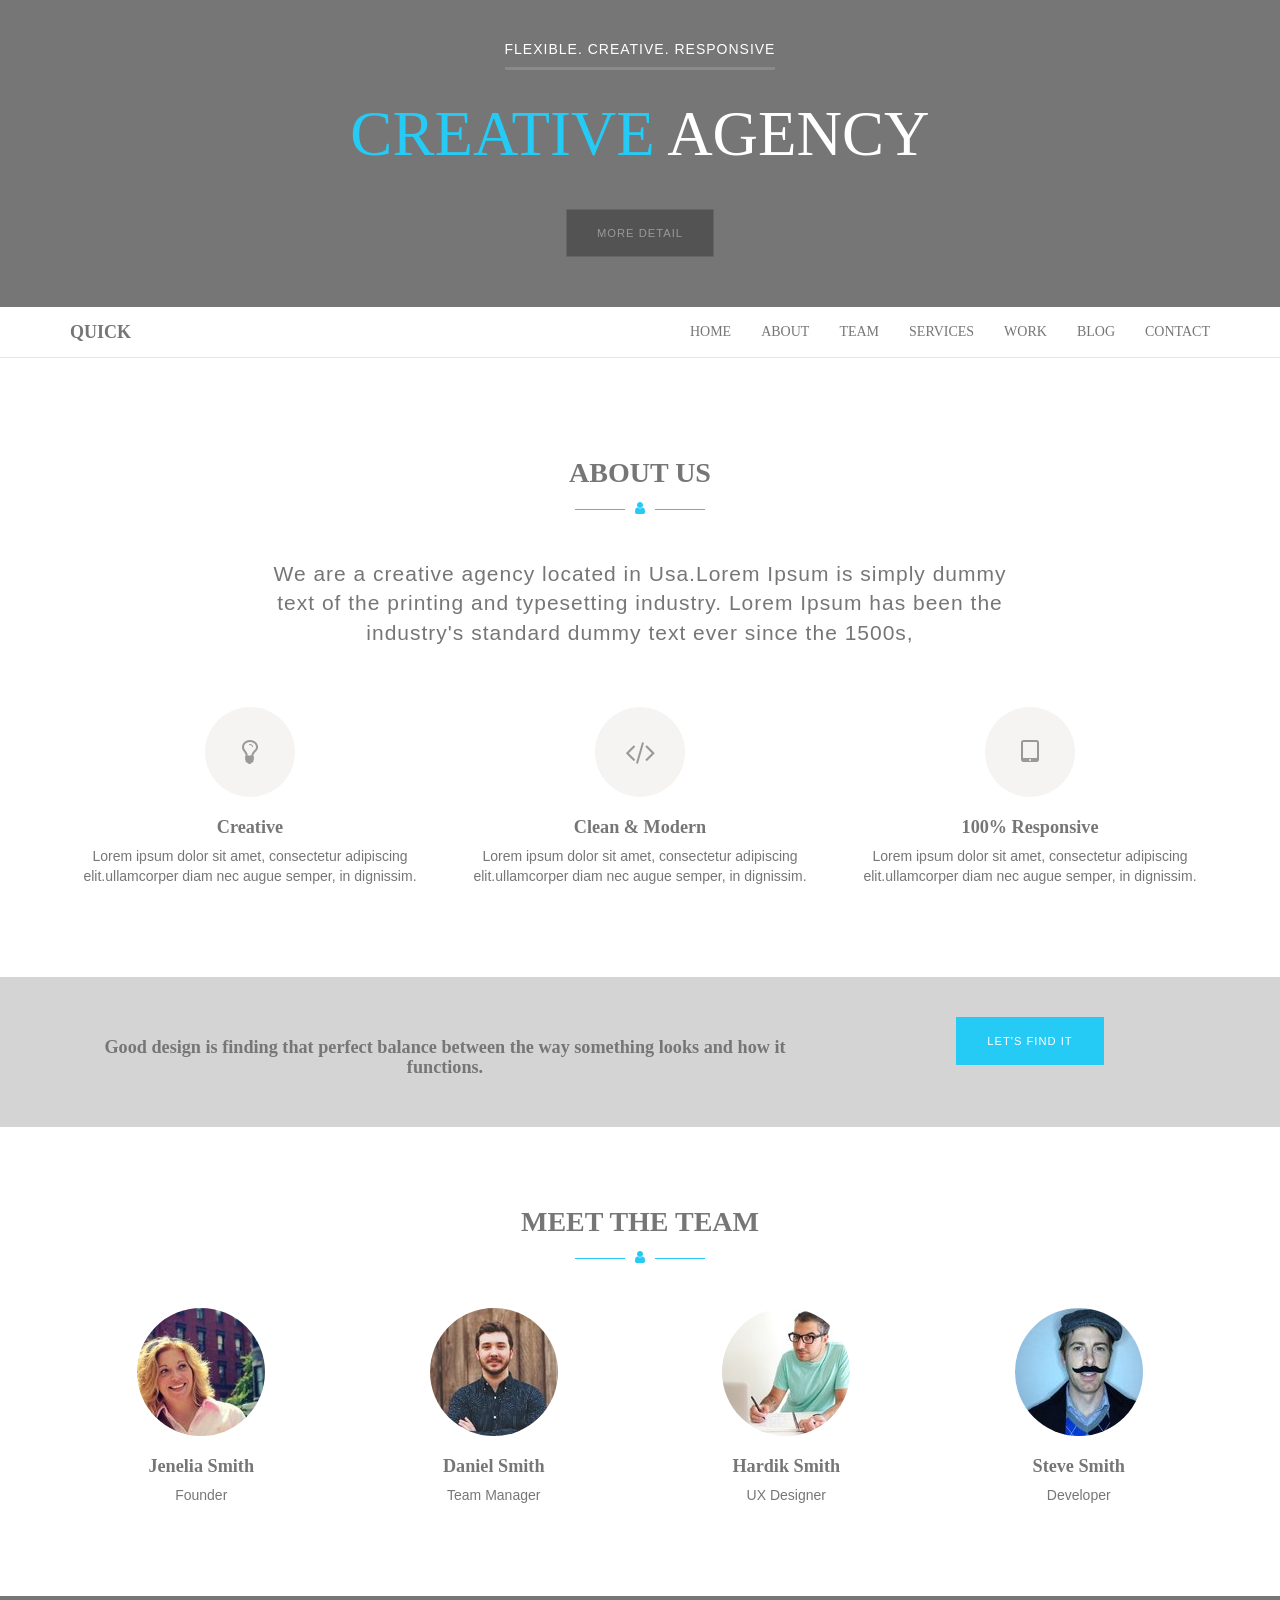
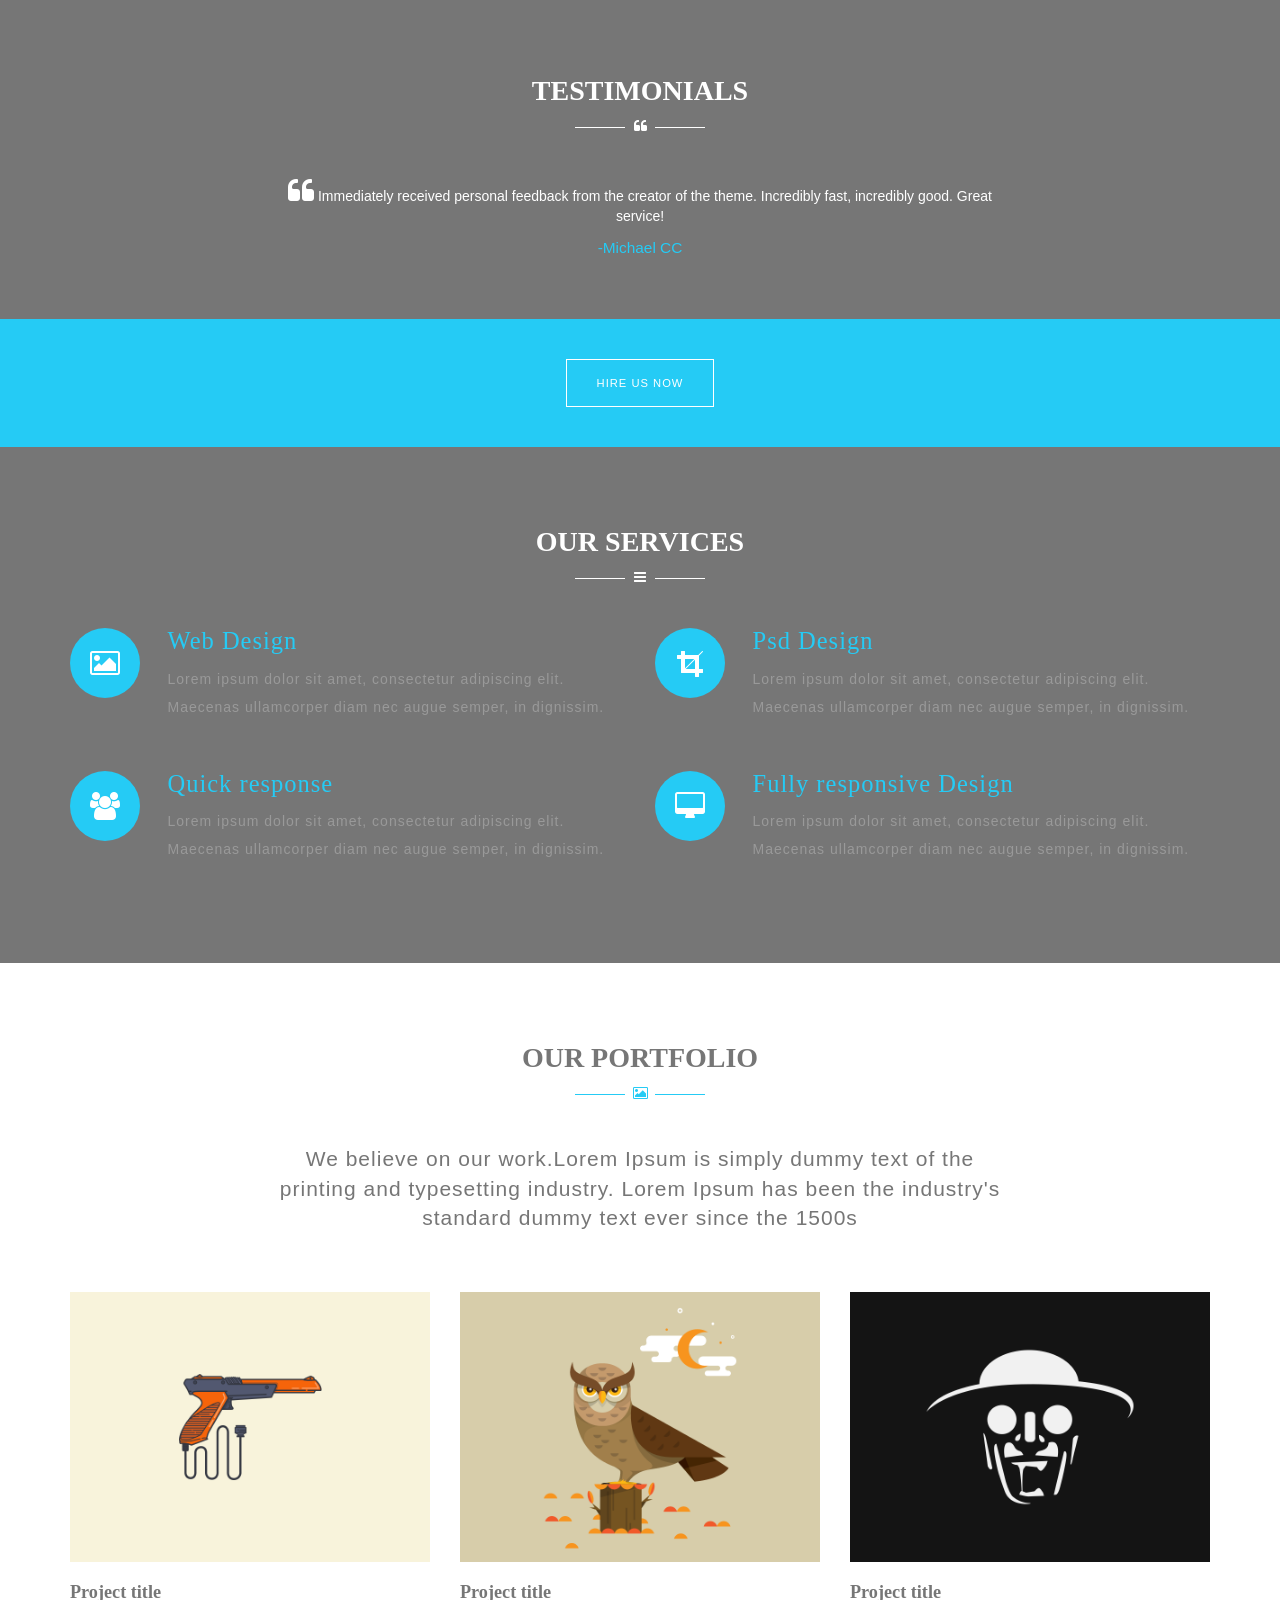
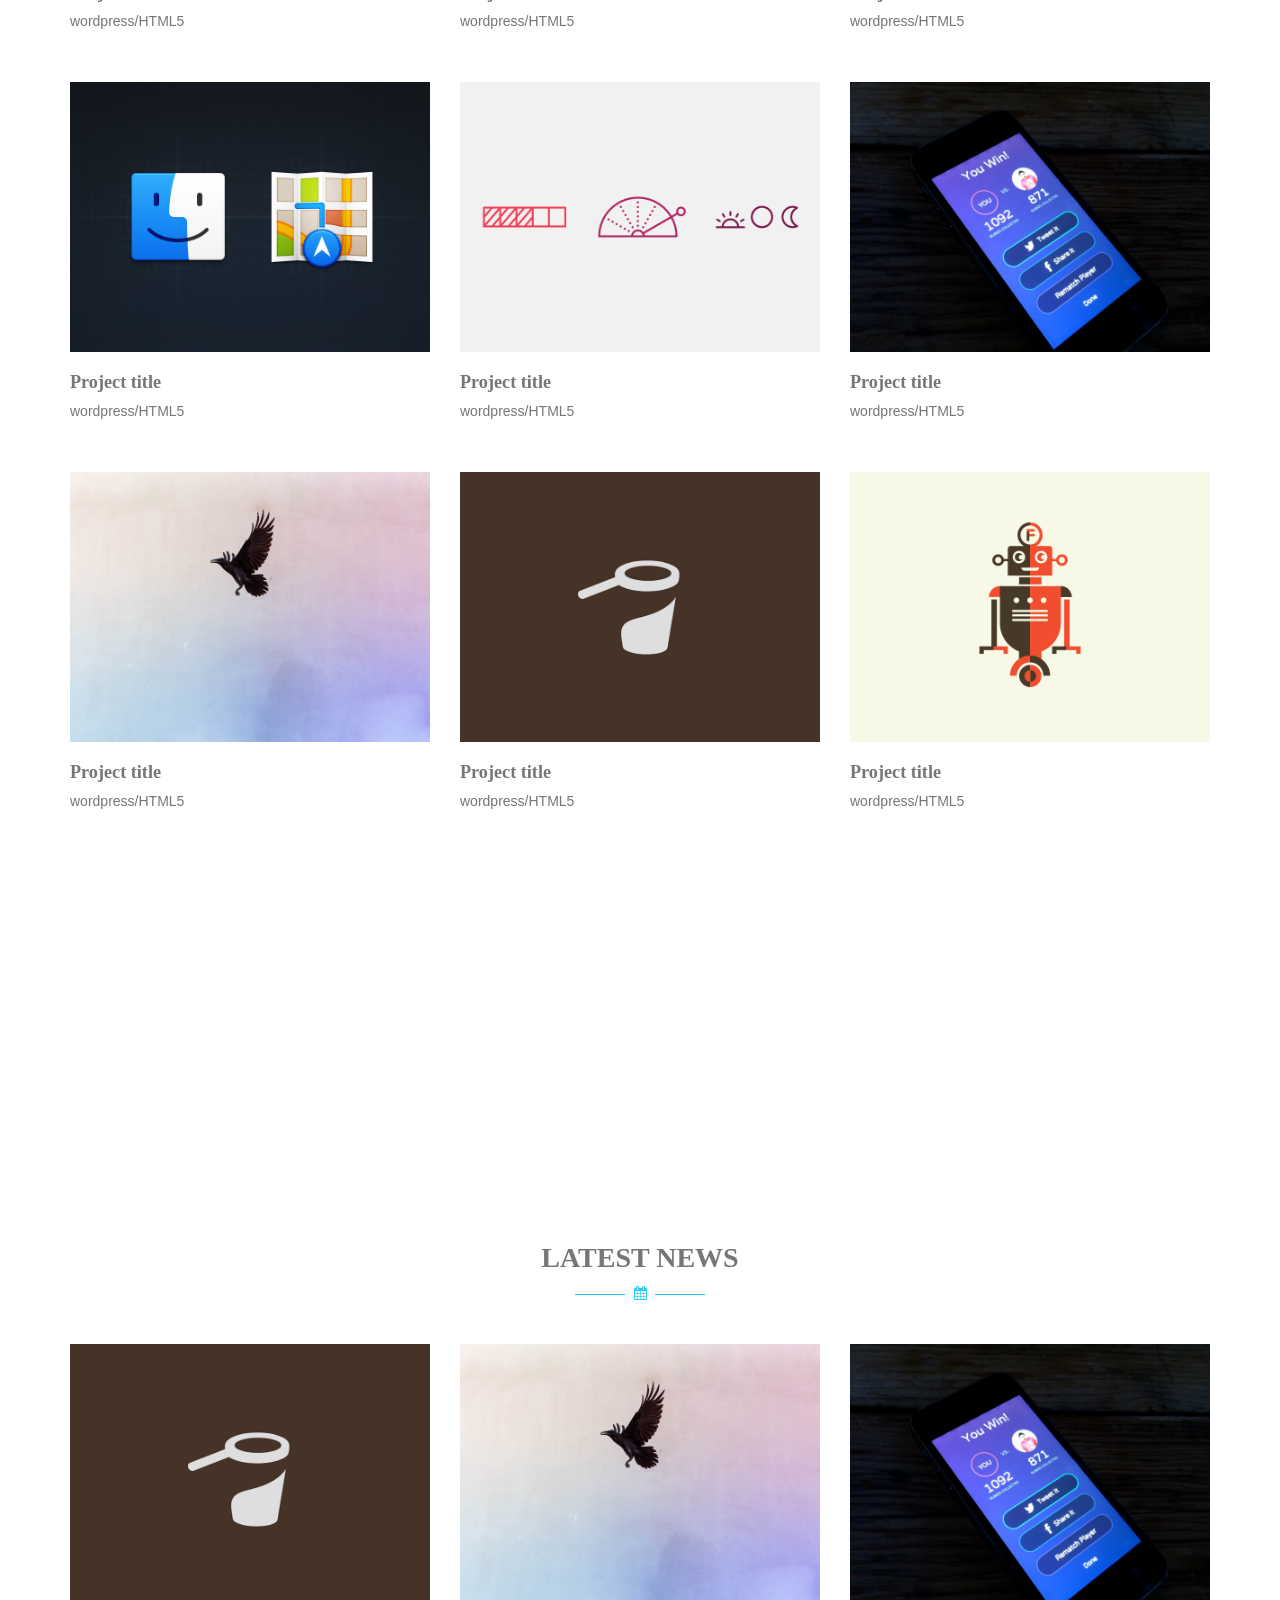
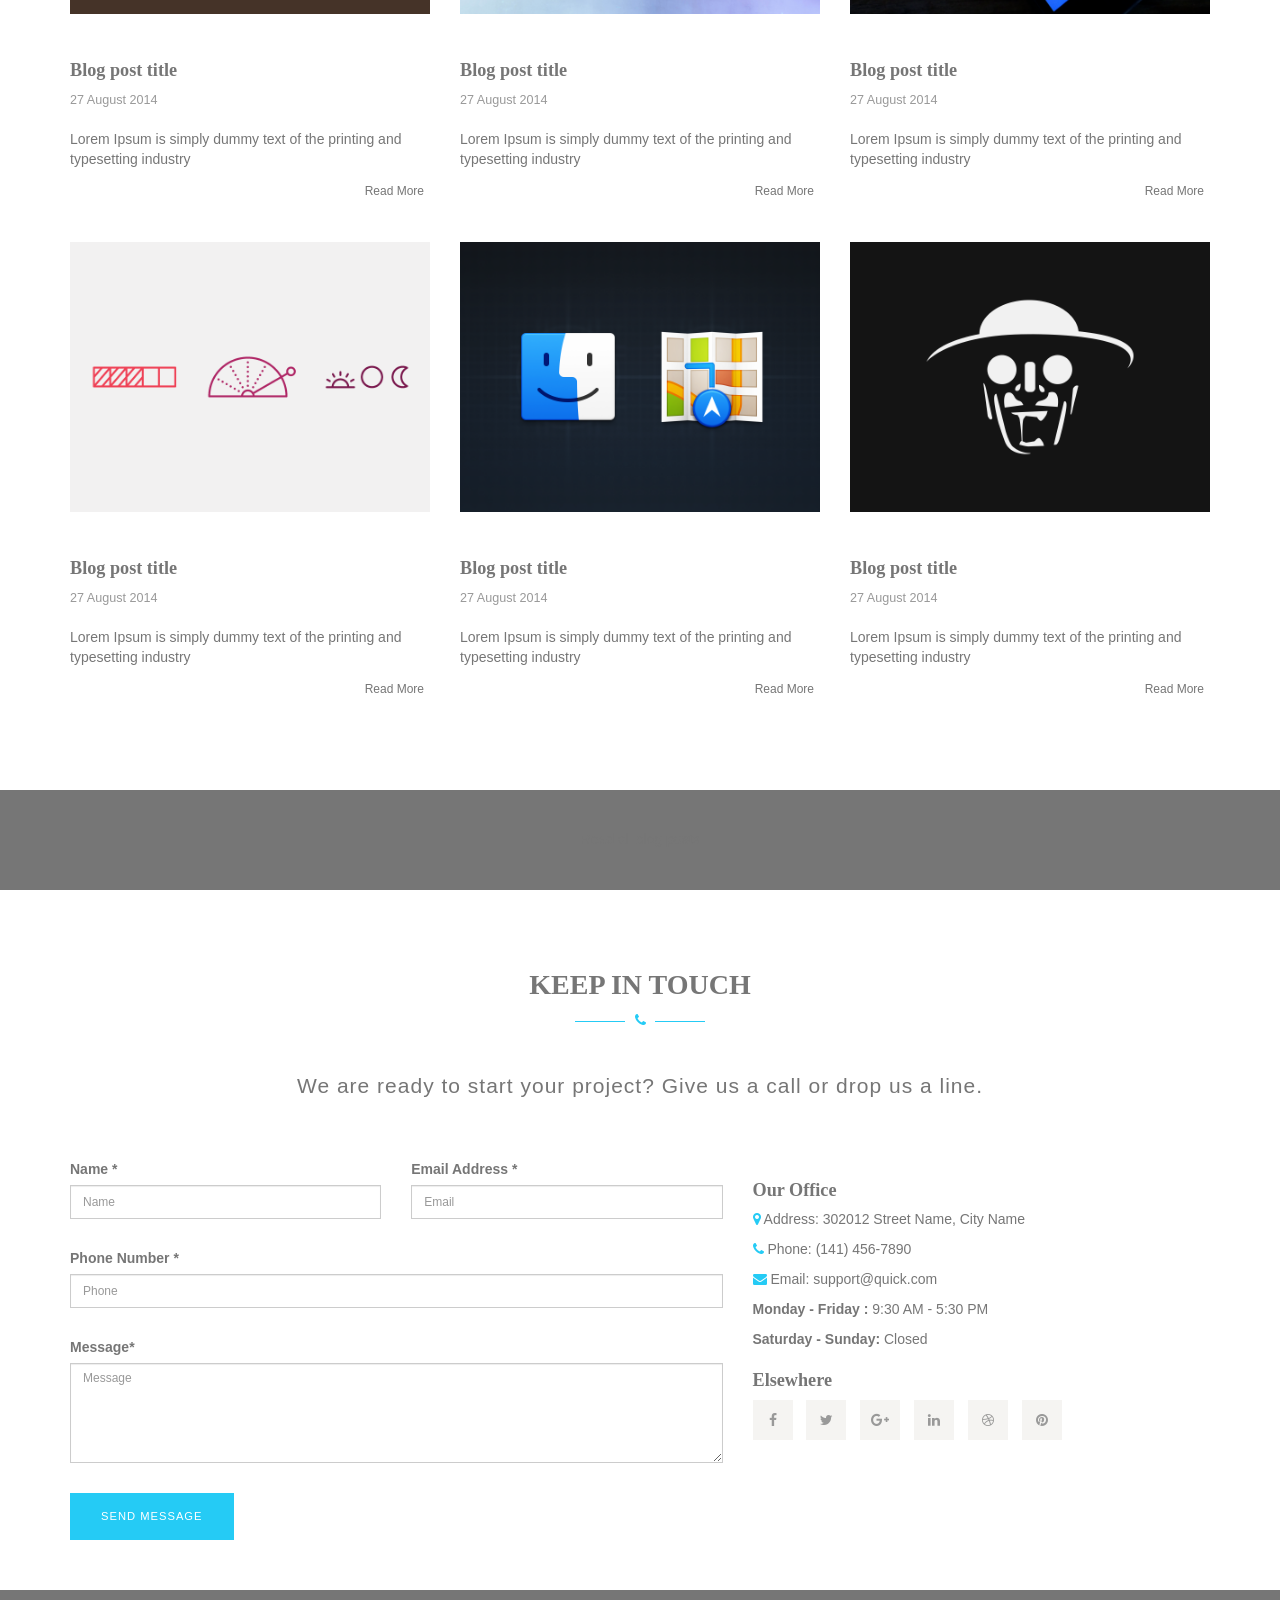
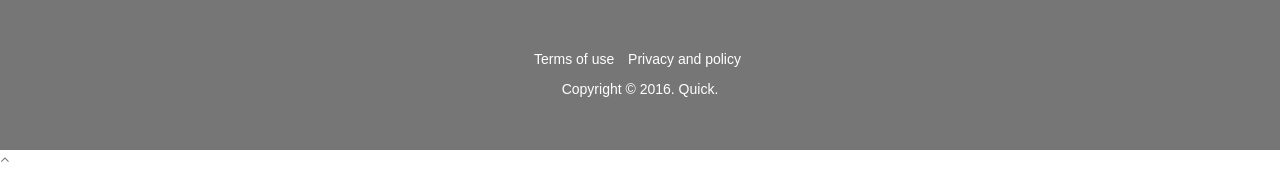
==== commit 6a78883a: "jQuery1" ====
--- a/quick/index.html
+++ b/quick/index.html
@@ -13,7 +13,8 @@
 </head>
 
 <body>
-    <section id="home">
+    <section id="home" data-stellar-background-ratio="0.5">
+       <div class="parallax-overlay"></div>
         <div class="container">
             <div class="row">
                 <div class="col-sm-12 text-center color-reverse">
@@ -27,7 +28,7 @@
     <!--home section end-->
 
 
-    <nav class="navbar navbar-default">
+    <nav class="navbar navbar-default navbar-static-top">
         <div class="container">
             <!-- Brand and toggle get grouped for better mobile display -->
             <div class="navbar-header">
@@ -42,7 +43,7 @@
 
             <!-- Collect the nav links, forms, and other content for toggling -->
             <div class="collapse navbar-collapse">
-                <ul class="nav navbar-nav navbar-right">
+                <ul class="nav navbar-nav navbar-right scrollto">
                     <li><a href="#">Home</a></li>
                     <li><a href="#">About</a></li>
                     <li><a href="#">Team</a></li>
@@ -164,7 +165,7 @@
     </section>
     <!--team section end-->
 
-    <section id="testimonials" class="section-padding">
+    <section id="testimonials" class="section-padding parallax" data-stellar-background-ratio="0.5">
         <div class="container">
             <div class="row">
                 <div class="col-sm-8 col-sm-offset-2 text-center">
@@ -195,7 +196,7 @@
     </section>
     <!--cta-2 section end-->
 
-    <section id="services" class="section-padding">
+    <section id="services" class="section-padding parallax" data-stellar-background-ratio="0.5">
         <div class="container">
             <div class="row">
                 <div class="col-sm-8 col-sm-offset-2 text-center">
@@ -376,7 +377,7 @@
     </section>
     <!--portfolio section end-->
 
-    <section id="facts">
+    <section id="facts" class="section-padding parallax" data-stellar-background-ratio="0.5">
         <div class="container">
             <div class="row">
                 <div class="col-sm-4 text-center facts-col color-reverse">
@@ -597,10 +598,13 @@
         </div>
     </section>
     <!--footer section end-->
+    <a href="#" class="scrollToTop"><i class="fa fa-angle-up"></i></a>
 
     <script src="https://ajax.googleapis.com/ajax/libs/jquery/1.11.3/jquery.min.js"></script>
     <script src="https://maxcdn.bootstrapcdn.com/bootstrap/3.3.6/js/bootstrap.min.js" integrity="sha384-0mSbJDEHialfmuBBQP6A4Qrprq5OVfW37PRR3j5ELqxss1yVqOtnepnHVP9aJ7xS" crossorigin="anonymous"></script>
-
-</body>
+    <script src="js/jquery.sticky.js" type="text/javascript"></script>
+    <script src="js/jquery.stellar.js" type="text/javascript"></script>
+
+</body> 
 
 </html>
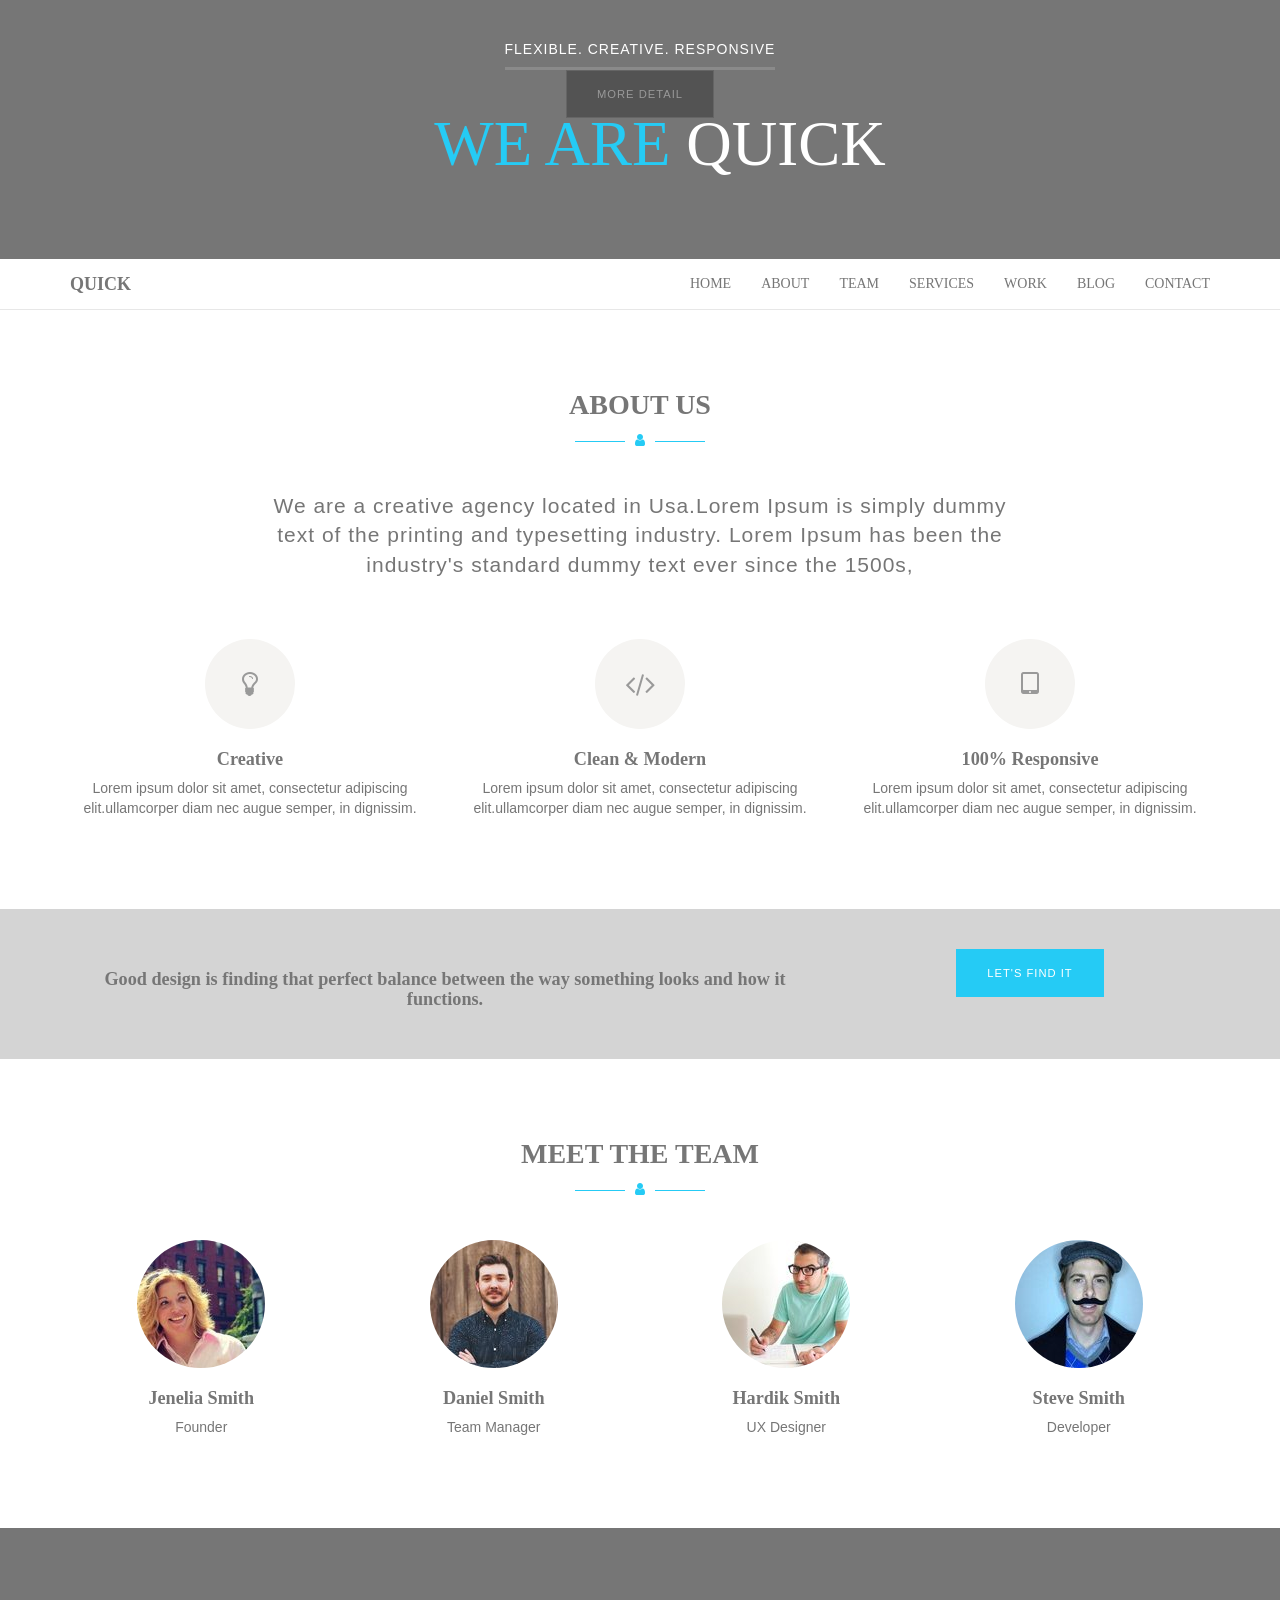
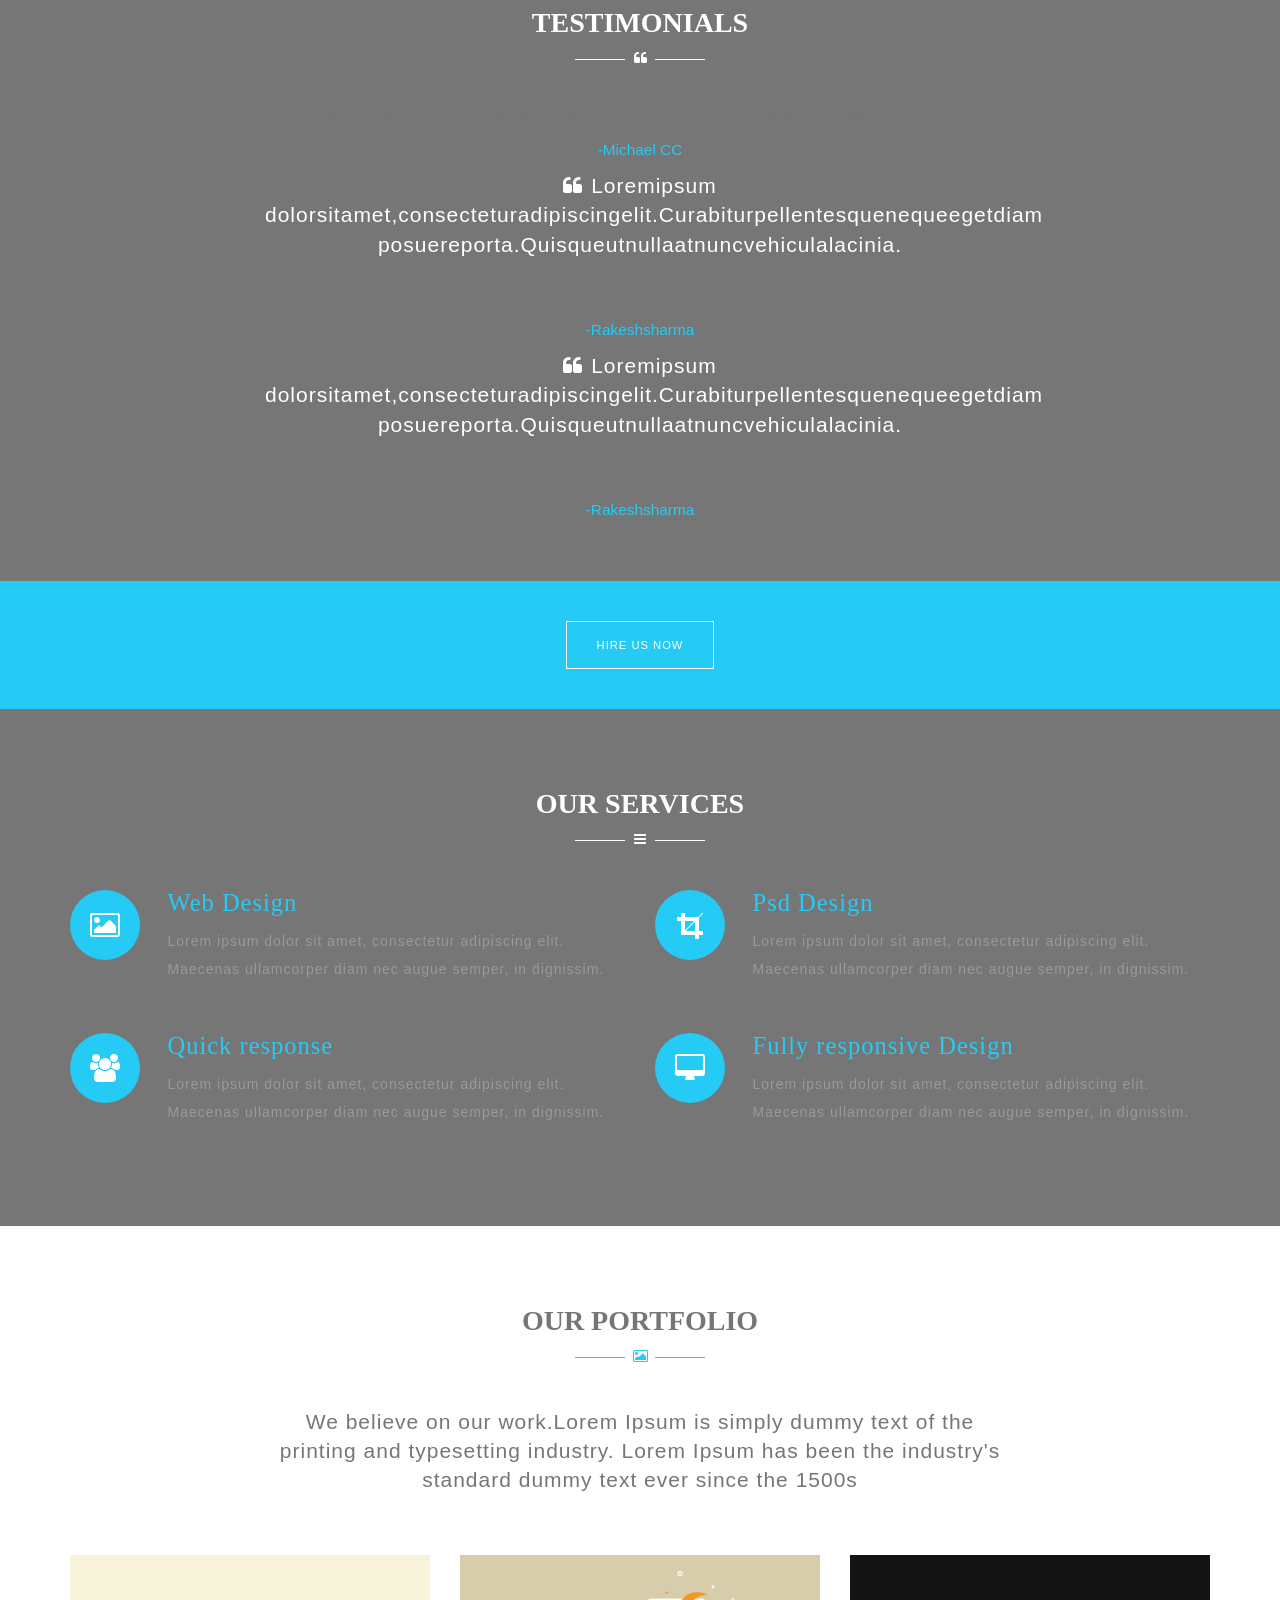
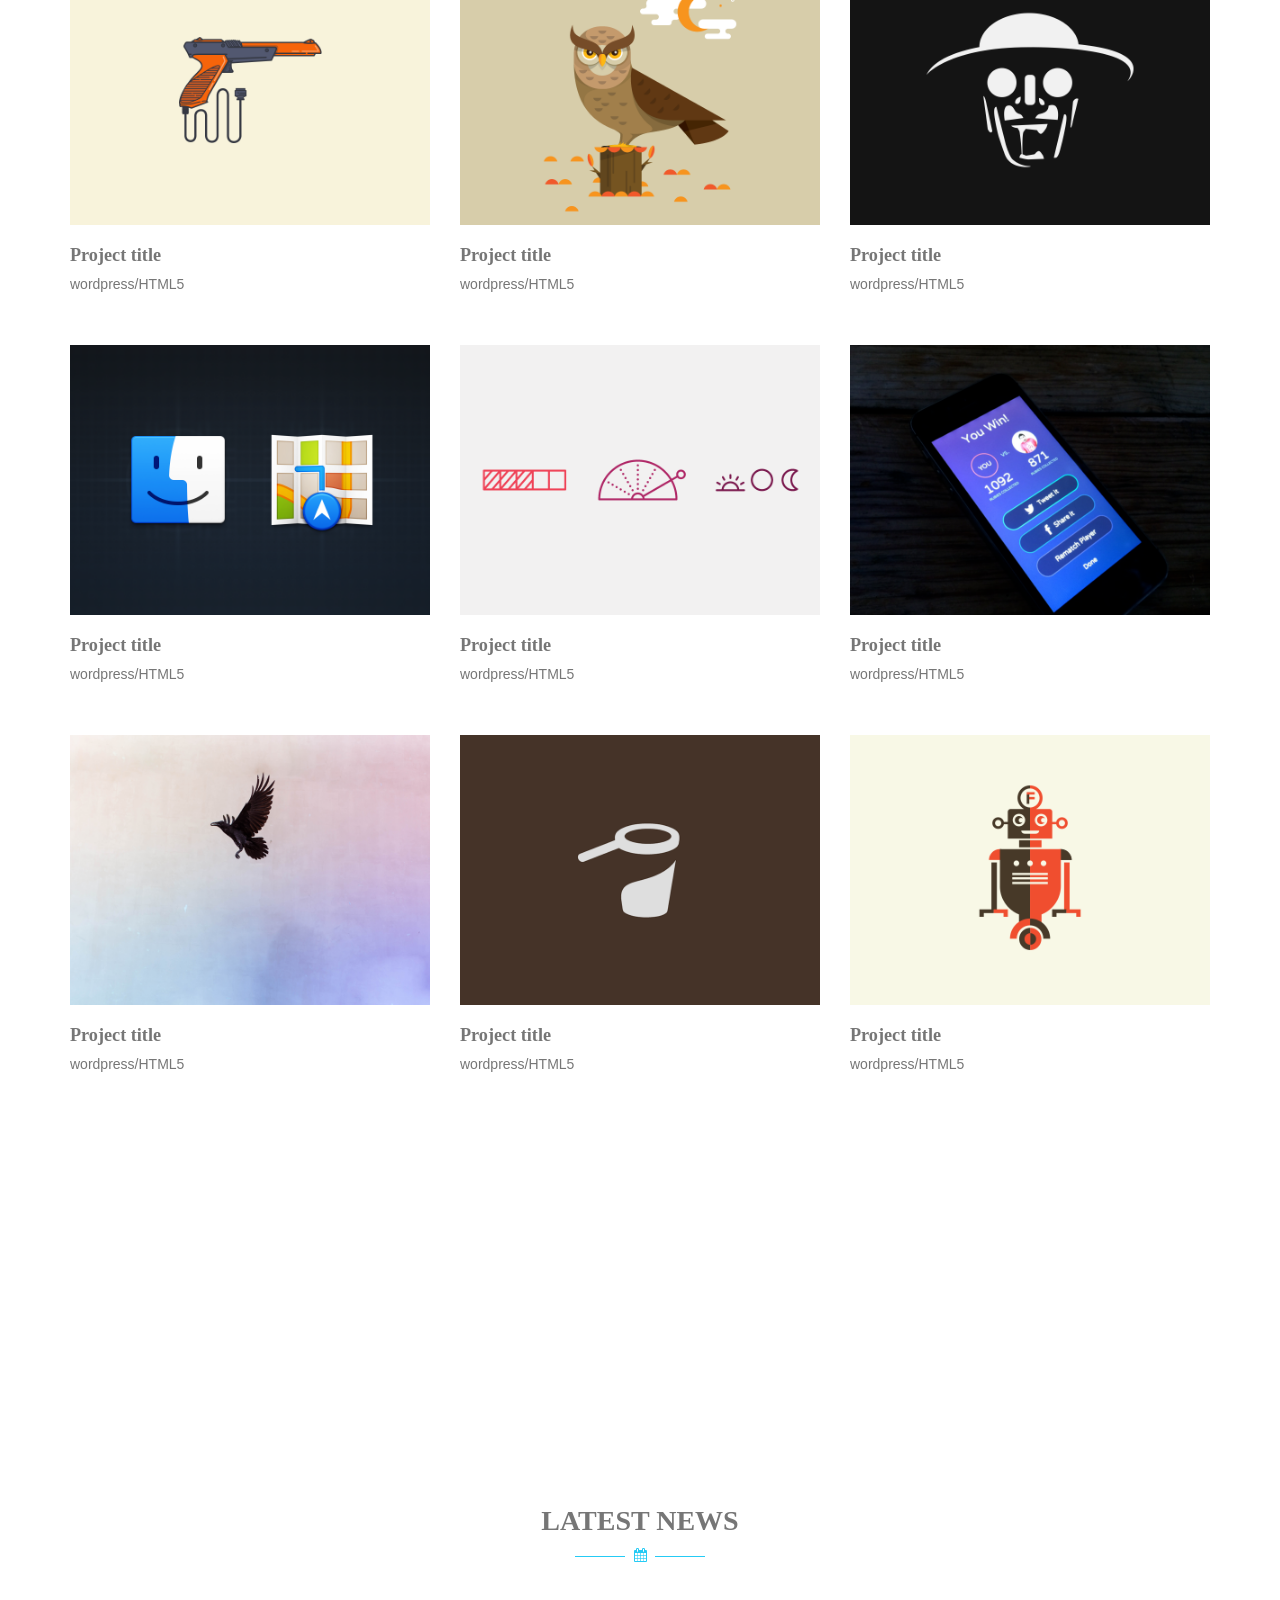
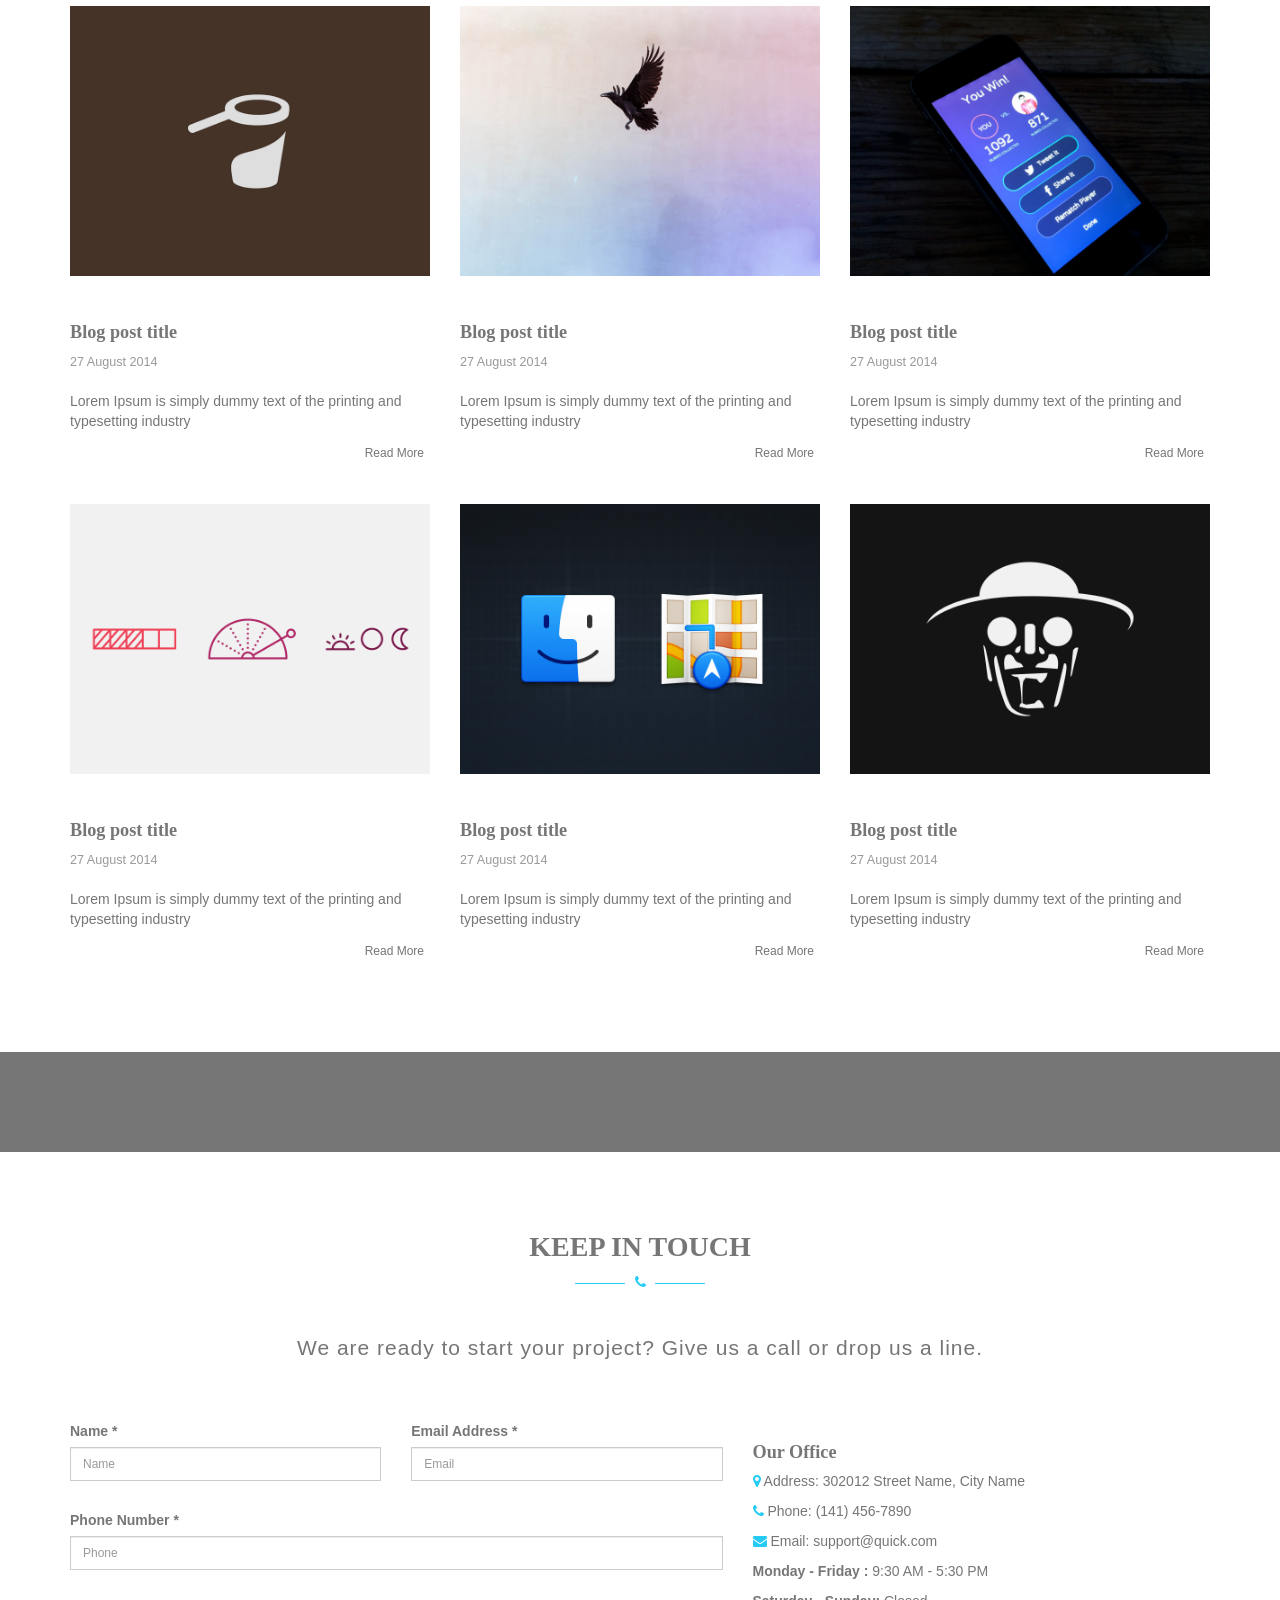
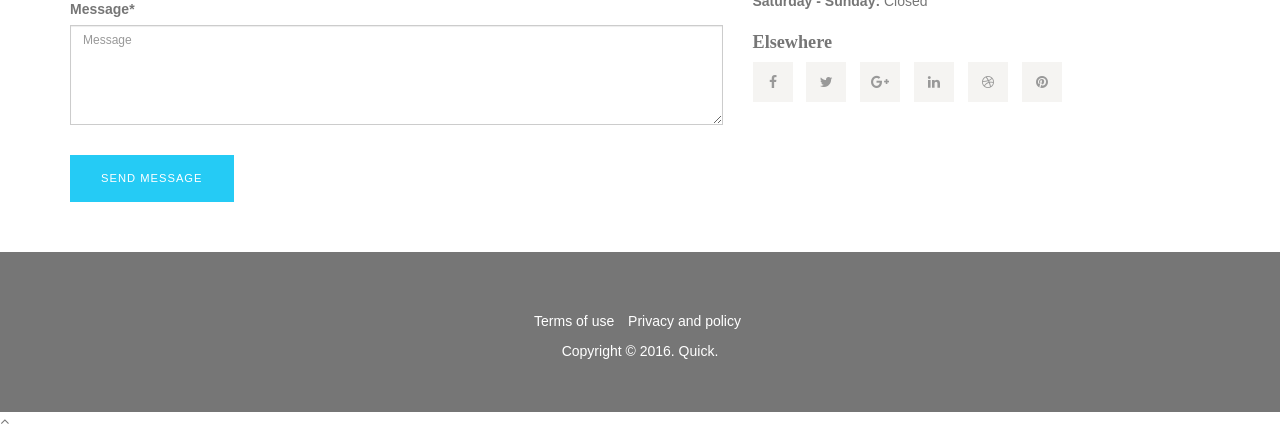
==== commit 8bfbf6e2: "jQuery2,3" ====
--- a/quick/index.html
+++ b/quick/index.html
@@ -8,7 +8,8 @@
     <link rel="stylesheet" href="https://maxcdn.bootstrapcdn.com/font-awesome/4.5.0/css/font-awesome.min.css">
     <link href='https://fonts.googleapis.com/css?family=Montserrat:400,700' rel='stylesheet' type='text/css'>
     <link href='https://fonts.googleapis.com/css?family=Lato' rel='stylesheet' type='text/css'>
-    <link href="css/style.css" rel="stylesheet">
+    <link href="css/animate.css" rel="stylesheet" type="text/css">
+    <link href="css/style.css" rel="stylesheet" type="text/css">
     <title>Quick</title>
 </head>
 
@@ -19,7 +20,13 @@
             <div class="row">
                 <div class="col-sm-12 text-center color-reverse">
                     <span class="hidden-xs home-text">Flexible. creative. responsive</span>
-                    <h1 class="home-h1">creative <span>agency</span></h1>
+                    <div class="main-flex-slider">
+                       <ul class="slides">
+                        <li><h1 class="home-h1">We are <span>quick</span></h1></li>
+                        <li><h1 class="home-h1">creative <span>agency</span></h1></li>
+                        <li><h1 class="home-h1">Clean <span>flexible</span></h1></li>
+                        </ul>
+                    </div>
                     <p><a href="#" class="btn btn-1g btn-dark">More Detail</a></p>
                 </div>
             </div>
@@ -69,14 +76,14 @@
                     <i class="fa fa-user"></i>
                     </span>
                     </div>
-                    <p class="lead">We are a creative agency located in Usa.Lorem Ipsum is simply dummy text of the printing and typesetting industry. Lorem Ipsum has been the industry's standard dummy text ever since the 1500s,</p>
+                    <p class="lead wow animated fadeInUp" data-wow-duration="700ms" data-wow-delay="300ms">We are a creative agency located in Usa.Lorem Ipsum is simply dummy text of the printing and typesetting industry. Lorem Ipsum has been the industry's standard dummy text ever since the 1500s,</p>
                 </div>
             </div>
 
             <div class="row">
 
                 <div class="col-sm-4 text-center">
-                   <div class="about-col">
+                   <div class="about-col wow animated fadeInUp" data-wow-duration="700ms" data-wow-delay="300ms">
                     <i class="fa fa-lightbulb-o fa-2x"></i>
                     <h3>Creative</h3>
                     <p>Lorem ipsum dolor sit amet, consectetur adipiscing elit.ullamcorper diam nec augue semper, in dignissim.</p>
@@ -84,7 +91,7 @@
                 </div>
 
                 <div class="col-sm-4 text-center">
-                   <div class="about-col">
+                   <div class="about-col wow animated fadeInUp" data-wow-duration="700ms" data-wow-delay="300ms">
                     <i class="fa fa-code fa-2x"></i>
                     <h3>Clean &amp; Modern</h3>
                     <p>Lorem ipsum dolor sit amet, consectetur adipiscing elit.ullamcorper diam nec augue semper, in dignissim.</p>
@@ -92,7 +99,7 @@
                 </div>
 
                 <div class="col-sm-4 text-center">
-                   <div class="about-col">
+                   <div class="about-col wow animated fadeInUp" data-wow-duration="700ms" data-wow-delay="300ms">
                     <i class="fa fa-tablet fa-2x"></i>
                     <h3>100% Responsive</h3>
                     <p>Lorem ipsum dolor sit amet, consectetur adipiscing elit.ullamcorper diam nec augue semper, in dignissim.</p>
@@ -133,28 +140,28 @@
 
             <div class="row">
                 <div class="col-sm-6 col-md-3 text-center">
-                   <div class="team-col">
+                   <div class="team-col wow animated fadeInUp">
                     <img src="img/team-1.jpg" alt="" class="img-responsive center-block img-circle">
                     <h3>Jenelia Smith</h3>
                     <p>Founder</p>
                     </div>
                 </div>
                 <div class="col-sm-6 col-md-3 text-center">
-                   <div class="team-col">
+                   <div class="team-col wow animated fadeInUp">
                     <img src="img/team-2.jpg" alt="" class="img-responsive center-block img-circle">
                     <h3>Daniel Smith</h3>
                     <p>Team Manager</p>
                     </div>
                 </div>
                 <div class="col-sm-6 col-md-3 text-center">
-                   <div class="team-col">
+                   <div class="team-col wow animated fadeInUp">
                     <img src="img/team-6.jpg" alt="" class="img-responsive center-block img-circle">
                     <h3>Hardik Smith</h3>
                     <p>UX Designer</p>
                     </div>
                 </div>
                 <div class="col-sm-6 col-md-3 text-center">
-                   <div class="team-col">
+                   <div class="team-col wow animated fadeInUp">
                     <img src="img/team-8.jpg" alt="" class="img-responsive center-block img-circle">
                     <h3>Steve Smith</h3>
                     <p>Developer</p>
@@ -170,15 +177,28 @@
             <div class="row">
                 <div class="col-sm-8 col-sm-offset-2 text-center">
                    <div class="section-heading color-reverse">
-                    <h2>Testimonials</h2>
+                    <h2 class="wow animated bounceIn" data-wow-duration="700ms" data-wow-delay="100ms">Testimonials</h2>
                     <span class="icon">
                     <i class="fa fa-quote-left"></i>
                        </span>
                     </div>
-                    <div class="color-reverse">
-                    <p><i class="fa fa-quote-left fa-2x"></i> Immediately received personal feedback from the creator of the theme. Incredibly fast, incredibly good. Great service!</p>
-                    <p class="author">-Michael CC</p>
-                    </div>
+                    <div id="testi-carousel" class="owl-carousel">
+                    <div>
+                    <p calss="lead color-reverse"><i calss="fa fa-quote-left"></i> Immediately received personal feedback from the creator of the theme. Incredibly fast, incredibly good. Great service!</p>
+                      <p class="author">-Michael CC</p>
+                </div>
+                   <div>
+                   <p class="lead color-reverse"><i class="fa fa-quote-left"></i> Loremipsum
+dolorsitamet,consecteturadipiscingelit.Curabiturpellentesquenequeegetdiam posuereporta.Quisqueutnullaatnuncvehiculalacinia.</p>
+<p class="author">-Rakeshsharma</p> 
+                   </div>
+                    <div> <p class="lead color-reverse"><i class="fa fa-quote-left"></i> Loremipsum
+dolorsitamet,consecteturadipiscingelit.Curabiturpellentesquenequeegetdiam posuereporta.Quisqueutnullaatnuncvehiculalacinia.</p>
+<p class="author">-Rakeshsharma</p> 
+</div>
+</div>
+                    
+                  
                 </div>
             </div>
         </div>
@@ -189,7 +209,7 @@
         <div class="container">
             <div class="row">
                 <div class="col-sm-12 text-center">
-                    <a href="#" class="btn btn-1g btn-cta-o">Hire us Now</a>
+                    <a href="#" class="btn btn-1g btn-cta-o wow animated slideInLeft" data-wow-duration="700ms" data-wow-delay="100ms">Hire us Now</a>
                 </div>
             </div>
         </div>
@@ -211,7 +231,7 @@
 
             <div class="row">
                 <div class="col-sm-6">
-                   <div class="services-col ">
+                   <div class="services-col wow animated fadeInLeft" data-wow-duration="700ms" data-wow-delay="100ms">
                     <div class="row">
                         <div class="col-sm-2">
                             <i class="fa fa-image fa-2x"></i>
@@ -224,7 +244,7 @@
                     </div>
                 </div>
                 <div class="col-sm-6">
-                   <div class="services-col">
+                   <div class="services-col wow animated fadeInLeft" data-wow-duration="700ms" data-wow-delay="100ms">
                     <div class="row">
                         <div class="col-sm-2">
                             <i class="fa fa-crop fa-2x"></i>
@@ -237,7 +257,7 @@
                     </div>
                 </div>
                 <div class="col-sm-6">
-                   <div class="services-col">
+                   <div class="services-col wow animated fadeInLeft" data-wow-duration="700ms" data-wow-delay="100ms">
                     <div class="row">
                         <div class="col-sm-2">
                             <i class="fa fa-users fa-2x"></i>
@@ -250,7 +270,7 @@
                     </div>
                 </div>
                 <div class="col-sm-6">
-                   <div class="services-col">
+                   <div class="services-col wow animated fadeInLeft" data-wow-duration="700ms" data-wow-delay="100ms">
                     <div class="row">
                         <div class="col-sm-2">
                             <i class="fa fa-desktop fa-2x"></i>
@@ -286,7 +306,9 @@
                    <div class="item-img-wrap">
                     <img src="img/work-1.png" alt="" class="img-responsive">
                     <div class="item-img-overlay">
-                        <span></span>
+                       <a href="img/work-1.png" class="show-image">
+                        <span></span>
+                        </a>
                     </div>
                     </div>
                     <h3><a href="#">Project title</a></h3>
@@ -296,7 +318,9 @@
                     <div class="item-img-wrap">
                     <img src="img/work-2.png" alt="" class="img-responsive">
                     <div class="item-img-overlay">
-                        <span></span>
+                       <a href="img/work-2.png" class="show-image">
+                        <span></span>
+                        </a>
                     </div>
                     </div>
                     <h3><a href="#">Project title</a></h3>
@@ -306,7 +330,9 @@
                     <div class="item-img-wrap">
                     <img src="img/work-3.png" alt="" class="img-responsive">
                     <div class="item-img-overlay">
-                        <span></span>
+                       <a href="img/work-3.png" class="show-image">
+                        <span></span>
+                        </a>
                     </div>
                     </div>
                     <h3><a href="#">Project title</a></h3>
@@ -316,7 +342,9 @@
                     <div class="item-img-wrap">
                     <img src="img/work-4.png" alt="" class="img-responsive">
                     <div class="item-img-overlay">
-                        <span></span>
+                       <a href="img/work-4.png" class="show-image">
+                        <span></span>
+                        </a>
                     </div>
                     </div>
                     <h3><a href="#">Project title</a></h3>
@@ -326,7 +354,9 @@
                     <div class="item-img-wrap">
                     <img src="img/work-5.png" alt="" class="img-responsive">
                     <div class="item-img-overlay">
-                        <span></span>
+                       <a href="img/work-5.png" class="show-image">
+                        <span></span>
+                        </a>
                     </div>
                     </div>
                     <h3><a href="#">Project title</a></h3>
@@ -336,7 +366,9 @@
                     <div class="item-img-wrap">
                     <img src="img/work-6.png" alt="" class="img-responsive">
                     <div class="item-img-overlay">
-                        <span></span>
+                       <a href="img/work-6.png" class="show-image">
+                        <span></span>
+                        </a>
                     </div>
                     </div>
                     <h3><a href="#">Project title</a></h3>
@@ -346,7 +378,9 @@
                     <div class="item-img-wrap">
                     <img src="img/work-7.png" alt="" class="img-responsive">
                     <div class="item-img-overlay">
-                        <span></span>
+                       <a href="img/work-7.png" class="show-image">
+                        <span></span>
+                        </a>
                     </div>
                     </div>
                     <h3><a href="#">Project title</a></h3>
@@ -356,7 +390,9 @@
                     <div class="item-img-wrap">
                     <img src="img/work-8.png" alt="" class="img-responsive">
                     <div class="item-img-overlay">
-                        <span></span>
+                       <a href="img/work-8.png" class="show-image">
+                        <span></span>
+                        </a>
                     </div>
                     </div>
                     <h3><a href="#">Project title</a></h3>
@@ -366,7 +402,9 @@
                     <div class="item-img-wrap">
                     <img src="img/work-9.png" alt="" class="img-responsive">
                     <div class="item-img-overlay">
-                        <span></span>
+                       <a href="img/work-9.png" class="show-image">
+                        <span></span>
+                        </a>
                     </div>
                     </div>
                     <h3><a href="#">Project title</a></h3>
@@ -381,17 +419,17 @@
         <div class="container">
             <div class="row">
                 <div class="col-sm-4 text-center facts-col color-reverse">
-                    <h2>3450</h2>
+                    <h2 class="counter">3450</h2>
                     <h3>Projects Complete</h3>
                 </div>
 
                 <div class="col-sm-4 text-center facts-col color-reverse">
-                    <h2>345</h2>
+                    <h2 class="counter">345</h2>
                     <h3>Happy Clients</h3>
                 </div>
 
                 <div class="col-sm-4 text-center facts-col color-reverse">
-                    <h2>6000</h2>
+                    <h2 class="counter">6000</h2>
                     <h3>Working Hours</h3>
                 </div>
             </div>
@@ -604,6 +642,14 @@
     <script src="https://maxcdn.bootstrapcdn.com/bootstrap/3.3.6/js/bootstrap.min.js" integrity="sha384-0mSbJDEHialfmuBBQP6A4Qrprq5OVfW37PRR3j5ELqxss1yVqOtnepnHVP9aJ7xS" crossorigin="anonymous"></script>
     <script src="js/jquery.sticky.js" type="text/javascript"></script>
     <script src="js/jquery.stellar.js" type="text/javascript"></script>
+    <script src="js/jquery.flexslider.js" type="text/javascript"></script>
+    <script src="js/owl.carousel.js" type="text/javascript"></script>
+    <script src="js/jquery.waypoints.js" type="text/javascript"></script>
+    <script src="js/jquery.counterup.js" type="text/javascript"></script>
+    <script src="js/jquery.magnific-popup.js" type="text/javascript"></script>
+    <script src="js/wow.js" type="text/javascript"></script>
+    <script src="js/custom.js" type="text/javascript"></script>
+    
 
 </body> 
 
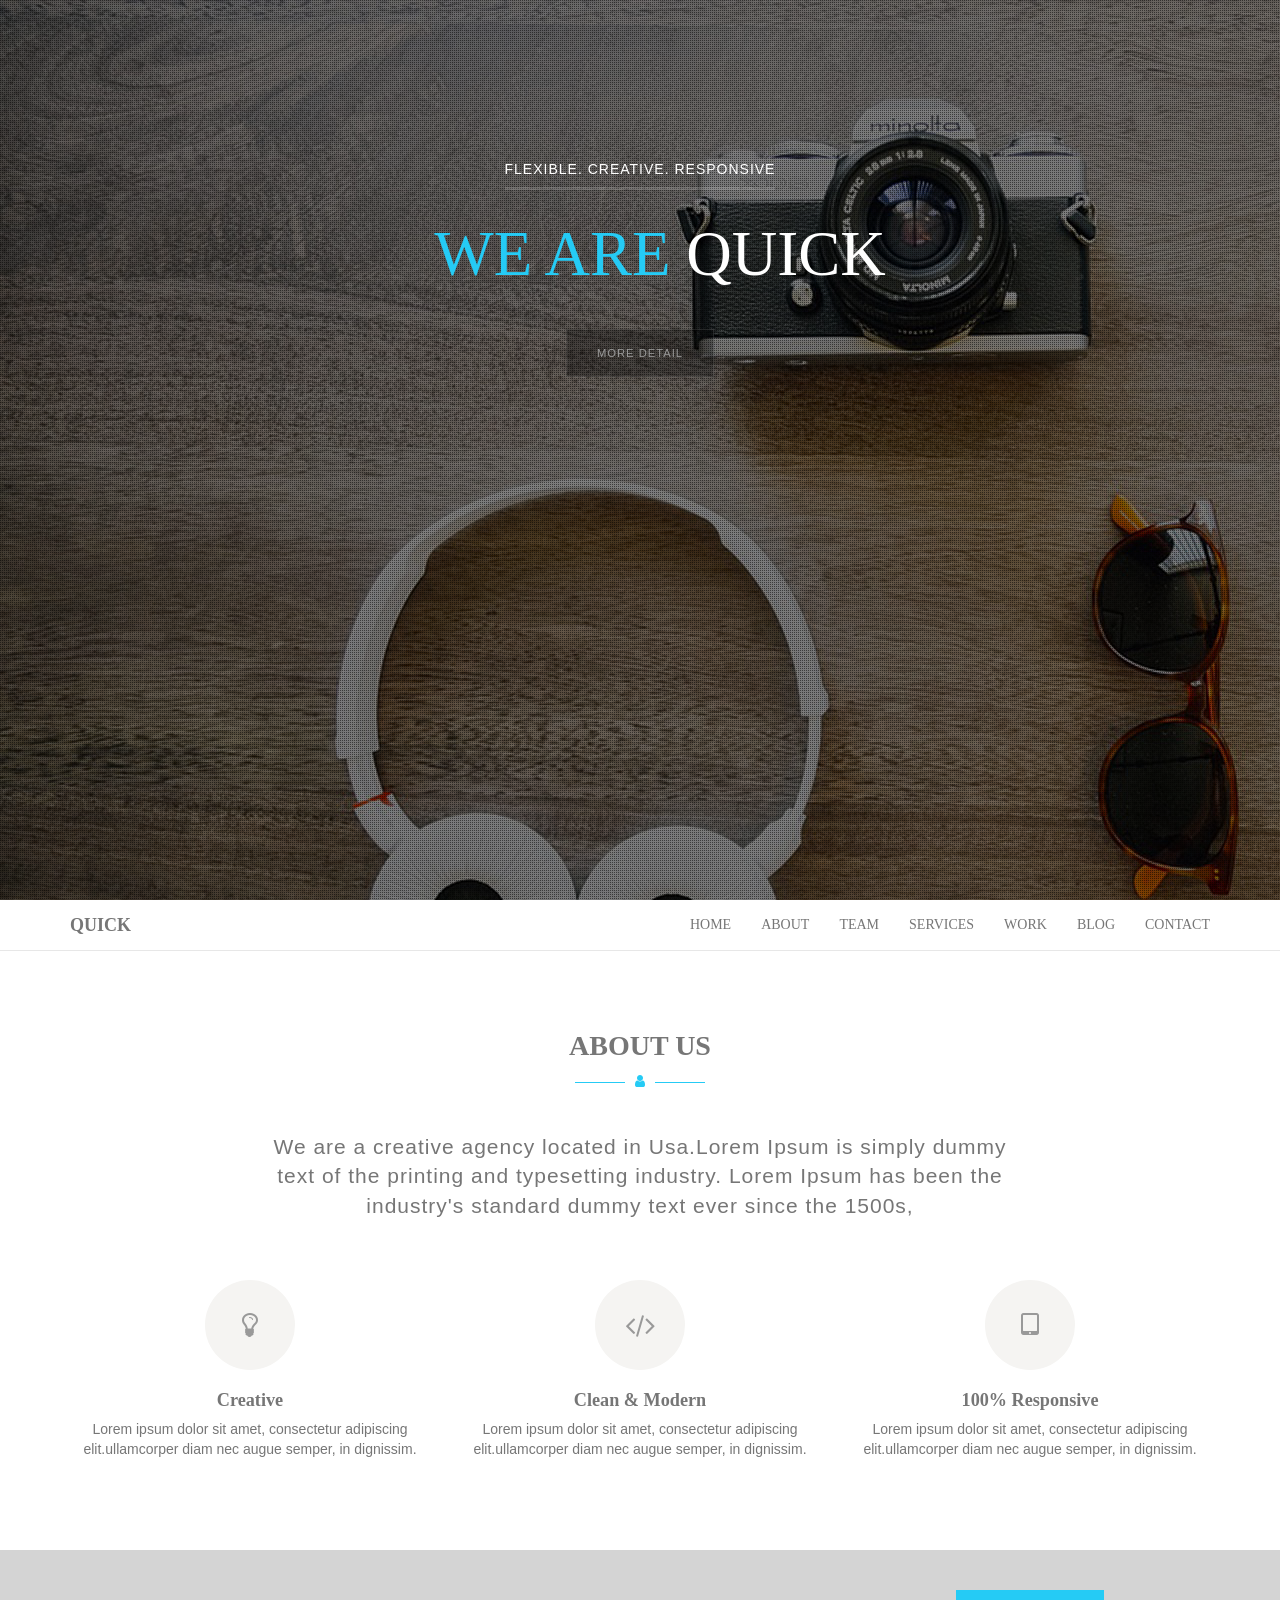
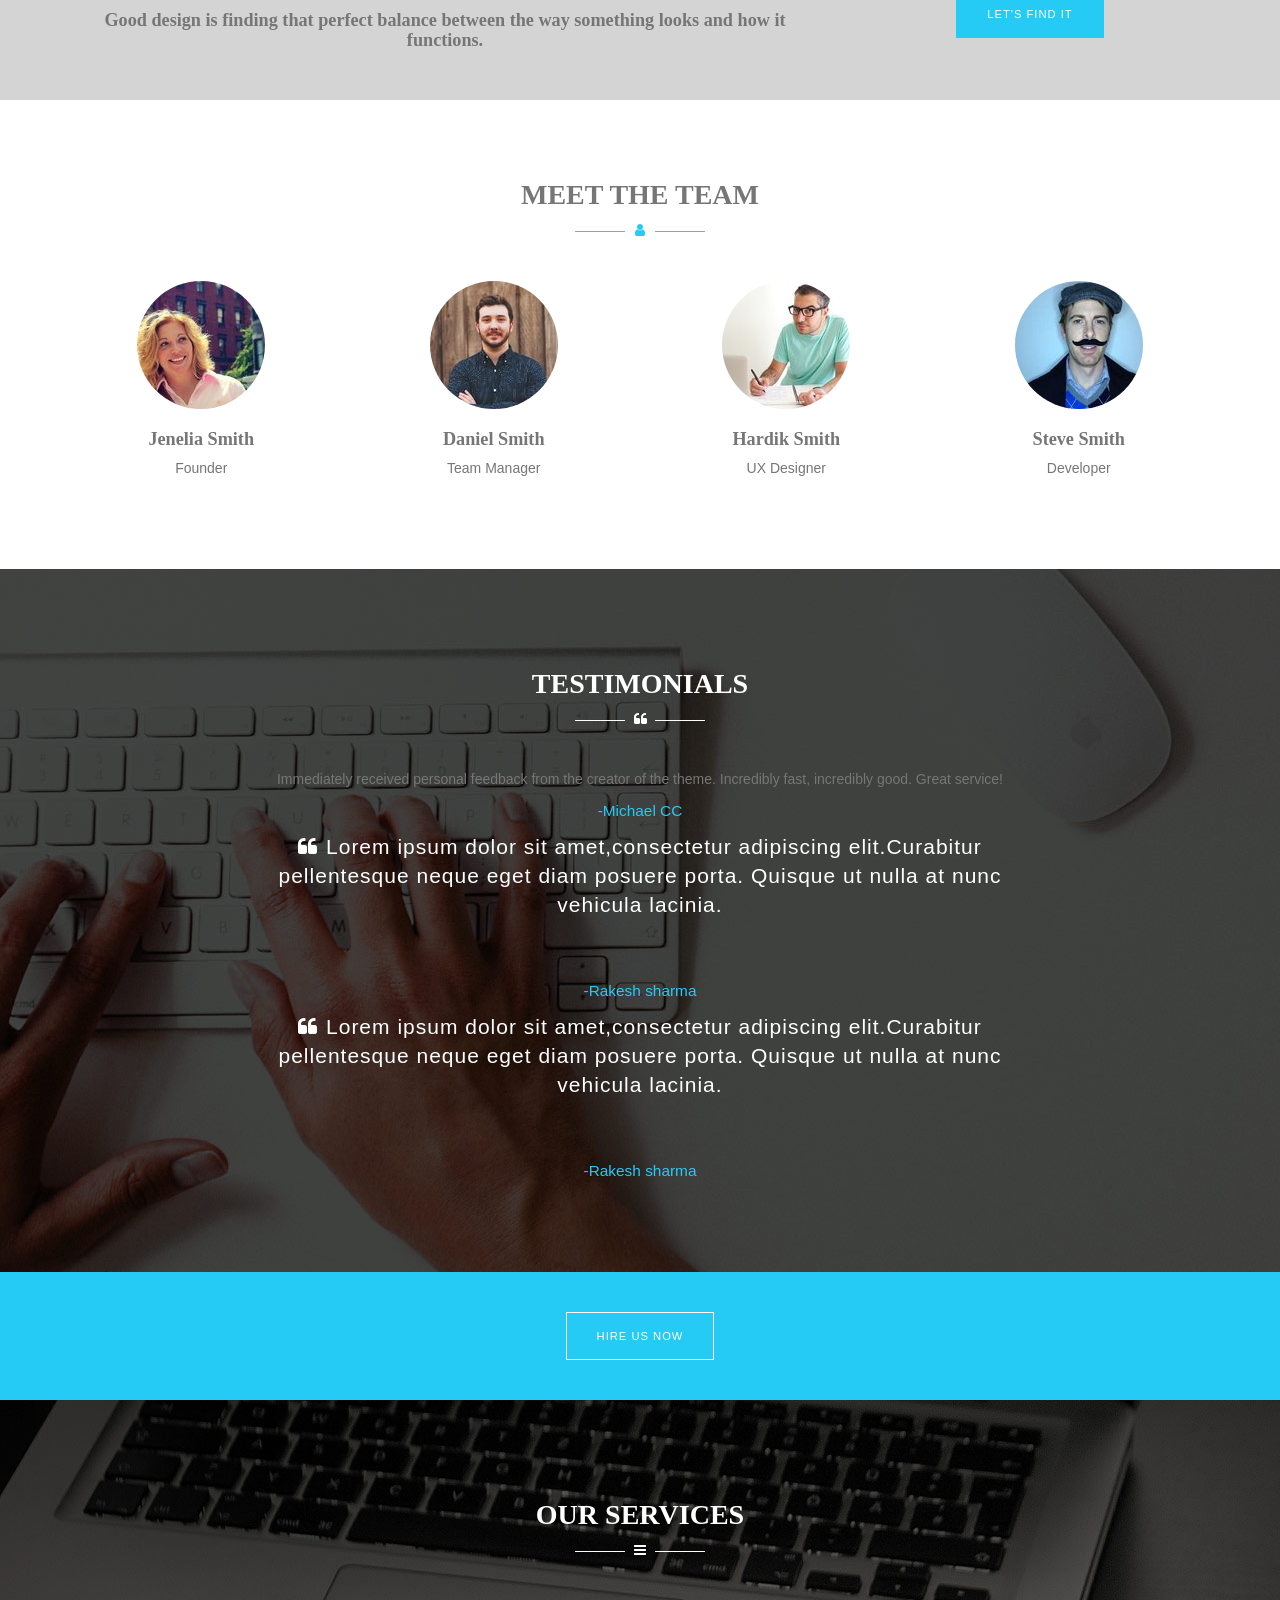
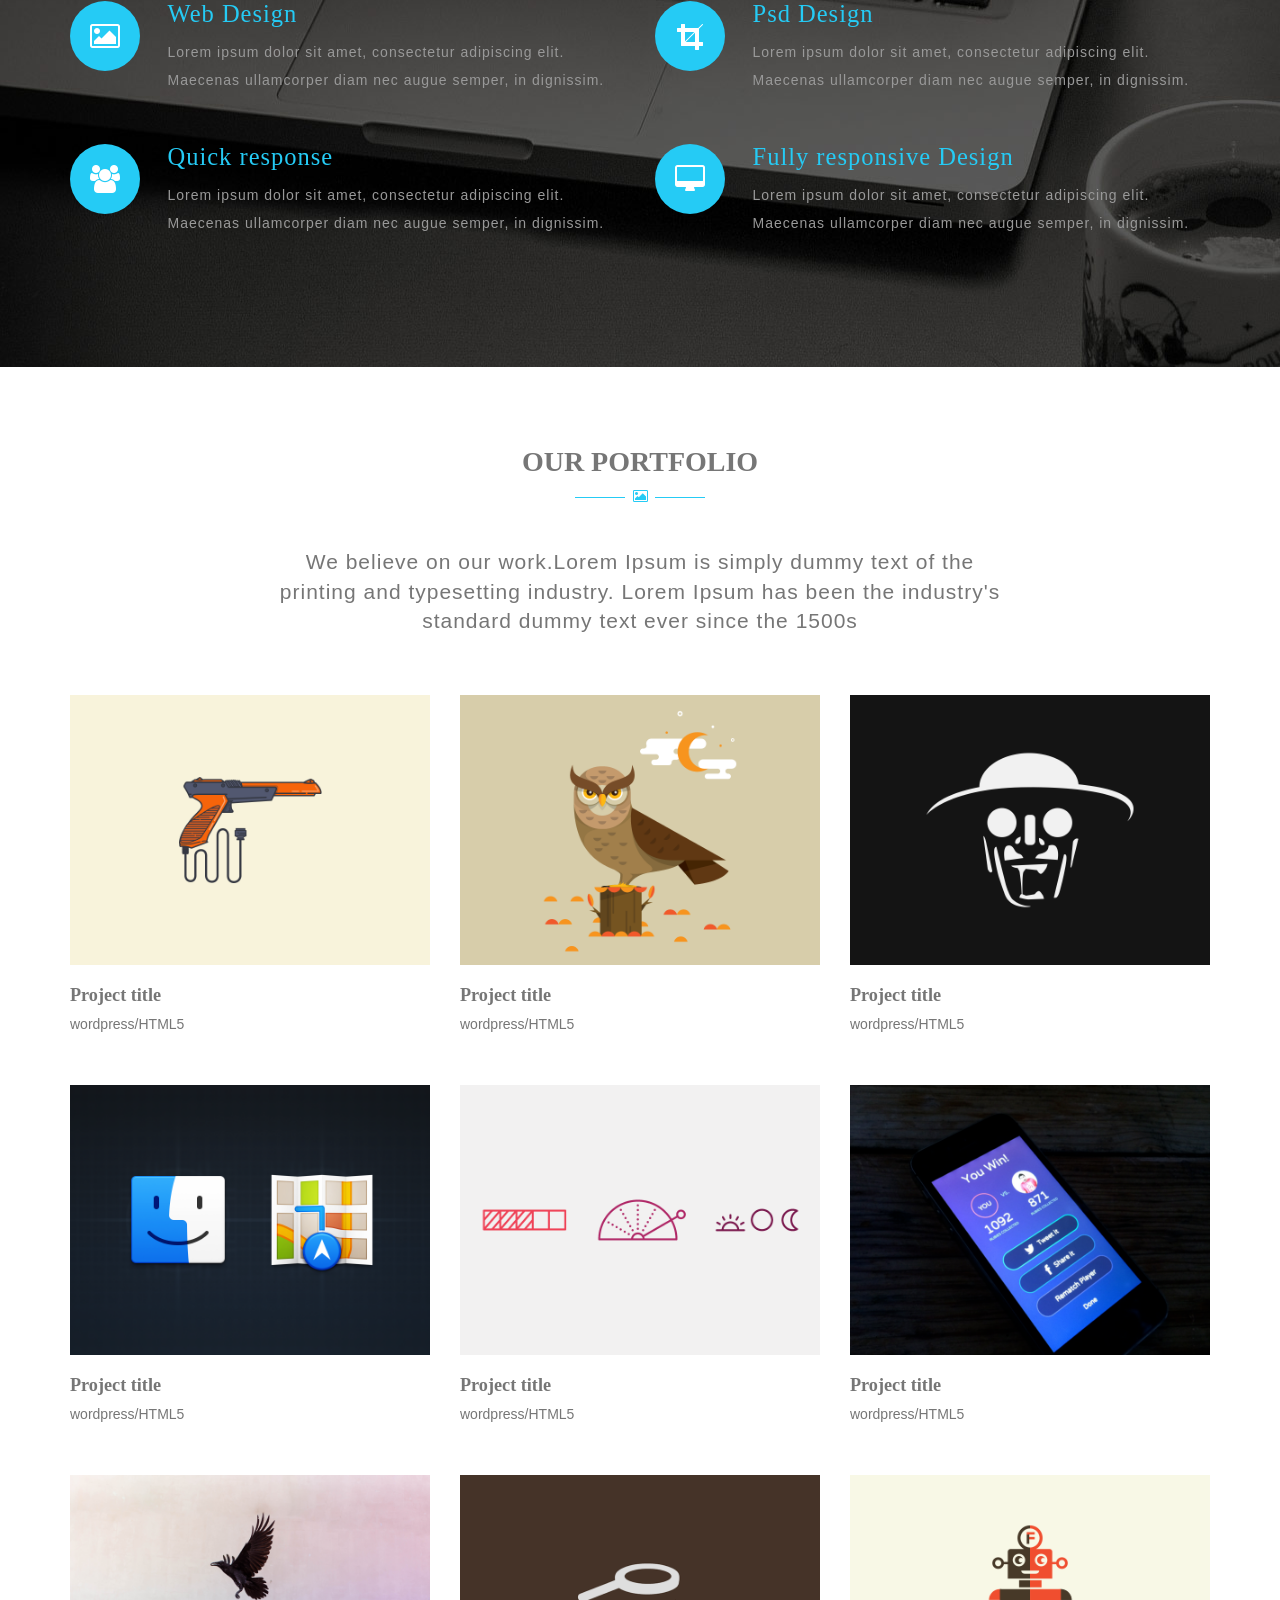
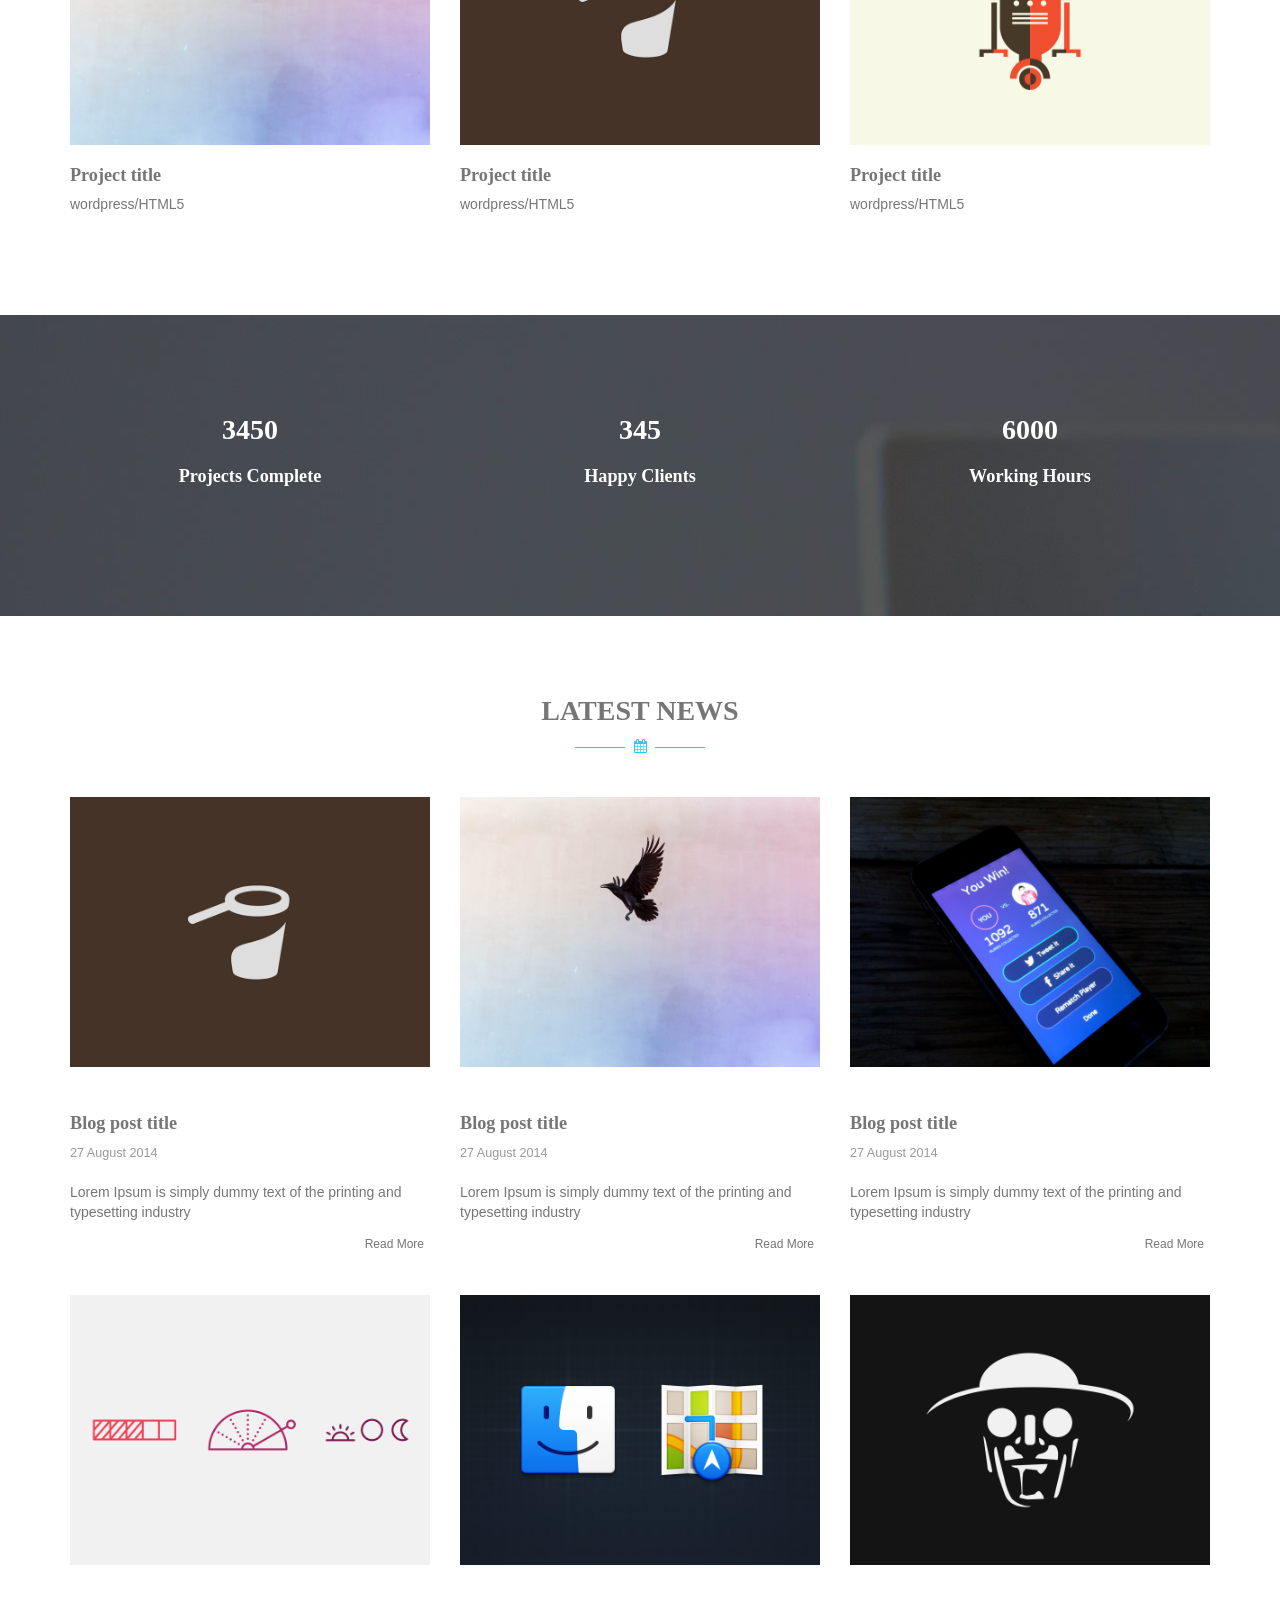
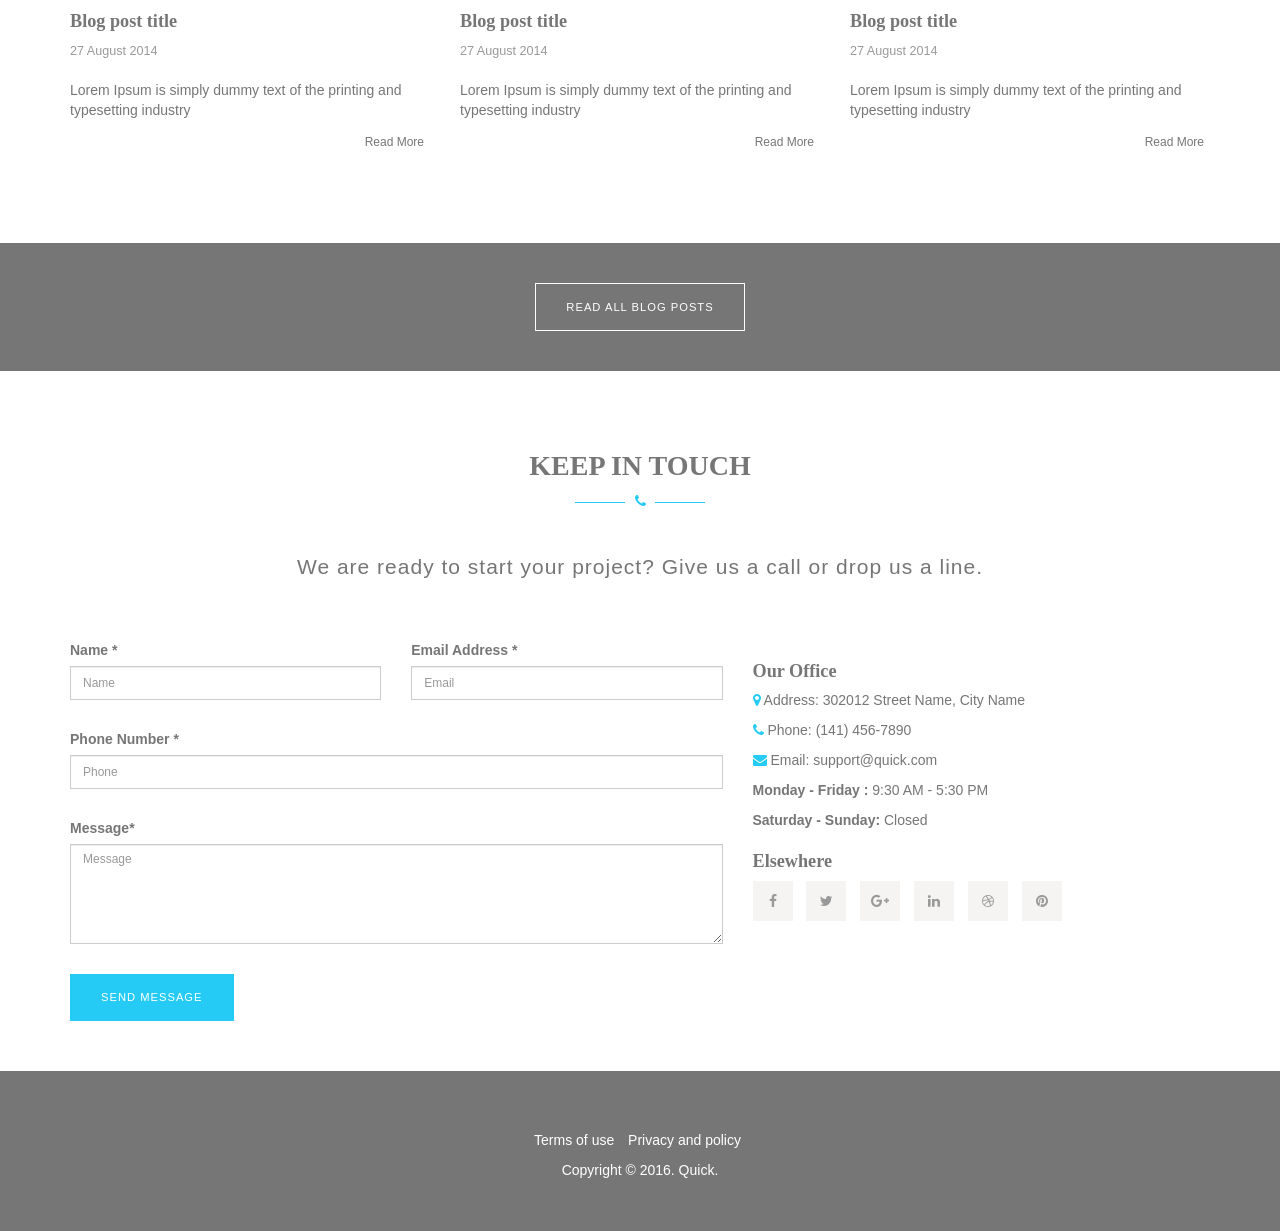
==== commit 85e00090: "refine1" ====
--- a/quick/index.html
+++ b/quick/index.html
@@ -15,16 +15,19 @@
 
 <body>
     <section id="home" data-stellar-background-ratio="0.5">
-       <div class="parallax-overlay"></div>
+        <div class="parallax-overlay"></div>
         <div class="container">
             <div class="row">
                 <div class="col-sm-12 text-center color-reverse">
                     <span class="hidden-xs home-text">Flexible. creative. responsive</span>
                     <div class="main-flex-slider">
-                       <ul class="slides">
-                        <li><h1 class="home-h1">We are <span>quick</span></h1></li>
-                        <li><h1 class="home-h1">creative <span>agency</span></h1></li>
-                        <li><h1 class="home-h1">Clean <span>flexible</span></h1></li>
+                        <ul class="slides">
+                            <li>
+                                <h1 class="home-h1">We are <span>quick</span></h1></li>
+                            <li>
+                                <h1 class="home-h1">creative <span>agency</span></h1></li>
+                            <li>
+                                <h1 class="home-h1">Clean <span>flexible</span></h1></li>
                         </ul>
                     </div>
                     <p><a href="#" class="btn btn-1g btn-dark">More Detail</a></p>
@@ -51,13 +54,13 @@
             <!-- Collect the nav links, forms, and other content for toggling -->
             <div class="collapse navbar-collapse">
                 <ul class="nav navbar-nav navbar-right scrollto">
-                    <li><a href="#">Home</a></li>
-                    <li><a href="#">About</a></li>
-                    <li><a href="#">Team</a></li>
-                    <li><a href="#">Services</a></li>
-                    <li><a href="#">Work</a></li>
-                    <li><a href="#">Blog</a></li>
-                    <li><a href="#">Contact</a></li>
+                    <li><a href="#home">Home</a></li>
+                    <li><a href="#about">About</a></li>
+                    <li><a href="#team">Team</a></li>
+                    <li><a href="#services">Services</a></li>
+                    <li><a href="#portfolio">Work</a></li>
+                    <li><a href="#blog">Blog</a></li>
+                    <li><a href="#contact">Contact</a></li>
                 </ul>
             </div>
             <!-- /.navbar-collapse -->
@@ -70,9 +73,9 @@
         <div class="container">
             <div class="row">
                 <div class="col-sm-8 col-sm-offset-2 text-center">
-                   <div class="section-heading">
-                    <h2>About us</h2>
-                    <span class="icon">
+                    <div class="section-heading">
+                        <h2>About us</h2>
+                        <span class="icon">
                     <i class="fa fa-user"></i>
                     </span>
                     </div>
@@ -83,26 +86,26 @@
             <div class="row">
 
                 <div class="col-sm-4 text-center">
-                   <div class="about-col wow animated fadeInUp" data-wow-duration="700ms" data-wow-delay="300ms">
-                    <i class="fa fa-lightbulb-o fa-2x"></i>
-                    <h3>Creative</h3>
-                    <p>Lorem ipsum dolor sit amet, consectetur adipiscing elit.ullamcorper diam nec augue semper, in dignissim.</p>
+                    <div class="about-col wow animated fadeInUp" data-wow-duration="700ms" data-wow-delay="300ms">
+                        <i class="fa fa-lightbulb-o fa-2x"></i>
+                        <h3>Creative</h3>
+                        <p>Lorem ipsum dolor sit amet, consectetur adipiscing elit.ullamcorper diam nec augue semper, in dignissim.</p>
                     </div>
                 </div>
 
                 <div class="col-sm-4 text-center">
-                   <div class="about-col wow animated fadeInUp" data-wow-duration="700ms" data-wow-delay="300ms">
-                    <i class="fa fa-code fa-2x"></i>
-                    <h3>Clean &amp; Modern</h3>
-                    <p>Lorem ipsum dolor sit amet, consectetur adipiscing elit.ullamcorper diam nec augue semper, in dignissim.</p>
+                    <div class="about-col wow animated fadeInUp" data-wow-duration="700ms" data-wow-delay="300ms">
+                        <i class="fa fa-code fa-2x"></i>
+                        <h3>Clean &amp; Modern</h3>
+                        <p>Lorem ipsum dolor sit amet, consectetur adipiscing elit.ullamcorper diam nec augue semper, in dignissim.</p>
                     </div>
                 </div>
 
                 <div class="col-sm-4 text-center">
-                   <div class="about-col wow animated fadeInUp" data-wow-duration="700ms" data-wow-delay="300ms">
-                    <i class="fa fa-tablet fa-2x"></i>
-                    <h3>100% Responsive</h3>
-                    <p>Lorem ipsum dolor sit amet, consectetur adipiscing elit.ullamcorper diam nec augue semper, in dignissim.</p>
+                    <div class="about-col wow animated fadeInUp" data-wow-duration="700ms" data-wow-delay="300ms">
+                        <i class="fa fa-tablet fa-2x"></i>
+                        <h3>100% Responsive</h3>
+                        <p>Lorem ipsum dolor sit amet, consectetur adipiscing elit.ullamcorper diam nec augue semper, in dignissim.</p>
                     </div>
                 </div>
             </div>
@@ -129,9 +132,9 @@
 
             <div class="row">
                 <div class="col-sm-8 col-sm-offset-2 text-center">
-                   <div class="section-heading">
-                    <h2>Meet the team</h2>
-                    <span class="icon">
+                    <div class="section-heading">
+                        <h2>Meet the team</h2>
+                        <span class="icon">
                     <i class="fa fa-user"></i>
                        </span>
                     </div>
@@ -140,31 +143,31 @@
 
             <div class="row">
                 <div class="col-sm-6 col-md-3 text-center">
-                   <div class="team-col wow animated fadeInUp">
-                    <img src="img/team-1.jpg" alt="" class="img-responsive center-block img-circle">
-                    <h3>Jenelia Smith</h3>
-                    <p>Founder</p>
+                    <div class="team-col wow animated fadeInUp">
+                        <img src="img/team-1.jpg" alt="" class="img-responsive center-block img-circle">
+                        <h3>Jenelia Smith</h3>
+                        <p>Founder</p>
                     </div>
                 </div>
                 <div class="col-sm-6 col-md-3 text-center">
-                   <div class="team-col wow animated fadeInUp">
-                    <img src="img/team-2.jpg" alt="" class="img-responsive center-block img-circle">
-                    <h3>Daniel Smith</h3>
-                    <p>Team Manager</p>
+                    <div class="team-col wow animated fadeInUp">
+                        <img src="img/team-2.jpg" alt="" class="img-responsive center-block img-circle">
+                        <h3>Daniel Smith</h3>
+                        <p>Team Manager</p>
                     </div>
                 </div>
                 <div class="col-sm-6 col-md-3 text-center">
-                   <div class="team-col wow animated fadeInUp">
-                    <img src="img/team-6.jpg" alt="" class="img-responsive center-block img-circle">
-                    <h3>Hardik Smith</h3>
-                    <p>UX Designer</p>
+                    <div class="team-col wow animated fadeInUp">
+                        <img src="img/team-6.jpg" alt="" class="img-responsive center-block img-circle">
+                        <h3>Hardik Smith</h3>
+                        <p>UX Designer</p>
                     </div>
                 </div>
                 <div class="col-sm-6 col-md-3 text-center">
-                   <div class="team-col wow animated fadeInUp">
-                    <img src="img/team-8.jpg" alt="" class="img-responsive center-block img-circle">
-                    <h3>Steve Smith</h3>
-                    <p>Developer</p>
+                    <div class="team-col wow animated fadeInUp">
+                        <img src="img/team-8.jpg" alt="" class="img-responsive center-block img-circle">
+                        <h3>Steve Smith</h3>
+                        <p>Developer</p>
                     </div>
                 </div>
             </div>
@@ -176,29 +179,24 @@
         <div class="container">
             <div class="row">
                 <div class="col-sm-8 col-sm-offset-2 text-center">
-                   <div class="section-heading color-reverse">
-                    <h2 class="wow animated bounceIn" data-wow-duration="700ms" data-wow-delay="100ms">Testimonials</h2>
-                    <span class="icon">
-                    <i class="fa fa-quote-left"></i>
-                       </span>
+                    <div class="section-heading color-reverse">
+                        <h2 class="wow animated bounceIn" data-wow-duration="700ms" data-wow-delay="100ms">Testimonials</h2>
+                        <span class="icon"><i class="fa fa-quote-left"></i></span>
                     </div>
                     <div id="testi-carousel" class="owl-carousel">
-                    <div>
-                    <p calss="lead color-reverse"><i calss="fa fa-quote-left"></i> Immediately received personal feedback from the creator of the theme. Incredibly fast, incredibly good. Great service!</p>
-                      <p class="author">-Michael CC</p>
-                </div>
-                   <div>
-                   <p class="lead color-reverse"><i class="fa fa-quote-left"></i> Loremipsum
-dolorsitamet,consecteturadipiscingelit.Curabiturpellentesquenequeegetdiam posuereporta.Quisqueutnullaatnuncvehiculalacinia.</p>
-<p class="author">-Rakeshsharma</p> 
-                   </div>
-                    <div> <p class="lead color-reverse"><i class="fa fa-quote-left"></i> Loremipsum
-dolorsitamet,consecteturadipiscingelit.Curabiturpellentesquenequeegetdiam posuereporta.Quisqueutnullaatnuncvehiculalacinia.</p>
-<p class="author">-Rakeshsharma</p> 
-</div>
-</div>
-                    
-                  
+                        <div>
+                            <p calss="lead color-reverse"><i calss="fa fa-quote-left"></i> Immediately received personal feedback from the creator of the theme. Incredibly fast, incredibly good. Great service!</p>
+                            <p class="author">-Michael CC</p>
+                        </div>
+                        <div>
+                            <p class="lead color-reverse"><i class="fa fa-quote-left"></i> Lorem ipsum dolor sit amet,consectetur adipiscing elit.Curabitur pellentesque neque eget diam posuere porta. Quisque ut nulla at nunc vehicula lacinia.</p>
+                            <p class="author">-Rakesh sharma</p>
+                        </div>
+                        <div>
+                            <p class="lead color-reverse"><i class="fa fa-quote-left"></i> Lorem ipsum dolor sit amet,consectetur adipiscing elit.Curabitur pellentesque neque eget diam posuere porta. Quisque ut nulla at nunc vehicula lacinia.</p>
+                            <p class="author">-Rakesh sharma</p>
+                        </div>
+                    </div>
                 </div>
             </div>
         </div>
@@ -220,9 +218,9 @@
         <div class="container">
             <div class="row">
                 <div class="col-sm-8 col-sm-offset-2 text-center">
-                   <div class="section-heading color-reverse">
-                    <h2>Our Services</h2>
-                    <span class="icon">
+                    <div class="section-heading color-reverse">
+                        <h2>Our Services</h2>
+                        <span class="icon">
                     <i class="fa fa-bars"></i>
                        </span>
                     </div>
@@ -231,55 +229,55 @@
 
             <div class="row">
                 <div class="col-sm-6">
-                   <div class="services-col wow animated fadeInLeft" data-wow-duration="700ms" data-wow-delay="100ms">
-                    <div class="row">
-                        <div class="col-sm-2">
-                            <i class="fa fa-image fa-2x"></i>
-                        </div>
-                        <div class="col-sm-10 color-reverse">
-                            <h3>Web Design</h3>
-                            <p>Lorem ipsum dolor sit amet, consectetur adipiscing elit. Maecenas ullamcorper diam nec augue semper, in dignissim.</p>
-                        </div>
-                    </div>
+                    <div class="services-col wow animated fadeInLeft" data-wow-duration="700ms" data-wow-delay="100ms">
+                        <div class="row">
+                            <div class="col-sm-2">
+                                <i class="fa fa-image fa-2x"></i>
+                            </div>
+                            <div class="col-sm-10 color-reverse">
+                                <h3>Web Design</h3>
+                                <p>Lorem ipsum dolor sit amet, consectetur adipiscing elit. Maecenas ullamcorper diam nec augue semper, in dignissim.</p>
+                            </div>
+                        </div>
                     </div>
                 </div>
                 <div class="col-sm-6">
-                   <div class="services-col wow animated fadeInLeft" data-wow-duration="700ms" data-wow-delay="100ms">
-                    <div class="row">
-                        <div class="col-sm-2">
-                            <i class="fa fa-crop fa-2x"></i>
-                        </div>
-                        <div class="col-sm-10 color-reverse">
-                            <h3>Psd Design</h3>
-                            <p>Lorem ipsum dolor sit amet, consectetur adipiscing elit. Maecenas ullamcorper diam nec augue semper, in dignissim.</p>
-                        </div>
-                    </div>
+                    <div class="services-col wow animated fadeInLeft" data-wow-duration="700ms" data-wow-delay="100ms">
+                        <div class="row">
+                            <div class="col-sm-2">
+                                <i class="fa fa-crop fa-2x"></i>
+                            </div>
+                            <div class="col-sm-10 color-reverse">
+                                <h3>Psd Design</h3>
+                                <p>Lorem ipsum dolor sit amet, consectetur adipiscing elit. Maecenas ullamcorper diam nec augue semper, in dignissim.</p>
+                            </div>
+                        </div>
                     </div>
                 </div>
                 <div class="col-sm-6">
-                   <div class="services-col wow animated fadeInLeft" data-wow-duration="700ms" data-wow-delay="100ms">
-                    <div class="row">
-                        <div class="col-sm-2">
-                            <i class="fa fa-users fa-2x"></i>
-                        </div>
-                        <div class="col-sm-10 color-reverse">
-                            <h3>Quick response</h3>
-                            <p>Lorem ipsum dolor sit amet, consectetur adipiscing elit. Maecenas ullamcorper diam nec augue semper, in dignissim.</p>
-                        </div>
-                    </div>
+                    <div class="services-col wow animated fadeInLeft" data-wow-duration="700ms" data-wow-delay="100ms">
+                        <div class="row">
+                            <div class="col-sm-2">
+                                <i class="fa fa-users fa-2x"></i>
+                            </div>
+                            <div class="col-sm-10 color-reverse">
+                                <h3>Quick response</h3>
+                                <p>Lorem ipsum dolor sit amet, consectetur adipiscing elit. Maecenas ullamcorper diam nec augue semper, in dignissim.</p>
+                            </div>
+                        </div>
                     </div>
                 </div>
                 <div class="col-sm-6">
-                   <div class="services-col wow animated fadeInLeft" data-wow-duration="700ms" data-wow-delay="100ms">
-                    <div class="row">
-                        <div class="col-sm-2">
-                            <i class="fa fa-desktop fa-2x"></i>
-                        </div>
-                        <div class="col-sm-10 color-reverse">
-                            <h3>Fully responsive Design</h3>
-                            <p>Lorem ipsum dolor sit amet, consectetur adipiscing elit. Maecenas ullamcorper diam nec augue semper, in dignissim.</p>
-                        </div>
-                    </div>
+                    <div class="services-col wow animated fadeInLeft" data-wow-duration="700ms" data-wow-delay="100ms">
+                        <div class="row">
+                            <div class="col-sm-2">
+                                <i class="fa fa-desktop fa-2x"></i>
+                            </div>
+                            <div class="col-sm-10 color-reverse">
+                                <h3>Fully responsive Design</h3>
+                                <p>Lorem ipsum dolor sit amet, consectetur adipiscing elit. Maecenas ullamcorper diam nec augue semper, in dignissim.</p>
+                            </div>
+                        </div>
                     </div>
                 </div>
             </div>
@@ -291,121 +289,121 @@
         <div class="container">
             <div class="row">
                 <div class="col-sm-8 col-sm-offset-2 text-center">
-                <div class="section-heading">
-                    <h2>Our Portfolio</h2>
-                    <span class="icon">
+                    <div class="section-heading">
+                        <h2>Our Portfolio</h2>
+                        <span class="icon">
                     <i class="fa fa-image"></i>
                     </span>
-                </div>
+                    </div>
                     <p class="lead">We believe on our work.Lorem Ipsum is simply dummy text of the printing and typesetting industry. Lorem Ipsum has been the industry's standard dummy text ever since the 1500s</p>
                 </div>
             </div>
 
             <div class="row">
                 <div class="col-sm-6 col-md-4 portfolio-col">
-                   <div class="item-img-wrap">
-                    <img src="img/work-1.png" alt="" class="img-responsive">
-                    <div class="item-img-overlay">
-                       <a href="img/work-1.png" class="show-image">
-                        <span></span>
-                        </a>
-                    </div>
-                    </div>
-                    <h3><a href="#">Project title</a></h3>
-                    <p>wordpress/HTML5</p>
-                </div>
-                <div class="col-sm-6 col-md-4 portfolio-col">
-                    <div class="item-img-wrap">
-                    <img src="img/work-2.png" alt="" class="img-responsive">
-                    <div class="item-img-overlay">
-                       <a href="img/work-2.png" class="show-image">
-                        <span></span>
-                        </a>
-                    </div>
-                    </div>
-                    <h3><a href="#">Project title</a></h3>
-                    <p>wordpress/HTML5</p>
-                </div>
-                <div class="col-sm-6 col-md-4 portfolio-col">
-                    <div class="item-img-wrap">
-                    <img src="img/work-3.png" alt="" class="img-responsive">
-                    <div class="item-img-overlay">
-                       <a href="img/work-3.png" class="show-image">
-                        <span></span>
-                        </a>
-                    </div>
-                    </div>
-                    <h3><a href="#">Project title</a></h3>
-                    <p>wordpress/HTML5</p>
-                </div>
-                <div class="col-sm-6 col-md-4 portfolio-col">
-                    <div class="item-img-wrap">
-                    <img src="img/work-4.png" alt="" class="img-responsive">
-                    <div class="item-img-overlay">
-                       <a href="img/work-4.png" class="show-image">
-                        <span></span>
-                        </a>
-                    </div>
-                    </div>
-                    <h3><a href="#">Project title</a></h3>
-                    <p>wordpress/HTML5</p>
-                </div>
-                <div class="col-sm-6 col-md-4 portfolio-col">
-                    <div class="item-img-wrap">
-                    <img src="img/work-5.png" alt="" class="img-responsive">
-                    <div class="item-img-overlay">
-                       <a href="img/work-5.png" class="show-image">
-                        <span></span>
-                        </a>
-                    </div>
-                    </div>
-                    <h3><a href="#">Project title</a></h3>
-                    <p>wordpress/HTML5</p>
-                </div>
-                <div class="col-sm-6 col-md-4 portfolio-col">
-                    <div class="item-img-wrap">
-                    <img src="img/work-6.png" alt="" class="img-responsive">
-                    <div class="item-img-overlay">
-                       <a href="img/work-6.png" class="show-image">
-                        <span></span>
-                        </a>
-                    </div>
-                    </div>
-                    <h3><a href="#">Project title</a></h3>
-                    <p>wordpress/HTML5</p>
-                </div>
-                <div class="col-sm-6 col-md-4 portfolio-col">
-                    <div class="item-img-wrap">
-                    <img src="img/work-7.png" alt="" class="img-responsive">
-                    <div class="item-img-overlay">
-                       <a href="img/work-7.png" class="show-image">
-                        <span></span>
-                        </a>
-                    </div>
-                    </div>
-                    <h3><a href="#">Project title</a></h3>
-                    <p>wordpress/HTML5</p>
-                </div>
-                <div class="col-sm-6 col-md-4 portfolio-col">
-                    <div class="item-img-wrap">
-                    <img src="img/work-8.png" alt="" class="img-responsive">
-                    <div class="item-img-overlay">
-                       <a href="img/work-8.png" class="show-image">
-                        <span></span>
-                        </a>
-                    </div>
-                    </div>
-                    <h3><a href="#">Project title</a></h3>
-                    <p>wordpress/HTML5</p>
-                </div>
-                <div class="col-sm-6 col-md-4 portfolio-col">
-                    <div class="item-img-wrap">
-                    <img src="img/work-9.png" alt="" class="img-responsive">
-                    <div class="item-img-overlay">
-                       <a href="img/work-9.png" class="show-image">
-                        <span></span>
-                        </a>
-                    </div>
+                    <div class="item-img-wrap">
+                        <img src="img/work-1.png" alt="" class="img-responsive">
+                        <div class="item-img-overlay">
+                            <a href="img/work-1.png" class="show-image">
+                                <span></span>
+                            </a>
+                        </div>
+                    </div>
+                    <h3><a href="#">Project title</a></h3>
+                    <p>wordpress/HTML5</p>
+                </div>
+                <div class="col-sm-6 col-md-4 portfolio-col">
+                    <div class="item-img-wrap">
+                        <img src="img/work-2.png" alt="" class="img-responsive">
+                        <div class="item-img-overlay">
+                            <a href="img/work-2.png" class="show-image">
+                                <span></span>
+                            </a>
+                        </div>
+                    </div>
+                    <h3><a href="#">Project title</a></h3>
+                    <p>wordpress/HTML5</p>
+                </div>
+                <div class="col-sm-6 col-md-4 portfolio-col">
+                    <div class="item-img-wrap">
+                        <img src="img/work-3.png" alt="" class="img-responsive">
+                        <div class="item-img-overlay">
+                            <a href="img/work-3.png" class="show-image">
+                                <span></span>
+                            </a>
+                        </div>
+                    </div>
+                    <h3><a href="#">Project title</a></h3>
+                    <p>wordpress/HTML5</p>
+                </div>
+                <div class="col-sm-6 col-md-4 portfolio-col">
+                    <div class="item-img-wrap">
+                        <img src="img/work-4.png" alt="" class="img-responsive">
+                        <div class="item-img-overlay">
+                            <a href="img/work-4.png" class="show-image">
+                                <span></span>
+                            </a>
+                        </div>
+                    </div>
+                    <h3><a href="#">Project title</a></h3>
+                    <p>wordpress/HTML5</p>
+                </div>
+                <div class="col-sm-6 col-md-4 portfolio-col">
+                    <div class="item-img-wrap">
+                        <img src="img/work-5.png" alt="" class="img-responsive">
+                        <div class="item-img-overlay">
+                            <a href="img/work-5.png" class="show-image">
+                                <span></span>
+                            </a>
+                        </div>
+                    </div>
+                    <h3><a href="#">Project title</a></h3>
+                    <p>wordpress/HTML5</p>
+                </div>
+                <div class="col-sm-6 col-md-4 portfolio-col">
+                    <div class="item-img-wrap">
+                        <img src="img/work-6.png" alt="" class="img-responsive">
+                        <div class="item-img-overlay">
+                            <a href="img/work-6.png" class="show-image">
+                                <span></span>
+                            </a>
+                        </div>
+                    </div>
+                    <h3><a href="#">Project title</a></h3>
+                    <p>wordpress/HTML5</p>
+                </div>
+                <div class="col-sm-6 col-md-4 portfolio-col">
+                    <div class="item-img-wrap">
+                        <img src="img/work-7.png" alt="" class="img-responsive">
+                        <div class="item-img-overlay">
+                            <a href="img/work-7.png" class="show-image">
+                                <span></span>
+                            </a>
+                        </div>
+                    </div>
+                    <h3><a href="#">Project title</a></h3>
+                    <p>wordpress/HTML5</p>
+                </div>
+                <div class="col-sm-6 col-md-4 portfolio-col">
+                    <div class="item-img-wrap">
+                        <img src="img/work-8.png" alt="" class="img-responsive">
+                        <div class="item-img-overlay">
+                            <a href="img/work-8.png" class="show-image">
+                                <span></span>
+                            </a>
+                        </div>
+                    </div>
+                    <h3><a href="#">Project title</a></h3>
+                    <p>wordpress/HTML5</p>
+                </div>
+                <div class="col-sm-6 col-md-4 portfolio-col">
+                    <div class="item-img-wrap">
+                        <img src="img/work-9.png" alt="" class="img-responsive">
+                        <div class="item-img-overlay">
+                            <a href="img/work-9.png" class="show-image">
+                                <span></span>
+                            </a>
+                        </div>
                     </div>
                     <h3><a href="#">Project title</a></h3>
                     <p>wordpress/HTML5</p>
@@ -442,9 +440,9 @@
             <div class="row">
 
                 <div class="col-sm-8 col-sm-offset-2 text-center">
-                   <div class="section-heading">
-                    <h2>Latest news</h2>
-                    <span class="icon">
+                    <div class="section-heading">
+                        <h2>Latest news</h2>
+                        <span class="icon">
                     <i class="fa fa-calendar"></i>
                        </span>
                     </div>
@@ -453,88 +451,88 @@
 
             <div class="row">
                 <div class="col-sm-6 col-md-4">
-                   <div class="blog-col">
-                       <div class="item-img-wrap">         
-                    <img src="img/work-8.png" alt="" class="img-responsive">
-                    <div calss="item-img-overlay">
-                        <span></span>
-                        </div>
-                    </div>
-                    <h3><a href="#">Blog post title</a></h3>
-                    <span>27 August 2014</span>
-                    <p>Lorem Ipsum is simply dummy text of the printing and typesetting industry</p>
-                    <p class="text-right"><a href="#" class="btn btn-xs">Read More</a></p>
-                </div>
+                    <div class="blog-col">
+                        <div class="item-img-wrap">
+                            <img src="img/work-8.png" alt="" class="img-responsive">
+                            <div calss="item-img-overlay">
+                                <span></span>
+                            </div>
+                        </div>
+                        <h3><a href="#">Blog post title</a></h3>
+                        <span>27 August 2014</span>
+                        <p>Lorem Ipsum is simply dummy text of the printing and typesetting industry</p>
+                        <p class="text-right"><a href="#" class="btn btn-xs">Read More</a></p>
+                    </div>
                 </div>
                 <div class="col-sm-6 col-md-4">
-                   <div class="blog-col">
-                   <div class="item-img-wrap"> 
-                    <img src="img/work-7.png" alt="" class="img-responsive">
-                      <div calss="item-img-overlay">
-                        <span></span>
-                        </div>
-                       </div>
-                    <h3><a href="#">Blog post title</a></h3>
-                    <span>27 August 2014</span>
-                    <p>Lorem Ipsum is simply dummy text of the printing and typesetting industry</p>
-                    <p class="text-right"><a href="#" class="btn btn-xs">Read More</a></p>
-                </div>
+                    <div class="blog-col">
+                        <div class="item-img-wrap">
+                            <img src="img/work-7.png" alt="" class="img-responsive">
+                            <div calss="item-img-overlay">
+                                <span></span>
+                            </div>
+                        </div>
+                        <h3><a href="#">Blog post title</a></h3>
+                        <span>27 August 2014</span>
+                        <p>Lorem Ipsum is simply dummy text of the printing and typesetting industry</p>
+                        <p class="text-right"><a href="#" class="btn btn-xs">Read More</a></p>
+                    </div>
                 </div>
                 <div class="col-sm-6 col-md-4">
-                   <div class="blog-col">
-                   <div class="item-img-wrap"> 
-                    <img src="img/work-6.png" alt="" class="img-responsive">
-                      <div calss="item-img-overlay">
-                        <span></span>
-                        </div>
-                       </div>
-                    <h3><a href="#">Blog post title</a></h3>
-                    <span>27 August 2014</span>
-                    <p>Lorem Ipsum is simply dummy text of the printing and typesetting industry</p>
-                    <p class="text-right"><a href="#" class="btn btn-xs">Read More</a></p>
-                </div>
+                    <div class="blog-col">
+                        <div class="item-img-wrap">
+                            <img src="img/work-6.png" alt="" class="img-responsive">
+                            <div calss="item-img-overlay">
+                                <span></span>
+                            </div>
+                        </div>
+                        <h3><a href="#">Blog post title</a></h3>
+                        <span>27 August 2014</span>
+                        <p>Lorem Ipsum is simply dummy text of the printing and typesetting industry</p>
+                        <p class="text-right"><a href="#" class="btn btn-xs">Read More</a></p>
+                    </div>
                 </div>
                 <div class="col-sm-6 col-md-4">
-                   <div class="blog-col">
-                   <div class="item-img-wrap"> 
-                    <img src="img/work-5.png" alt="" class="img-responsive">
-                      <div calss="item-img-overlay">
-                        <span></span>
-                        </div>
-                       </div>
-                    <h3><a href="#">Blog post title</a></h3>
-                    <span>27 August 2014</span>
-                    <p>Lorem Ipsum is simply dummy text of the printing and typesetting industry</p>
-                    <p class="text-right"><a href="#" class="btn btn-xs">Read More</a></p>
-                </div>
+                    <div class="blog-col">
+                        <div class="item-img-wrap">
+                            <img src="img/work-5.png" alt="" class="img-responsive">
+                            <div calss="item-img-overlay">
+                                <span></span>
+                            </div>
+                        </div>
+                        <h3><a href="#">Blog post title</a></h3>
+                        <span>27 August 2014</span>
+                        <p>Lorem Ipsum is simply dummy text of the printing and typesetting industry</p>
+                        <p class="text-right"><a href="#" class="btn btn-xs">Read More</a></p>
+                    </div>
                 </div>
                 <div class="col-sm-6 col-md-4">
-                   <div class="blog-col">
-                   <div class="item-img-wrap"> 
-                    <img src="img/work-4.png" alt="" class="img-responsive">
-                      <div calss="item-img-overlay">
-                        <span></span>
-                        </div>
-                       </div>
-                    <h3><a href="#">Blog post title</a></h3>
-                    <span>27 August 2014</span>
-                    <p>Lorem Ipsum is simply dummy text of the printing and typesetting industry</p>
-                    <p class="text-right"><a href="#" class="btn btn-xs">Read More</a></p>
-                </div>
+                    <div class="blog-col">
+                        <div class="item-img-wrap">
+                            <img src="img/work-4.png" alt="" class="img-responsive">
+                            <div calss="item-img-overlay">
+                                <span></span>
+                            </div>
+                        </div>
+                        <h3><a href="#">Blog post title</a></h3>
+                        <span>27 August 2014</span>
+                        <p>Lorem Ipsum is simply dummy text of the printing and typesetting industry</p>
+                        <p class="text-right"><a href="#" class="btn btn-xs">Read More</a></p>
+                    </div>
                 </div>
                 <div class="col-sm-6 col-md-4">
-                   <div class="blog-col">
-                   <div class="item-img-wrap"> 
-                    <img src="img/work-3.png" alt="" class="img-responsive">
-                      <div calss="item-img-overlay">
-                        <span></span>
-                        </div>
-                       </div>
-                    <h3><a href="#">Blog post title</a></h3>
-                    <span>27 August 2014</span>
-                    <p>Lorem Ipsum is simply dummy text of the printing and typesetting industry</p>
-                    <p class="text-right"><a href="#" class="btn btn-xs">Read More</a></p>
-                </div>
+                    <div class="blog-col">
+                        <div class="item-img-wrap">
+                            <img src="img/work-3.png" alt="" class="img-responsive">
+                            <div calss="item-img-overlay">
+                                <span></span>
+                            </div>
+                        </div>
+                        <h3><a href="#">Blog post title</a></h3>
+                        <span>27 August 2014</span>
+                        <p>Lorem Ipsum is simply dummy text of the printing and typesetting industry</p>
+                        <p class="text-right"><a href="#" class="btn btn-xs">Read More</a></p>
+                    </div>
                 </div>
             </div>
         </div>
@@ -544,7 +542,7 @@
         <div class="container">
             <div class="row">
                 <div class="col-sm-12 text-center">
-                    <a href="#">Read all blog posts</a>
+                    <a href="#" class="btn btn-1g btn-cta-o wow animated slideInLeft" data-wow-duration="700ms" data-wow-delay="100ms">Read all blog posts</a>
                 </div>
             </div>
         </div>
@@ -558,9 +556,9 @@
             <div class="row">
 
                 <div class="col-sm-8 col-sm-offset-2 text-center">
-                   <div class="section-heading">
-                    <h2>Keep in touch</h2>
-                    <span class="icon">
+                    <div class="section-heading">
+                        <h2>Keep in touch</h2>
+                        <span class="icon">
                     <i class="fa fa-phone"></i>
                        </span>
                     </div>
@@ -595,14 +593,14 @@
                 </div>
 
                 <div class="col-sm-5">
-                   <div class="contact-hours">
-                    <h3>Our Office</h3>
-                    <p><i class="fa fa-map-marker"></i> Address: 302012 Street Name, City Name</p>
-                    <p><i class="fa fa-phone"></i> Phone: (141) 456-7890</p>
-                    <p><i class="fa fa-envelope"></i> Email: support@quick.com</p>
-                    <p><strong>Monday - Friday : </strong>9:30 AM - 5:30 PM</p>
-                    <p><strong>Saturday - Sunday: </strong> Closed</p>
-</div>
+                    <div class="contact-hours">
+                        <h3>Our Office</h3>
+                        <p><i class="fa fa-map-marker"></i> Address: 302012 Street Name, City Name</p>
+                        <p><i class="fa fa-phone"></i> Phone: (141) 456-7890</p>
+                        <p><i class="fa fa-envelope"></i> Email: support@quick.com</p>
+                        <p><strong>Monday - Friday : </strong>9:30 AM - 5:30 PM</p>
+                        <p><strong>Saturday - Sunday: </strong> Closed</p>
+                    </div>
                     <h3>Elsewhere</h3>
                     <ul class="list-inline social-channels">
                         <li><a href="#"><i class="fa fa-facebook"></i><span class="sr-only">facebook</span></a></li>
@@ -623,8 +621,16 @@
             <div class="row">
                 <div class="col-sm-12 text-center">
                     <ul class="list-inline">
-                        <li><a href="#"><div class="color-reverse">Terms of use</div></a></li>
-                        <li><a href="#"><div class="color-reverse">Privacy and policy</div></a></li>
+                        <li>
+                            <a href="#">
+                                <div class="color-reverse">Terms of use</div>
+                            </a>
+                        </li>
+                        <li>
+                            <a href="#">
+                                <div class="color-reverse">Privacy and policy</div>
+                            </a>
+                        </li>
                     </ul>
                 </div>
             </div>
@@ -649,8 +655,8 @@
     <script src="js/jquery.magnific-popup.js" type="text/javascript"></script>
     <script src="js/wow.js" type="text/javascript"></script>
     <script src="js/custom.js" type="text/javascript"></script>
-    
-
-</body> 
+
+
+</body>
 
 </html>
--- a/quick/css/style.css
+++ b/quick/css/style.css
@@ -15,6 +15,12 @@
 a:hover, a:focus {
   color: #25cbf5;
   text-decoration: none;
+}
+
+/* line 20, ../scss/_scaffolding.scss */
+html,
+body {
+  height: 100%;
 }
 
 /* line 4, ../scss/_typography.scss */
@@ -185,55 +191,58 @@
 
 /* line 1, ../scss/_other.scss */
 #home {
-  background-color: #767676;
-  padding: 40px 0;
-}
-
-/* line 6, ../scss/_other.scss */
+  background: url(../img/showcase-1.jpg);
+  padding: 160px 0;
+  width: 100%;
+  height: 100%;
+}
+
+/* line 9, ../scss/_other.scss */
 #cta-1 {
   background-color: #d4d4d4;
   padding: 40px 0;
 }
 
-/* line 11, ../scss/_other.scss */
+/* line 14, ../scss/_other.scss */
 #testimonials {
-  background-color: #767676;
-}
-
-/* line 15, ../scss/_other.scss */
+  background: url(../img/showcase-3.jpg);
+  padding: 80px 0;
+}
+
+/* line 20, ../scss/_other.scss */
 #cta-2 {
   background-color: #25cbf5;
   padding: 40px 0;
 }
 
-/* line 20, ../scss/_other.scss */
+/* line 25, ../scss/_other.scss */
 #services {
   background-color: #767676;
 }
 
-/* line 24, ../scss/_other.scss */
+/* line 29, ../scss/_other.scss */
 #cta-3 {
   background-color: #767676;
   padding: 40px 0;
 }
 
-/* line 29, ../scss/_other.scss */
+/* line 34, ../scss/_other.scss */
 #footer {
   background-color: #767676;
 }
 
-/* line 33, ../scss/_other.scss */
+/* line 38, ../scss/_other.scss */
 .section-padding {
   padding-top: 60px;
   padding-bottom: 50px;
 }
 
-/* line 38, ../scss/_other.scss */
+/* line 43, ../scss/_other.scss */
 .section-heading {
   margin-bottom: 40px;
 }
 
-/* line 45, ../scss/_other.scss */
+/* line 50, ../scss/_other.scss */
 .color-reverse,
 .color-reverse h2,
 .color-reverse h3,
@@ -241,13 +250,13 @@
   color: white;
 }
 
-/* line 50, ../scss/_other.scss */
+/* line 55, ../scss/_other.scss */
 .color-reverse .icon:before,
 .color-reverse .icon:after {
   border-bottom-color: white;
 }
 
-/* line 54, ../scss/_other.scss */
+/* line 59, ../scss/_other.scss */
 .icon {
   display: inline-block;
   font-size: 1.3m;
@@ -258,7 +267,7 @@
   color: #25cbf5;
 }
 
-/* line 65, ../scss/_other.scss */
+/* line 70, ../scss/_other.scss */
 .icon:before,
 .icon:after {
   display: inline-block;
@@ -269,28 +278,28 @@
   width: 50px;
 }
 
-/* line 74, ../scss/_other.scss */
+/* line 79, ../scss/_other.scss */
 .icon:before {
   left: 0;
 }
 
-/* line 78, ../scss/_other.scss */
+/* line 83, ../scss/_other.scss */
 .icon:after {
   right: 0;
 }
 
-/* line 82, ../scss/_other.scss */
+/* line 87, ../scss/_other.scss */
 .icon-bg {
   color: white;
 }
 
-/* line 87, ../scss/_other.scss */
+/* line 92, ../scss/_other.scss */
 .icon-bg:before,
 .icon-bg:after {
   border-bottom-color: white;
 }
 
-/* line 91, ../scss/_other.scss */
+/* line 96, ../scss/_other.scss */
 .about-col .fa {
   width: 90px;
   height: 90px;
@@ -298,15 +307,23 @@
   color: #999999;
   border-radius: 50%;
   background-color: #f5f4f2;
-}
-
-/* line 100, ../scss/_other.scss */
+  transition: 0.7s ease-in-out;
+}
+
+/* line 106, ../scss/_other.scss */
+.about-col:hover .fa {
+  background-color: #25cbf5;
+  color: white;
+  transform: rotateY(360deg);
+}
+
+/* line 112, ../scss/_other.scss */
 .service-col {
   color: #25cbf5;
   text-align: center;
 }
 
-/* line 105, ../scss/_other.scss */
+/* line 117, ../scss/_other.scss */
 .services-col h3 {
   color: #25cbf5;
   margin-top: 0;
@@ -315,7 +332,7 @@
   font-size: 1.75em;
 }
 
-/* line 113, ../scss/_other.scss */
+/* line 125, ../scss/_other.scss */
 .services-col p {
   color: #999999;
   letter-spacing: 1px;
@@ -323,7 +340,7 @@
   line-height: 2;
 }
 
-/* line 120, ../scss/_other.scss */
+/* line 132, ../scss/_other.scss */
 .services-col .fa {
   width: 70px;
   height: 70px;
@@ -333,14 +350,22 @@
   background-color: #25cbf5;
   border-radius: 35px;
   margin-bottom: 10px;
-}
-
-/* line 131, ../scss/_other.scss */
+  transition: 0.7s ease-in-out;
+}
+
+/* line 144, ../scss/_other.scss */
+.service-col:hover .fa {
+  background-color: #25cbf5;
+  color: white;
+  transform: rotateY(360deg);
+}
+
+/* line 150, ../scss/_other.scss */
 .contact-hours .fa {
   color: #25cbf5;
 }
 
-/* line 135, ../scss/_other.scss */
+/* line 154, ../scss/_other.scss */
 .social-channels .fa {
   width: 40px;
   height: 40px;
@@ -351,25 +376,25 @@
   margin-bottom: 10px;
 }
 
-/* line 145, ../scss/_other.scss */
+/* line 164, ../scss/_other.scss */
 .author {
   color: #25cbf5;
   font-size: 1.1em;
 }
 
-/* line 150, ../scss/_other.scss */
+/* line 169, ../scss/_other.scss */
 .item-img-wrap {
   position: relative;
   text-align: center;
   overflow: hidden;
 }
 
-/* line 156, ../scss/_other.scss */
+/* line 175, ../scss/_other.scss */
 .item-img-wrap img {
   transition: all 200ms linear;
 }
 
-/* line 160, ../scss/_other.scss */
+/* line 179, ../scss/_other.scss */
 .item-img-overlay {
   position: absolute;
   width: 100%;
@@ -378,7 +403,7 @@
   top: 0;
 }
 
-/* line 168, ../scss/_other.scss */
+/* line 187, ../scss/_other.scss */
 .item-img-overlay span {
   width: 100%;
   height: 100%;
@@ -390,47 +415,47 @@
   transition: opacity 250ms liner;
 }
 
-/* line 179, ../scss/_other.scss */
+/* line 198, ../scss/_other.scss */
 .item-img-wrap:hover .item-img-overlay span {
   opacity: 1;
 }
 
-/* line 183, ../scss/_other.scss */
+/* line 202, ../scss/_other.scss */
 .item-img-wrap:hover img {
   transform: scale(1.1);
 }
 
-/* line 187, ../scss/_other.scss */
+/* line 206, ../scss/_other.scss */
 .about-col {
   margin-bottom: 40px;
 }
 
-/* line 191, ../scss/_other.scss */
+/* line 210, ../scss/_other.scss */
 .team-col {
   margin-bottom: 40px;
 }
 
-/* line 195, ../scss/_other.scss */
+/* line 214, ../scss/_other.scss */
 .services-col {
   margin-bottom: 40px;
 }
 
-/* line 199, ../scss/_other.scss */
+/* line 218, ../scss/_other.scss */
 .portfolio-col {
   margin-bottom: 40px;
 }
 
-/* line 203, ../scss/_other.scss */
+/* line 222, ../scss/_other.scss */
 .facts-col {
   margin-bottom: 40px;
 }
 
-/* line 207, ../scss/_other.scss */
+/* line 226, ../scss/_other.scss */
 .blog-col {
   margin-bottom: 40px;
 }
 
-/* line 211, ../scss/_other.scss */
+/* line 230, ../scss/_other.scss */
 .blog-col span {
   color: #999999;
   font-size: .9em;
@@ -439,8 +464,89 @@
 }
 
 @media (min-width: 768px) {
-  /* line 219, ../scss/_other.scss */
+  /* line 238, ../scss/_other.scss */
   .services-col {
     text-align: left;
   }
 }
+/* line 243, ../scss/_other.scss */
+.scrollToTop {
+  width: 40px;
+  height: 40px;
+  line-height: 40px;
+  text-align: center;
+  font-weight: bold;
+  color: white;
+  font-size: 20px;
+  text-decoration: none;
+  position: fixed;
+  bottom: 0px;
+  right: 0px;
+  z-index: 999999;
+  display: none;
+  background: #25cbf5;
+  opacity: 0.5;
+  -webkit-transform: all 0.3s;
+  -moz-transform: all 0.3s;
+  transform: all 0.3s;
+}
+
+/* line 262, ../scss/_other.scss */
+.scrollToTop:hover {
+  text-decoration: none;
+  opacity: 1;
+  color: white;
+}
+
+/* line 268, ../scss/_other.scss */
+.parallax {
+  background-position: 0 0;
+  background-repeat: no-repeat;
+  background-size: 100% auto;
+  width: 100%;
+  background-size: cover;
+  background-attachment: fixed;
+}
+
+/* line 277, ../scss/_other.scss */
+.parallax-overlay {
+  position: absolute;
+  left: 0;
+  top: 0;
+  width: 100%;
+  height: 100%;
+  background-image: url(../img/pattern.png);
+  background-repeat: repeat;
+  background-color: rgba(0, 0, 0, 0.3);
+}
+
+/* line 288, ../scss/_other.scss */
+#home {
+  background-image: url(../img/showcase-1.jpg);
+  padding: 160px 0;
+  width: 100%;
+  height: 100%;
+}
+
+/* line 295, ../scss/_other.scss */
+#testimonials {
+  background: url(../img/showcase-3.jpg);
+  padding: 80px 0;
+}
+
+/* line 300, ../scss/_other.scss */
+#services {
+  background: url(../img/showcase-2.jpg);
+  padding: 80px 0;
+}
+
+/* line 305, ../scss/_other.scss */
+#facts {
+  background: url(../img/showcase-5.jpg);
+  padding: 80px 0;
+}
+
+/* line 310, ../scss/_other.scss */
+.main-flex-slider {
+  overflow: hidden;
+}
